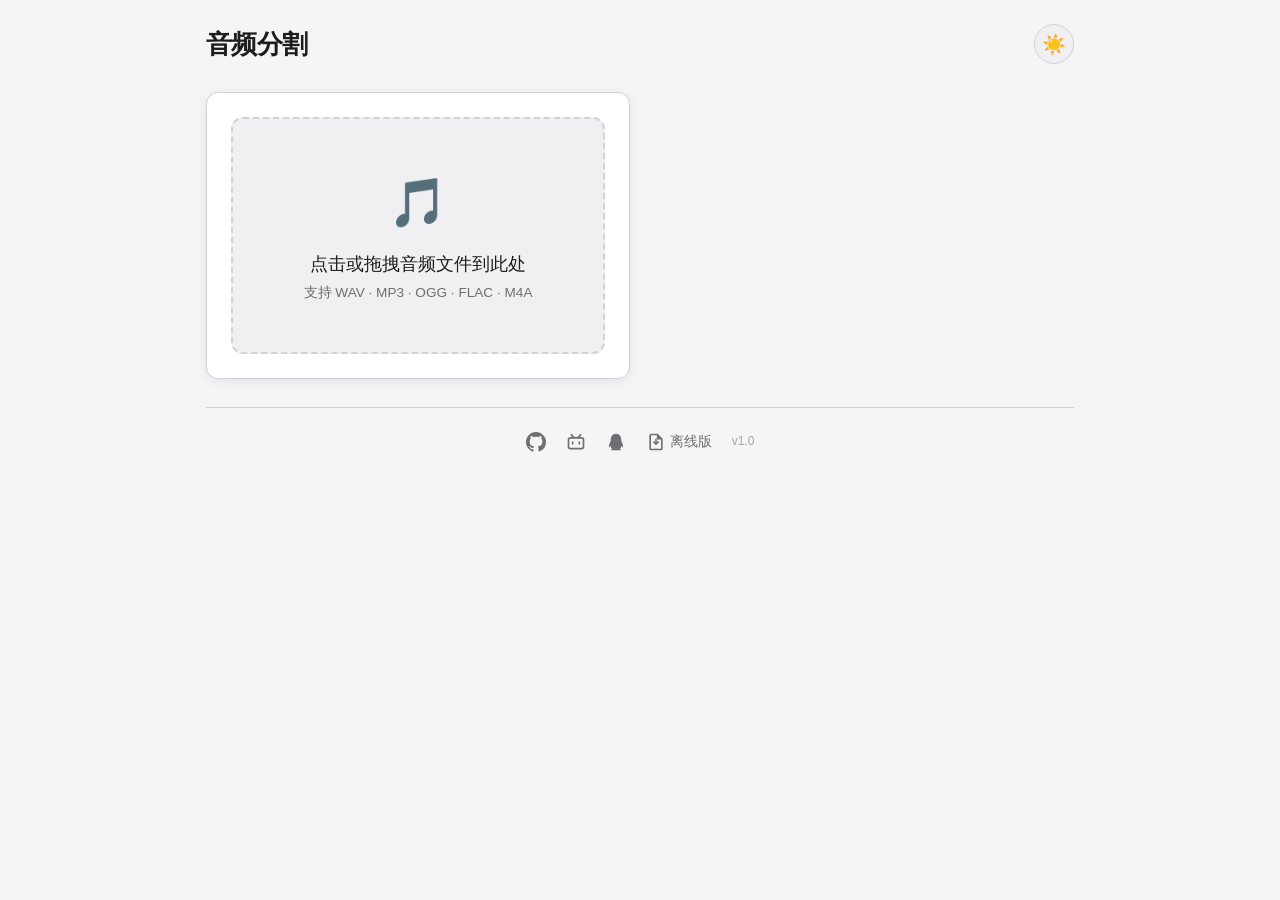
==== index.html @ 104890e9 "Add files via upload" ====
<!DOCTYPE html>
<html lang="zh-CN">
<head>
<meta charset="UTF-8">
<meta name="viewport" content="width=device-width, initial-scale=1.0">
<title>音频分割工具</title>
<link rel="icon" href="data:image/svg+xml,<svg xmlns='http://www.w3.org/2000/svg' viewBox='0 0 100 100'><text y='.9em' font-size='90'>🎧</text></svg>">
<style>
:root {
  --bg: #f5f5f7;
  --surface: #ffffff;
  --surface2: #f0f0f2;
  --text: #1d1d1f;
  --text2: #6e6e73;
  --border: #d2d2d7;
  --primary: #007aff;
  --primary-hover: #0062cc;
  --primary-light: #e8f0fe;
  --success: #34c759;
  --danger: #ff3b30;
  --danger-hover: #d62d20;
  --shadow: 0 2px 12px rgba(0,0,0,0.08);
  --radius: 12px;
  --radius-sm: 8px;
}
[data-theme=dark] {
  --bg: #1c1c1e;
  --surface: #2c2c2e;
  --surface2: #3a3a3c;
  --text: #f5f5f7;
  --text2: #a1a1a6;
  --border: #48484a;
  --primary: #0a84ff;
  --primary-hover: #409cff;
  --primary-light: #1c3a5e;
  --shadow: 0 2px 12px rgba(0,0,0,0.3);
}

*, *::before, *::after { box-sizing: border-box; margin: 0; padding: 0; }
html { font-size: 16px; }
body {
  font-family: -apple-system, BlinkMacSystemFont, "Segoe UI", Roboto, "Helvetica Neue", Arial, "Noto Sans SC", sans-serif;
  background: var(--bg); color: var(--text); min-height: 100vh; line-height: 1.5;
  transition: background .3s, color .3s;
}

.container { max-width: 900px; margin: 0 auto; padding: 24px 16px 60px; }

header { display: flex; align-items: center; justify-content: space-between; margin-bottom: 28px; }
header h1 { font-size: 1.6rem; font-weight: 700; letter-spacing: -.02em; }
.theme-btn {
  background: var(--surface2); border: 1px solid var(--border); border-radius: 50%;
  width: 40px; height: 40px; cursor: pointer; display: flex; align-items: center; justify-content: center;
  font-size: 1.2rem; transition: .2s; color: var(--text);
}
.theme-btn:hover { background: var(--border); }

.card {
  background: var(--surface); border-radius: var(--radius); box-shadow: var(--shadow);
  padding: 24px; margin-bottom: 20px; border: 1px solid var(--border);
  transition: background .3s, border-color .3s;
  animation: fadeUp .35s ease-out both;
}

.upload-zone {
  border: 2px dashed var(--border); border-radius: var(--radius); padding: 48px 24px;
  text-align: center; cursor: pointer; transition: .25s; background: var(--surface2);
}
.upload-zone:hover, .upload-zone.dragover {
  border-color: var(--primary); background: var(--primary-light);
}
.upload-zone .icon { font-size: 3rem; margin-bottom: 12px; }
.upload-zone .text { font-size: 1.1rem; font-weight: 500; margin-bottom: 6px; }
.upload-zone .hint { font-size: .85rem; color: var(--text2); }
.upload-zone input[type=file] { display: none; }

.file-info { display: none; margin-top: 16px; padding: 12px 16px; background: var(--surface2);
  border-radius: var(--radius-sm); align-items: center; gap: 12px; }
.file-info.show { display: flex; animation: fadeUp .3s ease-out both; }
.file-info .name { flex: 1; font-weight: 500; word-break: break-all; }
.file-info .size, .file-info .duration { font-size: .85rem; color: var(--text2); white-space: nowrap; }
.file-info .remove-btn { background: none; border: none; color: var(--danger); cursor: pointer;
  font-size: 1.2rem; padding: 4px; line-height: 1; }

.params-grid { display: grid; gap: 20px; }
.param-header { display: flex; justify-content: space-between; margin-bottom: 8px; }
.param-header label { font-weight: 500; font-size: .9rem; }
.param-header .value { font-size: .85rem; color: var(--primary); font-weight: 600;
  background: var(--primary-light); padding: 2px 10px; border-radius: 20px; }
.param input[type=range] {
  width: 100%; -webkit-appearance: none; appearance: none; height: 6px;
  background: var(--border); border-radius: 3px; outline: none;
  transition: background .2s;
}
.param input[type=range]::-webkit-slider-thumb {
  -webkit-appearance: none; width: 20px; height: 20px; border-radius: 50%;
  background: var(--primary); cursor: pointer; border: 3px solid var(--surface);
  box-shadow: 0 1px 4px rgba(0,0,0,.2); transition: .15s;
}
.param input[type=range]::-webkit-slider-thumb:hover { transform: scale(1.15); }
.param input[type=range]::-moz-range-thumb {
  width: 20px; height: 20px; border-radius: 50%; background: var(--primary);
  cursor: pointer; border: 3px solid var(--surface); box-shadow: 0 1px 4px rgba(0,0,0,.2);
}
.param-desc { font-size: .78rem; color: var(--text2); margin-top: 4px; }

.param select {
  width: 100%; padding: 8px 12px; border-radius: var(--radius-sm);
  border: 1px solid var(--border); background: var(--surface);
  color: var(--text); font-size: .9rem; cursor: pointer;
  transition: border-color .2s; outline: none;
}
.param select:hover, .param select:focus { border-color: var(--primary); }

.controls { display: flex; gap: 12px; flex-wrap: wrap; }
.btn {
  padding: 12px 28px; border: none; border-radius: var(--radius-sm); font-size: 1rem;
  font-weight: 600; cursor: pointer; transition: .2s; display: inline-flex;
  align-items: center; gap: 8px;
}
.btn:disabled { opacity: .4; cursor: not-allowed; }
.btn-primary { background: var(--primary); color: #fff; }
.btn-primary:hover:not(:disabled) { background: var(--primary-hover); transform: translateY(-1px); }
.btn-danger { background: var(--danger); color: #fff; }
.btn-danger:hover:not(:disabled) { background: var(--danger-hover); transform: translateY(-1px); }
.btn-outline { background: transparent; color: var(--text); border: 1px solid var(--border); }
.btn-outline:hover:not(:disabled) { background: var(--surface2); }
.btn-success { background: var(--success); color: #fff; }
.btn-success:hover:not(:disabled) { opacity: .85; transform: translateY(-1px); }

.progress-section { display: none; }
.progress-section.show { display: block; animation: fadeUp .35s ease-out both; }
.progress-bar-wrap {
  width: 100%; height: 8px; background: var(--border); border-radius: 4px;
  overflow: hidden; margin-bottom: 12px;
}
.progress-bar-fill {
  height: 100%; width: 0%; background: linear-gradient(90deg, var(--primary), var(--success));
  border-radius: 4px; transition: width .3s;
  background-size: 200% 100%;
}
.progress-bar-fill.active { animation: shimmer 1.5s linear infinite; }
.status-text { font-size: .9rem; color: var(--text2); margin-bottom: 8px; }
.status-text.pulse { animation: pulse 1.5s ease-in-out infinite; }
.log-box {
  background: var(--surface2); border-radius: var(--radius-sm); padding: 8px 14px;
  max-height: 80px; overflow-y: auto; font-size: .82rem; font-family: "SF Mono", Monaco, "Cascadia Code", monospace;
  line-height: 1.5; color: var(--text2);
}
.log-box .log-entry { animation: fadeIn .3s ease-out forwards; }
@keyframes fadeIn { from { opacity: 0; } to { opacity: 1; } }
@keyframes fadeUp { from { opacity: 0; transform: translateY(12px); } to { opacity: 1; transform: translateY(0); } }
@keyframes shimmer { 0% { background-position: -200% 0; } 100% { background-position: 200% 0; } }
@keyframes pulse { 50% { opacity: .6; } }
.log-box .log-warn { color: #ff9500; }
.log-box .log-error { color: var(--danger); }
.log-box .log-success { color: var(--success); }

.results-section { display: none; }
.results-section.show { display: block; animation: fadeUp .35s ease-out both; }
.results-header { display: flex; justify-content: space-between; align-items: center; margin-bottom: 16px; flex-wrap: wrap; gap: 12px; }
.results-header h2 { font-size: 1.15rem; }
.results-summary { font-size: .85rem; color: var(--text2); }
.result-card {
  display: flex; gap: 8px 16px; padding: 16px; background: var(--surface2);
  border-radius: var(--radius-sm); margin-bottom: 10px; align-items: center;
  transition: .2s; border: 1px solid transparent; flex-wrap: wrap;
  animation: fadeUp .4s ease-out both;
}
.result-card:nth-child(1) { animation-delay: 0s; }
.result-card:nth-child(2) { animation-delay: .05s; }
.result-card:nth-child(3) { animation-delay: .1s; }
.result-card:nth-child(4) { animation-delay: .15s; }
.result-card:nth-child(5) { animation-delay: .2s; }
.result-card:nth-child(6) { animation-delay: .25s; }
.result-card:nth-child(7) { animation-delay: .3s; }
.result-card:nth-child(8) { animation-delay: .35s; }
.result-card:nth-child(9) { animation-delay: .4s; }
.result-card:nth-child(n+10) { animation-delay: .45s; }
.result-card:hover { border-color: var(--border); }
.result-card .index {
  width: 32px; height: 32px; border-radius: 50%; background: var(--primary);
  color: #fff; display: flex; align-items: center; justify-content: center;
  font-weight: 700; font-size: .85rem; flex-shrink: 0;
}
.result-card .info { flex: 1; min-width: 0; }
.result-card .info .name { font-weight: 500; font-size: .9rem; word-break: break-all; }
.result-card .info .duration { font-size: .78rem; color: var(--text2); margin-top: 2px; }
.result-card .actions { display: flex; gap: 6px; flex-shrink: 0; }
.result-card .actions button {
  width: 36px; height: 36px; border: none; border-radius: 50%; cursor: pointer;
  display: flex; align-items: center; justify-content: center; font-size: 1rem;
  transition: .15s; background: var(--surface); border: 1px solid var(--border); color: var(--text);
}
.result-card .actions button:hover { background: var(--primary); color: #fff; border-color: var(--primary); transform: scale(1.08); }
.result-card .actions button:active { transform: scale(.92); }
.result-card .actions button.play-btn.playing { background: var(--danger); color: #fff; border-color: var(--danger); }
.result-card .actions button.play-btn.playing:hover { transform: scale(1.08); }
.result-card .actions button:disabled { opacity: .3; cursor: default; }

.result-card .waveform-wrap { width: 120px; height: 36px; flex-shrink: 0; }
.result-card .waveform-wrap canvas { width: 100%; height: 100%; border-radius: 4px; display: block; }

.prog-row { display: flex; align-items: center; gap: 8px; width: 100%; order: 10; margin-top: 2px; }
.prog-bar {
  flex: 1; height: 8px; background: var(--border); border-radius: 4px;
  position: relative; min-width: 60px; cursor: pointer;
  transition: height .15s, background .15s;
}
.prog-bar:hover { height: 10px; background: var(--text2); }
.prog-bar .prog-fill {
  height: 100%; background: var(--primary); border-radius: 4px; width: 0%;
  pointer-events: none; transition: width .08s ease-out;
}
.prog-time { font-size: .72rem; color: var(--text2); font-variant-numeric: tabular-nums; min-width: 30px; }
.prog-cur { text-align: right; }
.prog-total { text-align: left; }

.download-all-wrap { margin-top: 16px; text-align: center; animation: fadeUp .4s ease-out .5s both; }

.footer { display: flex; justify-content: center; gap: 20px; padding: 24px 0 16px; border-top: 1px solid var(--border); margin-top: 8px; }
.footer a, .footer button { color: var(--text2); transition: color .2s; display: flex; align-items: center; gap: 4px; }
.footer a:hover, .footer button:hover { color: var(--text); }
.footer button { background: none; border: none; cursor: pointer; font-size: .85rem; font-family: inherit; padding: 0; }
.footer .version-badge { font-size: .75rem; color: var(--text2); opacity: .6; }

.main-row { display: flex; flex-direction: column; gap: 20px; }
@media (min-width: 768px) {
  .main-row { flex-direction: row; align-items: flex-start; }
  .main-row > .col-left, .main-row > .col-right { flex: 1; min-width: 0; }
}
.main-row + .progress-section { margin-top: 0; }



::view-transition-old(root) { animation: none; z-index: 1; }
::view-transition-new(root) {
  animation: circle-in .45s ease-out both;
  z-index: 2;
}
@keyframes circle-in {
  from { clip-path: circle(0% at var(--click-x, 50%) var(--click-y, 50%)); }
  to { clip-path: circle(150% at var(--click-x, 50%) var(--click-y, 50%)); }
}

.update-banner {
  display: flex; align-items: center; justify-content: space-between;
  gap: 12px; padding: 10px 16px; margin-bottom: 16px;
  background: var(--primary-light); border: 1px solid var(--primary);
  border-radius: var(--radius-sm); font-size: .85rem;
  animation: fadeUp .35s ease-out both;
}
.update-banner .update-info { flex: 1; }
.update-banner .update-info strong { color: var(--primary); }
.update-banner .update-info .update-date { color: var(--text2); font-size: .78rem; margin-top: 2px; }
.update-banner .update-link { color: var(--primary); text-decoration: none; font-weight: 500; white-space: nowrap; background: none; border: none; cursor: pointer; font-size: .85rem; font-family: inherit; padding: 0; }
.update-banner .update-link:hover { text-decoration: underline; }
.update-banner .close-btn {
  background: none; border: none; color: var(--text2); cursor: pointer;
  font-size: 1.2rem; line-height: 1; padding: 2px 6px; border-radius: 4px;
  transition: .15s;
}
.update-banner .close-btn:hover { background: var(--border); color: var(--text); }
.hidden { display: none !important; }

@media (max-width: 640px) {
  .container { padding: 16px 12px 40px; }
  .card { padding: 16px; }
  .result-card { flex-wrap: wrap; }
  .result-card .waveform-wrap { width: 100%; height: 40px; order: -1; }
  .result-card .actions { width: 100%; justify-content: flex-end; }
  .upload-zone { padding: 32px 16px; }
  .params-grid { gap: 16px; }
}
</style>
</head>
<body>

<div class="container">
<header>
  <h1>音频分割</h1>
  <button class="theme-btn" id="themeBtn" title="切换主题">☀️</button>
</header>
<div id="updateBanner" class="update-banner hidden"></div>

<div class="main-row">
  <div class="col-left">
    <div class="card">
      <div class="upload-zone" id="uploadZone">
        <div class="icon">🎵</div>
        <div class="text">点击或拖拽音频文件到此处</div>
        <div class="hint">支持 WAV · MP3 · OGG · FLAC · M4A</div>
        <input type="file" id="fileInput" accept="audio/*">
      </div>
      <div class="file-info" id="fileInfo">
        <span class="name" id="fileName"></span>
        <span class="size" id="fileSize"></span>
        <span class="duration" id="fileDuration"></span>
        <button class="remove-btn" id="removeBtn" title="移除文件">&times;</button>
      </div>
    </div>
  </div>
  <div class="col-right">
    <div class="card hidden" id="paramsCard">
      <div class="params-grid">
        <div class="param">
          <div class="param-header">
            <label for="minSilence">最小静音长度</label>
            <span class="value" id="minSilenceVal">3000 ms</span>
          </div>
          <input type="range" id="minSilence" min="200" max="5000" value="3000" step="100">
        </div>
        <div class="param">
          <div class="param-header">
            <label for="silenceThresh">静音阈值</label>
            <span class="value" id="silenceThreshVal">-40 dB</span>
          </div>
          <input type="range" id="silenceThresh" min="-70" max="-10" value="-40" step="1">
        </div>
        <div class="param">
          <div class="param-header">
            <label for="keepSilence">保留静音</label>
            <span class="value" id="keepSilenceVal">200 ms</span>
          </div>
          <input type="range" id="keepSilence" min="0" max="500" value="200" step="10">
        </div>

      </div>
    </div>

    <div class="card hidden" id="controlsCard">
      <div class="controls">
        <button class="btn btn-primary" id="startBtn">▶ 开始分割</button>
        <button class="btn btn-danger" id="cancelBtn" disabled>■ 取消</button>
      </div>
    </div>
  </div>
</div>

<div class="card progress-section" id="progressSection">
  <div class="progress-bar-wrap">
    <div class="progress-bar-fill" id="progressFill"></div>
  </div>
  <div style="text-align:right;font-size:.78rem;color:var(--text2);margin-top:4px" id="progressPct">0%</div>
  <div class="status-text" id="statusText">准备就绪</div>
  <div class="log-box" id="logBox"></div>
</div>

<div class="card results-section" id="resultsSection">
  <div class="results-header">
    <div>
      <h2>分割结果</h2>
      <div class="results-summary" id="resultsSummary"></div>
    </div>
    <label style="font-size:.82rem;color:var(--text2);cursor:pointer;display:flex;align-items:center;gap:4px;user-select:none">
      <input type="checkbox" id="waveToggle"> 波形图
    </label>
  </div>
  <div id="resultsList"></div>
  <div class="download-all-wrap" id="downloadAllWrap">
    <button class="btn btn-success" id="downloadAllBtn">📦 下载全部 (ZIP)</button>
  </div>
</div>

<footer class="footer">
  <a href="https://github.com/BCMOJANG/English-segmentation" target="_blank" rel="noopener" title="GitHub 仓库">
    <svg viewBox="0 0 16 16" height="20" width="20" fill="currentColor"><path d="M8 0C3.58 0 0 3.58 0 8c0 3.54 2.29 6.53 5.47 7.59.4.07.55-.17.55-.38 0-.19-.01-.82-.01-1.49-2.01.37-2.53-.49-2.69-.94-.09-.23-.48-.94-.82-1.13-.28-.15-.68-.52-.01-.53.63-.01 1.08.58 1.23.82.72 1.21 1.87.87 2.33.66.07-.52.28-.87.51-1.07-1.78-.2-3.64-.89-3.64-3.95 0-.87.31-1.59.82-2.15-.08-.2-.36-1.02.08-2.12 0 0 .67-.21 2.2.82.64-.18 1.32-.27 2-.27.68 0 1.36.09 2 .27 1.53-1.04 2.2-.82 2.2-.82.44 1.1.16 1.92.08 2.12.51.56.82 1.27.82 2.15 0 3.07-1.87 3.75-3.65 3.95.29.25.54.73.54 1.48 0 1.07-.01 1.93-.01 2.2 0 .21.15.46.55.38A8.013 8.013 0 0016 8c0-4.42-3.58-8-8-8z"/></svg>
  </a>
  <a href="https://space.bilibili.com/1248933612" target="_blank" rel="noopener" title="Bilibili 空间">
    <svg viewBox="0 0 24 24" height="20" width="20" fill="currentColor"><path d="M7.172 2.757 10.414 6h3.171l3.243-3.242a1 1 0 011.415 1.415L16.414 6H18.5A3.5 3.5 0 0122 9.5v8a3.5 3.5 0 01-3.5 3.5h-13A3.5 3.5 0 012 17.5v-8A3.5 3.5 0 015.5 6h2.085L5.757 4.171a1 1 0 011.415-1.415zM18.5 8h-13a1.5 1.5 0 00-1.493 1.356L4 9.5v8a1.5 1.5 0 001.356 1.493L5.5 19h13a1.5 1.5 0 001.493-1.356L20 17.5v-8A1.5 1.5 0 0018.5 8zM8 11a1 1 0 011 1v2a1 1 0 01-2 0v-2a1 1 0 011-1zm8 0a1 1 0 011 1v2a1 1 0 01-2 0v-2a1 1 0 011-1z"/></svg>
  </a>
  <a href="https://qm.qq.com/q/GltIAFD6Am" target="_blank" rel="noopener" title="点击链接加入群聊【听力分割】">
    <svg viewBox="0 0 24 24" height="20" width="20" fill="currentColor"><path d="M19.913 14.529a31.977 31.977 0 00-.675-1.886l-.91-2.246c0-.026.012-.468.012-.696C18.34 5.86 16.507 2 12 2S5.66 5.86 5.66 9.7c0 .229.011.671.012.697l-.91 2.246a32.777 32.777 0 00-.675 1.886c-.86 2.737-.581 3.87-.369 3.895.455.054 1.771-2.06 1.771-2.06 0 1.224.637 2.822 2.016 3.976-.515.157-1.147.399-1.554.695-.365.267-.319.54-.253.65.289.481 4.955.307 6.303.157 1.347.15 6.014.324 6.302-.158.066-.11.112-.382-.253-.649-.407-.296-1.039-.538-1.555-.696 1.379-1.153 2.016-2.751 2.016-3.976 0 0 1.316 2.115 1.771 2.06.212-.025.49-1.157-.37-3.894"/></svg>
  </a>
  <button id="downloadHtmlBtn" title="保存为离线版本">
    <svg viewBox="0 0 24 24" height="20" width="20" fill="currentColor"><path d="M14 2H6a2 2 0 0 0-2 2v16a2 2 0 0 0 2 2h12a2 2 0 0 0 2-2V8l-6-6zM6 20V4h7v5h5v11H6z"/><path d="M8 12l4 4 4-4-1.5-1.5L13 12.5V8h-2v4.5l-1.5-1.5L8 12z"/></svg>
    离线版
  </button>
  <span class="version-badge" id="versionBadge"></span>
</footer>

</div>

<script>
// =========================================================================
//  Inline Web Worker - audio processing engine
// =========================================================================
var WORKER_CODE = [
'var cancelled=false;',
'function pt(t,d){self.postMessage(Object.assign({type:t},d))}',
'var _lp=0;function _sp(p){var n=Date.now();if(n-_lp<80&&p<100)return;_lp=n;pt("progress",{pct:p})}',
'function a2dB(v){return 20*Math.log10(Math.max(v,1e-15))}',
'function encWAV(samples,sampleRate){',
'var len=samples.length,byteLen=len*2,buf=new ArrayBuffer(44+byteLen),v=new DataView(buf);',
'function ws(o,s){for(var i=0;i<s.length;i++)v.setUint8(o+i,s.charCodeAt(i))}',
'ws(0,"RIFF");v.setUint32(4,36+byteLen,true);ws(8,"WAVE");ws(12,"fmt ");',
'v.setUint32(16,16,true);v.setUint16(20,1,true);v.setUint16(22,1,true);',
'v.setUint32(24,sampleRate,true);v.setUint32(28,sampleRate*2,true);',
'v.setUint16(32,2,true);v.setUint16(34,16,true);ws(36,"data");v.setUint32(40,byteLen,true);',
'var i16=new Int16Array(buf,44,len);',
'for(var i=0;i<len;i++){var s=Math.max(-1,Math.min(1,samples[i]));i16[i]=s<0?s*32768:s*32767;if((i&0x3fff)===0&&cancelled)return null}',
'return buf}',

'var crcT;(function(){crcT=new Uint32Array(256);for(var i=0;i<256;i++){var c=i;for(var j=0;j<8;j++)c=c&1?0xedb88320^(c>>>1):c>>>1;crcT[i]=c}})();',
'function crc32(d){var c=0xffffffff;for(var i=0;i<d.length;i++)c=crcT[(c^d[i])&0xff]^(c>>>8);return(c^0xffffffff)>>>0}',
'function mkZIP(files){',
'var parts=[],offset=0,central=[],enc=new TextEncoder();',
'for(var fi=0;fi<files.length;fi++){',
'var f=files[fi],nb=enc.encode(f.name),raw=new Uint8Array(f.data),crc=crc32(raw),sz=raw.length;',
'var h=new ArrayBuffer(30+nb.length),v=new DataView(h);',
'v.setUint32(0,0x04034b50,true);v.setUint16(4,20,true);v.setUint16(6,0x0800,true);',
'v.setUint16(8,0,true);v.setUint16(10,0,true);v.setUint16(12,0,true);',
'v.setUint32(14,crc,true);v.setUint32(18,sz,true);v.setUint32(22,sz,true);',
'v.setUint16(26,nb.length,true);v.setUint16(28,0,true);',
'for(var i=0;i<nb.length;i++)v.setUint8(30+i,nb[i]);',
'parts.push(h,raw);central.push({nb:nb,crc:crc,sz:sz,off:offset});offset+=h.byteLength+sz}',
'var cdS=central.reduce(function(s,e){return s+46+e.nb.length},0),cdB=new ArrayBuffer(cdS),cd=new DataView(cdB),cdP=0;',
'for(var i=0;i<central.length;i++){var e=central[i];',
'cd.setUint32(cdP,0x02014b50,true);cd.setUint16(cdP+4,20,true);cd.setUint16(cdP+6,20,true);',
'cd.setUint16(cdP+8,0x0800,true);cd.setUint16(cdP+10,0,true);cd.setUint16(cdP+12,0,true);',
'cd.setUint16(cdP+14,0,true);cd.setUint32(cdP+16,e.crc,true);',
'cd.setUint32(cdP+20,e.sz,true);cd.setUint32(cdP+24,e.sz,true);',
'cd.setUint16(cdP+28,e.nb.length,true);cd.setUint16(cdP+30,0,true);',
'cd.setUint16(cdP+32,0,true);cd.setUint16(cdP+34,0,true);cd.setUint16(cdP+36,0,true);',
'cd.setUint32(cdP+38,0,true);cd.setUint32(cdP+42,e.off,true);',
'for(var j=0;j<e.nb.length;j++)cd.setUint8(cdP+46+j,e.nb[j]);cdP+=46+e.nb.length}',
'var eocd=new ArrayBuffer(22);var e=new DataView(eocd);',
'e.setUint32(0,0x06054b50,true);e.setUint16(4,0,true);e.setUint16(6,0,true);',
'e.setUint16(8,central.length,true);e.setUint16(10,central.length,true);',
'e.setUint32(12,cdS,true);e.setUint32(16,offset,true);e.setUint16(20,0,true);',
'parts.push(cdB,eocd);',
'var ts=parts.reduce(function(s,p){return s+p.byteLength},0),fb=new Uint8Array(ts),p=0;',
'for(var i=0;i<parts.length;i++){fb.set(new Uint8Array(parts[i]),p);p+=parts[i].byteLength}',
'return fb.buffer}',
'function anaFrames(samples,fs){',
'var frames=[],total=samples.length;',
'for(var i=0;i<total;i+=fs){var end=Math.min(i+fs,total),sum=0;for(var j=i;j<end;j++)sum+=samples[j]*samples[j];',
'frames.push({start:i,end:end,rms:Math.sqrt(sum/(end-i)),dB:a2dB(Math.sqrt(sum/(end-i)))});',
'if((frames.length&0xff)===0&&cancelled)return null}',
'return frames}',
'function findSilence(frames,fs,sr,minMs,thresh,total){',
'var thr=Math.pow(10,thresh/20),minF=Math.ceil((minMs/1000*sr)/fs),runs=[],sil=false,rs=0;',
'for(var i=0;i<frames.length;i++){var isSil=frames[i].rms<=thr;',
'if(isSil){if(!sil){sil=true;rs=i}}else{if(sil){if(i-rs>=minF)runs.push({sf:rs,ef:i,ss:rs*fs,es:Math.min(i*fs,total)});sil=false}}',
'if((i&0xff)===0&&cancelled)return null}',
'if(sil&&frames.length-rs>=minF)runs.push({sf:rs,ef:frames.length,ss:rs*fs,es:total});',
'return runs}',
'function extractSeg(samples,runs,keep){',
'var segs=[],last=0;',
'for(var i=0;i<runs.length;i++){var r=runs[i];if(r.ss>last){var st=Math.max(0,last-keep),en=Math.min(samples.length,r.ss+keep);if(en>st)segs.push(samples.slice(st,en))}last=r.es}',
'if(last<samples.length){var en=Math.min(samples.length,last+keep);segs.push(samples.slice(last,en))}',
'return segs}',
'self.onmessage=function(e){',
'var msg=e.data;',
'if(msg.type==="cancel"){cancelled=true;return}',
'if(msg.type==="zip"){var zip=mkZIP(msg.files);pt("zipdone",{zipData:zip});return}',
'if(msg.type==="process"){',
'cancelled=false;var samples=new Float32Array(msg.audioData);var sr=msg.sampleRate;var ch=msg.channels;var bn=msg.baseName;var p=msg.params;',
'var dur=samples.length/sr;var fs=Math.floor(sr*0.01);',
'pt("log",{msg:"音频: "+dur.toFixed(2)+"秒, 采样率: "+sr+"Hz"});_sp(5);',
'var frames=anaFrames(samples,fs);if(!frames||cancelled){pt("log",{msg:"处理已取消",level:"warn"});pt("complete",{segments:[]});return}',
'_sp(20);',
'var runs=findSilence(frames,fs,sr,p.minSilenceLen,p.silenceThresh,samples.length);',
'if(!runs||cancelled){pt("log",{msg:"处理已取消",level:"warn"});pt("complete",{segments:[]});return}',
'pt("log",{msg:"检测到 "+runs.length+" 个静音段"});_sp(25);',
'if(runs.length===0)pt("log",{msg:"未检测到足够的静音段，请尝试降低阈值或减小最小静音长度",level:"warn"});',
'var keep=Math.floor(sr*p.keepSilence/1000);var raw=extractSeg(samples,runs,keep);',
'pt("log",{msg:"共 "+raw.length+" 个候选片段，正在编码..."});_sp(30);',
'var minSeg=sr,res=[],ext=".wav";',
'for(var i=0;i<raw.length;i++){',
'if(cancelled){pt("log",{msg:"处理已取消",level:"warn"});pt("complete",{segments:[]});return}',
'var seg=raw[i];if(seg.length<minSeg){pt("log",{msg:"跳过短片段 "+(i+1)+" ("+(seg.length/sr).toFixed(2)+"秒)",level:"warn"});continue}',
'var segDur=seg.length/sr;var segName=bn+"-"+String(i+1).padStart(2,"0")+ext;',
'var pct=30+((i+1)/raw.length)*65;var data=encWAV(seg,sr);if(!data){pt("complete",{segments:[]});return}',
'res.push({index:i+1,name:segName,duration:segDur,size:data.byteLength,data:data,samples:seg.buffer});',
'pt("log",{msg:"片段 "+(i+1)+": "+segName+" ("+segDur.toFixed(2)+"秒)"});_sp(Math.min(Math.round(pct),99))}',
'_sp(100);pt("log",{msg:"处理完成，共生成 "+res.length+" 个音频片段",level:"success"});var _tr=[];for(var _i=0;_i<res.length;_i++){_tr.push(res[_i].data);_tr.push(res[_i].samples)}self.postMessage({type:"complete",segments:res},_tr)}}'
].join('\n');

// =========================================================================
//  Main Application
// =========================================================================

var worker = null;
var results = [];
var isProcessing = false;
var baseName = 'audio';
var playbackPositions = {};
var _decTimer = null;
var _showWaveforms = false;
var APP_VERSION_STR = 'v1.0';

var pb = {
  ctx: null, index: -1, source: null, startTime: 0, offset: 0,
  duration: 0, playing: false, paused: false, btn: null,
  progRow: null, progFill: null, progCur: null, progTotal: null, timerId: null
};

var dragState = {
  active: false,
  cardIndex: -1,
  wasPlaying: false,
  playBtn: null,
  offset: 0,
  duration: 0,
  startX: 0,
  startOffset: 0,
  progBar: null,
  progFill: null,
  progCur: null,
  barRect: null
};

function $(id) { return document.getElementById(id); }

function checkUpdate() {
  fetch('https://bcmojang.github.io/English-segmentation/version.txt', { cache: 'no-cache' })
    .then(function(r) {
      if (!r.ok) throw new Error('HTTP ' + r.status);
      return r.text();
    })
    .then(function(text) {
      var remoteVer = text.trim().replace(/^version\s*=\s*/i, '').trim();
      if (remoteVer.replace(/^v/i, '') === APP_VERSION_STR.replace(/^v/i, '')) return;
      var banner = $('updateBanner');
      banner.innerHTML =
        '<div class="update-info"><strong>📢 有新版本可用</strong><div class="update-date">GitHub: ' + escHtml(remoteVer) + ' · 本地: ' + escHtml(APP_VERSION_STR) + '</div></div>' +
        '<button class="update-link" id="updateDownloadBtn">直接下载最新版 →</button>' +
        '<button class="close-btn" id="updateCloseBtn">&times;</button>';
      banner.classList.remove('hidden');
      $('updateDownloadBtn').addEventListener('click', function() {
        fetch('https://raw.githubusercontent.com/BCMOJANG/English-segmentation/main/index.html', { cache: 'no-cache' })
          .then(function(r) { return r.text(); })
          .then(function(html) {
            var blob = new Blob([html], { type: 'text/html;charset=utf-8' });
            var url = URL.createObjectURL(blob);
            var a = document.createElement('a');
            a.href = url;
            a.download = '音频分割工具.html';
            document.body.appendChild(a);
            a.click();
            a.remove();
            setTimeout(function() { URL.revokeObjectURL(url); }, 60000);
          });
      });
      $('updateCloseBtn').addEventListener('click', function() {
        banner.classList.add('hidden');
      });
    })
    .catch(function(err) {
      addLog('检查更新失败: ' + (err && err.message ? err.message : err), 'error');
    });
}

function setProgress(pct) {
  $('progressFill').style.width = pct + '%';
  $('progressPct').textContent = Math.round(pct) + '%';
}

function initWorker() {
  if (worker) { try { worker.terminate(); } catch(e) {} worker = null; }
  try {
    var blob = new Blob([WORKER_CODE], { type: 'application/javascript' });
    worker = new Worker(URL.createObjectURL(blob));
    worker.onerror = function(e) {
      addLog('Worker 内部错误: ' + (e.message || '未知错误'), 'error');
      e.preventDefault();
      isProcessing = false;
      $('startBtn').disabled = false;
      $('cancelBtn').disabled = true;
      $('progressFill').classList.remove('active');
      $('statusText').classList.remove('pulse');
    };
    worker.onmessageerror = function() {
      addLog('Worker 消息传输失败（文件可能过大）', 'error');
    };
  } catch (e) {
    addLog('无法创建 Web Worker，请使用更新版本的浏览器', 'error');
  }
}

function getPreferredTheme() {
  var saved = localStorage.getItem('theme');
  if (saved) return saved;
  try {
    var mq = window.matchMedia('(prefers-color-scheme: dark)');
    if (mq && mq.matches) return 'dark';
  } catch(e) {}
  return 'light';
}

function applyTheme(theme) {
  document.documentElement.setAttribute('data-theme', theme);
  $('themeBtn').textContent = theme === 'dark' ? '🌙' : '☀️';
  redrawWaveforms();
}

function setupTheme() {
  applyTheme(getPreferredTheme());

  // 监听系统主题变化（兼容 addListener / addEventListener）
  try {
    var mq = window.matchMedia('(prefers-color-scheme: dark)');
    var mqHandler = function(e) {
      if (!localStorage.getItem('theme')) {
        applyTheme(e.matches ? 'dark' : 'light');
      }
    };
    if (mq.addEventListener) {
      mq.addEventListener('change', mqHandler);
    } else if (mq.addListener) {
      mq.addListener(mqHandler);
    }
  } catch(e) {}
}

document.addEventListener('DOMContentLoaded', function() {
  setupTheme();
  checkUpdate();
  $('versionBadge').textContent = APP_VERSION_STR;

  setupUpload();
  setupParams();
  $('themeBtn').addEventListener('click', function(e) { toggleTheme(e); });
  $('startBtn').addEventListener('click', startProcessing);
  $('cancelBtn').addEventListener('click', cancelProcessing);
  $('downloadAllBtn').addEventListener('click', downloadAll);
  $('downloadHtmlBtn').addEventListener('click', downloadHtmlPage);

  // 全局指针事件：用于进度条拖动
  document.addEventListener('pointermove', onPointerMove);
  document.addEventListener('pointerup', onPointerUp);
  document.addEventListener('pointercancel', onPointerUp);

  document.addEventListener('keydown', function(e) {
    if (e.target.tagName === 'INPUT' || e.target.tagName === 'SELECT') return;
    if (e.key === ' ' || e.code === 'Space') {
      e.preventDefault();
      if (results.length > 0) {
        var firstCard = document.querySelector('.result-card');
        if (firstCard) {
          var playBtn = firstCard.querySelector('.play-btn');
          if (playBtn) togglePlay(parseInt(playBtn.dataset.index), playBtn);
        }
      }
    }
    if (e.key === 'Escape') stopPlay();
    if (e.key === 'Enter' && !isProcessing && !$('startBtn').disabled) {
      startProcessing();
    }
  });
});

function toggleTheme(e) {
  var x = e.clientX, y = e.clientY;
  document.documentElement.style.setProperty('--click-x', x + 'px');
  document.documentElement.style.setProperty('--click-y', y + 'px');
  var current = document.documentElement.getAttribute('data-theme');
  var next = current === 'dark' ? 'light' : 'dark';
  localStorage.setItem('theme', next);
  try {
    if (document.startViewTransition) {
      document.startViewTransition(function() { applyTheme(next); });
    } else {
      applyTheme(next);
    }
  } catch(e) {
    applyTheme(next);
  }
}

function setupUpload() {
  var zone = $('uploadZone');
  var input = $('fileInput');

  zone.addEventListener('click', function() { input.click(); });

  zone.addEventListener('dragover', function(e) {
    e.preventDefault();
    zone.classList.add('dragover');
  });
  zone.addEventListener('dragleave', function() { zone.classList.remove('dragover'); });
  zone.addEventListener('drop', function(e) {
    e.preventDefault();
    zone.classList.remove('dragover');
    if (e.dataTransfer.files.length) handleFile(e.dataTransfer.files[0]);
  });

  input.addEventListener('change', function() {
    if (input.files.length) handleFile(input.files[0]);
  });

  $('removeBtn').addEventListener('click', removeFile);
}

function setupParams() {
  ['minSilence', 'silenceThresh', 'keepSilence'].forEach(function(id) {
    $(id).addEventListener('input', function() { updateParam(id); });
  });
}

function updateParam(id) {
  var el = $(id);
  var valEl = $(id + 'Val');
  if (id === 'minSilence') valEl.textContent = el.value + ' ms';
  else if (id === 'silenceThresh') valEl.textContent = el.value + ' dB';
  else if (id === 'keepSilence') valEl.textContent = el.value + ' ms';
}

function handleFile(file) {
  if (!file.type.startsWith('audio/') && !file.name.match(/\.(mp3|wav|ogg|flac|m4a|aac|wma)$/i)) {
    addLog('不支持的文件格式', 'error');
    return;
  }

  if (file.size > 500 * 1024 * 1024) {
    addLog('文件超过500MB，建议使用桌面版处理', 'error');
    return;
  }

  stopPlay();
  cleanupPrevious();

  $('fileInfo').classList.add('show');
  $('fileName').textContent = file.name;
  $('fileSize').textContent = formatSize(file.size);
  $('fileDuration').textContent = formatSize(file.size);

  $('paramsCard').classList.remove('hidden');
  $('controlsCard').classList.remove('hidden');
  $('startBtn').disabled = false;

  window.__pendingFile = file;
  addLog('已选择: ' + file.name + ' (' + formatSize(file.size) + ')', 'success');
}

function mixToMono(buf) {
  var ch = buf.numberOfChannels;
  var len = buf.length;
  var mono = new Float32Array(len);
  if (ch === 1) {
    mono.set(buf.getChannelData(0));
  } else {
    var chData = [];
    for (var i = 0; i < ch; i++) chData.push(buf.getChannelData(i));
    var invCh = 1 / ch;
    for (var j = 0; j < len; j++) {
      var s = 0;
      for (var i = 0; i < ch; i++) s += chData[i][j];
      mono[j] = s * invCh;
    }
  }
  return mono;
}

function cleanupPrevious() {
  window.__pendingFile = null;
  results.forEach(function(r) { if (r.url) URL.revokeObjectURL(r.url); });
  results = [];
  playbackPositions = {};
  if (worker) { worker.terminate(); worker = null; }
  isProcessing = false;
  _waveformCanvases = [];
  $('progressFill').classList.remove('active');
  $('statusText').classList.remove('pulse');
  $('resultsList').innerHTML = '';
  $('resultsSection').classList.remove('show');
  $('progressSection').classList.remove('show');
  $('fileInput').value = '';
}

function removeFile() {
  stopPlay();
  cleanupPrevious();
  $('fileInfo').classList.remove('show');
  $('paramsCard').classList.add('hidden');
  $('controlsCard').classList.add('hidden');
  clearLog();
}

function startProcessing() {
  if (isProcessing) return;
  var file = window.__pendingFile;
  if (!file) {
    addLog('请先选择音频文件', 'error');
    return;
  }

  isProcessing = true;
  $('startBtn').disabled = true;
  $('cancelBtn').disabled = false;

  cleanupResults();

  $('progressSection').classList.add('show');
  $('resultsSection').classList.remove('show');
  setProgress(0);
  $('progressFill').classList.add('active');
  $('statusText').textContent = '正在读取文件...';
  $('statusText').classList.add('pulse');
  clearLog();
  window.scrollTo({ top: document.body.scrollHeight, behavior: 'smooth' });

  var params = {
    minSilenceLen: parseInt($('minSilence').value),
    silenceThresh: parseInt($('silenceThresh').value),
    keepSilence: parseInt($('keepSilence').value)
  };

  var startTime = Date.now();
  addLog('参数: 静音长度=' + params.minSilenceLen + 'ms, 阈值=' + params.silenceThresh + 'dB, 保留=' + params.keepSilence + 'ms');

  if (!worker) { initWorker(); if (!worker) { addLog('Worker 初始化失败', 'error'); resetProcessing(); return; } }

  var readPromise = typeof file.arrayBuffer === 'function'
    ? file.arrayBuffer()
    : new Promise(function(resolve, reject) {
        var r = new FileReader();
        r.onload = function(e) { resolve(e.target.result); };
        r.onerror = function(e) { reject(e.target.error || '读取失败'); };
        r.readAsArrayBuffer(file);
      });

  readPromise.then(function(buf) {
    $('statusText').textContent = '正在解码音频 (' + formatSize(buf.byteLength) + ')...';
    setProgress(2);

    // 解码模拟 2% → 65%，解码完成后再从当前位置平滑到 70%（混音）
    var _estSec = Math.max(0.5, buf.byteLength / (1024 * 1024) * 2.25);
    var _decT0 = Date.now();
    _decTimer = setInterval(function() {
      var pct = (Date.now() - _decT0) / 1000 / _estSec;
      if (pct >= 1) { setProgress(65); clearInterval(_decTimer); _decTimer = null; }
      else { setProgress(2 + pct * 63); }
    }, 100);

    if (!pb.ctx) pb.ctx = new (window.AudioContext || window.webkitAudioContext)();
    var ctx = pb.ctx;
    if (ctx.state === 'suspended') ctx.resume();

    try {
      ctx.decodeAudioData(buf, function(audioBuffer) {
        clearInterval(_decTimer);
        // 从当前进度平滑过渡到 70%（混音完成）
        var _mixFrom = parseFloat($('progressFill').style.width) || 2;

        var sampleRate = audioBuffer.sampleRate;
        baseName = file.name.replace(/\.[^/.]+$/, '');

        $('statusText').textContent = '正在混合声道...';

        // 分块混音：每块处理后让浏览器重绘，进度条同步跟进
        setTimeout(function() {
          var __ch = audioBuffer.numberOfChannels;
          var __len = audioBuffer.length;
          var __mono = new Float32Array(__len);
          var __cd = [];
          for (var __i = 0; __i < __ch; __i++) __cd.push(audioBuffer.getChannelData(__i));
          var __inv = 1 / __ch;
          var __pos = 0;
          var __step = Math.ceil(__len / 20); // 分 20 块

          function __mix() {
            var end = Math.min(__pos + __step, __len);
            for (var j = __pos; j < end; j++) {
              var s = 0;
              for (var i = 0; i < __ch; i++) s += __cd[i][j];
              __mono[j] = s * __inv;
            }
            __pos = end;
            setProgress(_mixFrom + (__pos / __len) * (70 - _mixFrom));

            if (__pos < __len) {
              setTimeout(__mix, 0);
            } else {
              // 混音完成，继续后续处理
              addLog('已加载: ' + file.name + ' (' + formatDuration(audioBuffer.length / sampleRate) + ')', 'success');

              var handler = function(e) {
                var msg = e.data;
                switch (msg.type) {
                  case 'progress':
                    setProgress(70 + (msg.pct || 0) * 0.3);
                    break;
                  case 'log':
                    addLog(msg.msg, msg.level);
                    break;
                  case 'complete':
                    worker.removeEventListener('message', handler);
                    setProgress(100);
                    var elapsed = ((Date.now() - startTime) / 1000).toFixed(1);
                    isProcessing = false;
                    $('startBtn').disabled = false;
                    $('cancelBtn').disabled = true;
                    $('progressFill').classList.remove('active');
                    $('statusText').classList.remove('pulse');

                    var segs = msg.segments || [];
                    if (segs.length === 0) {
                      $('statusText').textContent = '未生成片段';
                      return;
                    }

                    results = segs.map(function(seg) {
                      var url = URL.createObjectURL(new Blob([seg.data], { type: 'audio/wav' }));
                      return {
                        index: seg.index, name: seg.name, duration: seg.duration, size: seg.size,
                        samples: new Float32Array(seg.samples), sampleRate: sampleRate,
                        data: seg.data, url: url, offset: 0
                      };
                    });

                    showResults(results);
                    $('statusText').textContent = '完成！共 ' + results.length + ' 个片段（耗时 ' + elapsed + ' 秒）';
                    addLog('实际耗时 ' + elapsed + ' 秒', 'success');
                    break;
                }
              };
              worker.addEventListener('message', handler);

              $('statusText').textContent = '正在处理...';
              worker.postMessage({ type: 'process', audioData: __mono.buffer, sampleRate: sampleRate, channels: 1, baseName: baseName, params: params }, [__mono.buffer]);
            }
          }
          __mix();
        }, 0);

      }, function(err) {
        clearInterval(_decTimer);
        resetProcessing();
        var msg = '解码失败，浏览器不支持此音频格式';
        if (err) { msg += ' (' + (err.message || err) + ')'; console.error('decodeAudioData error:', err); }
        msg += '。可尝试转换为 WAV 格式后重试';
        addLog(msg, 'error');
      });
    } catch (err) {
      clearInterval(_decTimer);
      resetProcessing();
      addLog('解码异常：' + (err.message || err), 'error');
    }
  }).catch(function(err) {
    resetProcessing();
    addLog('文件读取失败: ' + (err && err.message ? err.message : err), 'error');
  });
}

function resetProcessing() {
  if (_decTimer) { clearInterval(_decTimer); _decTimer = null; }
  isProcessing = false;
  $('startBtn').disabled = false;
  $('cancelBtn').disabled = true;
  $('progressFill').classList.remove('active');
  $('statusText').classList.remove('pulse');
}

function cancelProcessing() {
  if (worker) {
    worker.postMessage({ type: 'cancel' });
  }
  addLog('已取消', 'warn');
  resetProcessing();
}

function addLog(msg, level) {
  var box = $('logBox');
  var entry = document.createElement('div');
  entry.className = 'log-entry' + (level ? ' log-' + level : '');
  var time = new Date().toLocaleTimeString();
  entry.textContent = '[' + time + '] ' + msg;
  box.appendChild(entry);
  box.scrollTop = box.scrollHeight;
}

function clearLog() {
  $('logBox').innerHTML = '';
}

function showResults(segments) {
  if (!segments.length) {
    addLog('没有生成任何片段，请调整参数后重试', 'error');
    return;
  }

  var rs = $('resultsSection');
  rs.classList.add('show');

  var totalDuration = 0;
  for (var i = 0; i < segments.length; i++) totalDuration += segments[i].duration;
  $('resultsSummary').textContent = '共 ' + segments.length + ' 个片段，总时长 ' + formatDuration(totalDuration);

  var list = $('resultsList');
  list.innerHTML = '';

  for (var i = 0; i < segments.length; i++) {
    var seg = segments[i];
    var card = document.createElement('div');
    card.className = 'result-card';
    card.id = 'result-' + i;

    var idxDiv = document.createElement('div');
    idxDiv.className = 'index';
    idxDiv.textContent = i + 1;

    var waveWrap = document.createElement('div');
    waveWrap.className = 'waveform-wrap';
    if (!_showWaveforms) waveWrap.style.display = 'none';
    var canvas = document.createElement('canvas');
    canvas.width = 240;
    canvas.height = 72;
    canvas._samples = seg.samples;
    waveWrap.appendChild(canvas);

    var info = document.createElement('div');
    info.className = 'info';
    info.innerHTML = '<div class="name">' + escHtml(seg.name) + '</div><div class="duration">' + formatDurShort(seg.duration) + ' · ' + formatSize(seg.size) + '</div>';

    var actions = document.createElement('div');
    actions.className = 'actions';

    var playBtn = document.createElement('button');
    playBtn.className = 'play-btn';
    playBtn.innerHTML = '▶';
    playBtn.dataset.index = i;
    playBtn.addEventListener('click', makePlayHandler(i, playBtn));

    var dlBtn = document.createElement('button');
    dlBtn.innerHTML = '⬇';
    dlBtn.addEventListener('click', makeDownloadHandler(i));

    actions.appendChild(playBtn);
    actions.appendChild(dlBtn);

    var progRow = document.createElement('div');
    progRow.className = 'prog-row';
    progRow.style.display = 'none';
    var timeCur = document.createElement('span');
    timeCur.className = 'prog-time prog-cur';
    timeCur.textContent = '0:00';
    var progBar = document.createElement('div');
    progBar.className = 'prog-bar';
    var progFill = document.createElement('div');
    progFill.className = 'prog-fill';
    progBar.appendChild(progFill);
    var timeTotal = document.createElement('span');
    timeTotal.className = 'prog-time prog-total';
    timeTotal.textContent = formatPlayTime(seg.duration);
    progRow.appendChild(timeCur);
    progRow.appendChild(progBar);
    progRow.appendChild(timeTotal);

    // 绑定进度条拖动事件
    (function(idx, bar, fill, cur) {
      bar.addEventListener('pointerdown', function(e) {
        e.preventDefault();
        startDrag(idx, e, bar, fill, cur);
      });
    })(i, progBar, progFill, timeCur);

    card.appendChild(idxDiv);
    card.appendChild(waveWrap);
    card.appendChild(info);
    card.appendChild(actions);
    card.appendChild(progRow);
    list.appendChild(card);

    // 波形开关打开时才渲染
    if (_showWaveforms) {
      drawWaveform(canvas, seg.samples);
      registerWaveform(canvas, seg.samples);
    }
  }

  // 波形图开关
  var toggle = $('waveToggle');
  toggle.checked = _showWaveforms;
  toggle.onchange = function() {
    _showWaveforms = this.checked;
    var wraps = document.querySelectorAll('.waveform-wrap');
    if (_showWaveforms) {
      wraps.forEach(function(w) {
        w.style.display = '';
        var c = w.querySelector('canvas');
        if (c && c._samples) {
          drawWaveform(c, c._samples);
          registerWaveform(c, c._samples);
        }
      });
    } else {
      wraps.forEach(function(w) { w.style.display = 'none'; });
      _waveformCanvases = [];
    }
  };

  setTimeout(function() {
    var first = $('result-0');
    if (first) first.scrollIntoView({ block: 'center', behavior: 'smooth' });
  }, 200);
}

function escHtml(s) {
  var d = document.createElement('div');
  d.textContent = s;
  return d.innerHTML;
}

function makePlayHandler(i, btn) {
  return function() { togglePlay(i, btn); };
}

function makeDownloadHandler(i) {
  return function() { downloadSegment(i); };
}

// ============================================================
//  进度条拖动核心逻辑
// ============================================================

function startDrag(index, e, progBar, progFill, progCur) {
  var seg = results[index];
  if (!seg) return;

  var rect = progBar.getBoundingClientRect();
  var x = (e.clientX - rect.left) / rect.width;
  x = Math.max(0, Math.min(1, x));
  var newOffset = x * seg.duration;

  // 如果当前正在播放同一卡片，暂停播放
  if (pb.playing && pb.index === index) {
    dragState.wasPlaying = true;
    dragState.playBtn = pb.btn;
    if (pb.timerId) { clearInterval(pb.timerId); pb.timerId = null; }
    if (pb.source) { try { pb.source.stop(); } catch(e) {} pb.source = null; }
    pb.playing = false;
    pb.paused = true;
    if (pb.btn) {
      pb.btn.innerHTML = '▶';
      pb.btn.classList.remove('playing');
    }
  } else if (pb.playing) {
    stopPlay();
    dragState.wasPlaying = false;
  } else {
    dragState.wasPlaying = false;
  }

  // 更新进度显示
  progFill.style.width = (x * 100) + '%';
  progCur.textContent = formatPlayTime(newOffset);

  // 显示进度条行
  var progRow = progBar.parentElement;
  if (progRow) progRow.style.display = 'flex';

  // 缓存 DOM 引用和 rect，避免 onPointerMove 中重复查询
  dragState.progBar = progBar;
  dragState.progFill = progFill;
  dragState.progCur = progCur;
  dragState.barRect = rect;

  // 设置拖动状态
  dragState.active = true;
  dragState.cardIndex = index;
  dragState.offset = newOffset;
  dragState.duration = seg.duration;
  dragState.startX = e.clientX;
  dragState.startOffset = newOffset;

  playbackPositions[index] = newOffset;

  if (dragState.wasPlaying) {
    pb.offset = newOffset;
  }
}

function onPointerMove(e) {
  if (!dragState.active) return;
  var rect = dragState.barRect;
  var progFill = dragState.progFill;
  var progCur = dragState.progCur;
  if (!rect || !progFill || !progCur) return;

  var x = (e.clientX - rect.left) / rect.width;
  x = Math.max(0, Math.min(1, x));
  var newOffset = x * dragState.duration;

  progFill.style.width = (x * 100) + '%';
  progCur.textContent = formatPlayTime(newOffset);
  dragState.offset = newOffset;

  var index = dragState.cardIndex;
  playbackPositions[index] = newOffset;
  if (pb.index === index) {
    pb.offset = newOffset;
  }
}

function onPointerUp(e) {
  if (!dragState.active) return;

  var index = dragState.cardIndex;
  var newOffset = dragState.offset;
  dragState.progBar = dragState.progFill = dragState.progCur = null;
  dragState.barRect = null;

  // 如果之前正在播放，从新位置继续播放
  if (dragState.wasPlaying) {
    // 确保 pb.offset 是最新位置
    pb.offset = newOffset;
    // 如果播放按钮还存在，重新播放
    if (dragState.playBtn) {
      doPlay(index, dragState.playBtn);
    } else {
      // 降级：尝试找到播放按钮
      var card = document.getElementById('result-' + index);
      if (card) {
        var btn = card.querySelector('.play-btn');
        if (btn) doPlay(index, btn);
      }
    }
  }

  dragState.active = false;
  dragState.wasPlaying = false;
  dragState.playBtn = null;
}

// ============================================================
//  播放控制
// ============================================================

function doPlay(index, btn) {
  var seg = results[index];
  if (!seg) return false;
  try {
    if (!pb.ctx) pb.ctx = new (window.AudioContext || window.webkitAudioContext)();
    var ctx = pb.ctx;
    if (ctx.state === 'suspended') ctx.resume();

    var card = document.getElementById('result-' + index);
    if (!card) return false;

    // 从 playbackPositions 读取起始位置
    var offset = playbackPositions[index] || 0;
    if (offset >= seg.duration) {
      offset = 0;
      playbackPositions[index] = 0;
    }

    var buffer = ctx.createBuffer(1, seg.samples.length, seg.sampleRate);
    buffer.getChannelData(0).set(seg.samples);
    var source = ctx.createBufferSource();
    source.buffer = buffer;
    source.connect(ctx.destination);

    pb.source = source;
    pb.startTime = ctx.currentTime;
    pb.offset = offset;
    pb.duration = seg.duration;
    pb.playing = true;
    pb.paused = false;
    pb.index = index;
    pb.btn = btn;

    // 进度条 UI
    pb.progRow = card.querySelector('.prog-row');
    pb.progFill = card.querySelector('.prog-fill');
    pb.progCur = card.querySelector('.prog-cur');
    pb.progTotal = card.querySelector('.prog-total');
    if (pb.progRow) pb.progRow.style.display = 'flex';
    if (pb.progCur) pb.progCur.textContent = formatPlayTime(offset);
    if (pb.progTotal) pb.progTotal.textContent = formatPlayTime(seg.duration);

    btn.innerHTML = '⏸';
    btn.classList.add('playing');

    source.start(0, offset);

    if (pb.timerId) clearInterval(pb.timerId);
    pb.timerId = setInterval(function() {
      if (!pb.playing || pb.paused || !pb.source) return;
      var now = pb.offset + (ctx.currentTime - pb.startTime);
      if (now >= pb.duration) {
        clearInterval(pb.timerId); pb.timerId = null;
        // 播放结束，重置状态
        if (pb.progFill) pb.progFill.style.width = '100%';
        if (pb.progCur) pb.progCur.textContent = formatPlayTime(pb.duration);
        playbackPositions[pb.index] = pb.duration;
        pbReset();
        return;
      }
      if (pb.progFill) pb.progFill.style.width = ((now / pb.duration) * 100) + '%';
      if (pb.progCur) pb.progCur.textContent = formatPlayTime(now);
      playbackPositions[pb.index] = now;
    }, 100);

    source.onended = function() {
      if (pb.source === source) {
        clearInterval(pb.timerId); pb.timerId = null;
        if (pb.progFill) pb.progFill.style.width = '100%';
        if (pb.progCur) pb.progCur.textContent = formatPlayTime(pb.duration);
        playbackPositions[pb.index] = pb.duration;
        pbReset();
      }
    };

    return true;
  } catch (err) {
    addLog('播放失败: ' + err.message, 'error');
    return false;
  }
}

function togglePlay(index, btn) {
  var seg = results[index];
  if (!seg) return;

  if (pb.index === index && pb.btn === btn) {
    if (pb.playing && !pb.paused) {
      // 暂停
      if (pb.source) { try { pb.source.stop(); } catch(e) {} pb.source = null; }
      pb.offset += pb.ctx.currentTime - pb.startTime;
      pb.paused = true;
      if (pb.timerId) { clearInterval(pb.timerId); pb.timerId = null; }
      // 保存当前位置
      playbackPositions[index] = pb.offset;
      btn.innerHTML = '▶';
      btn.classList.remove('playing');
      return;
    } else if (pb.paused) {
      // 恢复播放
      doPlay(index, btn);
      return;
    }
  }

  stopPlay();
  doPlay(index, btn);
}

function stopPlay() {
  if (pb.timerId) { clearInterval(pb.timerId); pb.timerId = null; }
  if (pb.source) { try { pb.source.stop(); } catch(e) {} pb.source = null; }
  // 保存当前播放位置
  if (pb.index >= 0 && results[pb.index]) {
    playbackPositions[pb.index] = pb.offset;
  }
  if (pb.progRow) { pb.progRow.style.display = 'none'; pb.progRow = null; }
  if (pb.btn) { pb.btn.innerHTML = '▶'; pb.btn.classList.remove('playing'); pb.btn = null; }
  pb.playing = false;
  pb.paused = false;
  pb.offset = 0;
  pb.index = -1;
  pb.source = null;
  pb.progFill = null;
  pb.progCur = null;
  pb.progTotal = null;
}

function pbReset() {
  if (pb.timerId) { clearInterval(pb.timerId); pb.timerId = null; }
  if (pb.source) { try { pb.source.stop(); } catch(e) {} pb.source = null; }
  if (pb.progRow) { pb.progRow.style.display = 'none'; pb.progRow = null; }
  if (pb.btn) { pb.btn.innerHTML = '▶'; pb.btn.classList.remove('playing'); pb.btn = null; }
  pb.source = null;
  pb.btn = null;
  pb.progRow = null;
  pb.progFill = null;
  pb.progCur = null;
  pb.progTotal = null;
  pb.index = -1;
  pb.playing = false;
  pb.paused = false;
  pb.offset = 0;
}

function drawWaveform(canvas, samples) {
  var ctx = canvas.getContext('2d');
  var w = canvas.width, h = canvas.height;
  var mid = h / 2;

  var isDark = document.documentElement.getAttribute('data-theme') === 'dark';
  var waveColor = isDark ? '#0a84ff' : '#007aff';
  var bgColor = isDark ? '#3a3a3c' : '#e8e8ea';
  var centerColor = isDark ? '#48484a' : '#d2d2d7';

  var imageData = ctx.createImageData(w, h);
  var pixels = imageData.data;

  var bgR = parseInt(bgColor.slice(1,3), 16);
  var bgG = parseInt(bgColor.slice(3,5), 16);
  var bgB = parseInt(bgColor.slice(5,7), 16);

  for (var y = 0; y < h; y++) {
    for (var x = 0; x < w; x++) {
      var idx = (y * w + x) * 4;
      pixels[idx] = bgR;
      pixels[idx+1] = bgG;
      pixels[idx+2] = bgB;
      pixels[idx+3] = 255;
    }
  }

  var waveR = parseInt(waveColor.slice(1,3), 16);
  var waveG = parseInt(waveColor.slice(3,5), 16);
  var waveB = parseInt(waveColor.slice(5,7), 16);

  var spp = samples.length / w;
  for (var x = 0; x < w; x++) {
    var start = Math.floor(x * spp);
    var end = Math.min(Math.floor((x + 1) * spp), samples.length);
    var min = 0, max = 0;
    for (var j = start; j < end; j++) {
      var v = samples[j];
      if (v < min) min = v;
      if (v > max) max = v;
    }
    var top = Math.round(mid + min * (mid - 4));
    var bottom = Math.round(mid + max * (mid - 4));
    for (var y = top; y <= bottom; y++) {
      var idx = (y * w + x) * 4;
      pixels[idx] = waveR;
      pixels[idx+1] = waveG;
      pixels[idx+2] = waveB;
      pixels[idx+3] = 255;
    }
  }

  ctx.putImageData(imageData, 0, 0);

  ctx.strokeStyle = centerColor;
  ctx.lineWidth = 0.5;
  ctx.beginPath();
  ctx.moveTo(0, mid);
  ctx.lineTo(w, mid);
  ctx.stroke();
}

var _waveformCanvases = [];

function registerWaveform(canvas, samples) {
  _waveformCanvases.push({ canvas: canvas, samples: samples });
}

function redrawWaveforms() {
  for (var i = 0; i < _waveformCanvases.length; i++) {
    drawWaveform(_waveformCanvases[i].canvas, _waveformCanvases[i].samples);
  }
}

function formatSize(bytes) {
  if (bytes < 1024) return bytes + ' B';
  if (bytes < 1048576) return (bytes / 1024).toFixed(1) + ' KB';
  return (bytes / 1048576).toFixed(1) + ' MB';
}

function formatDuration(sec) {
  var m = Math.floor(sec / 60);
  var s = Math.floor(sec % 60);
  return m > 0 ? m + '分' + s + '秒' : s + '秒';
}

function formatDurShort(sec) {
  var m = Math.floor(sec / 60);
  var s = Math.floor(sec % 60);
  return m > 0 ? m + ':' + String(s).padStart(2, '0') : '0:' + String(s).padStart(2, '0');
}

function formatPlayTime(sec) {
  var m = Math.floor(sec / 60);
  var s = Math.floor(sec % 60);
  return m + ':' + String(s).padStart(2, '0');
}

function cleanupResults() {
  for (var i = 0; i < results.length; i++) {
    if (results[i].url) URL.revokeObjectURL(results[i].url);
  }
  _waveformCanvases = [];
  $('resultsList').innerHTML = '';
  $('resultsSection').classList.remove('show');
  stopPlay();
}

function downloadSegment(index) {
  var seg = results[index];
  if (!seg) return;
  var a = document.createElement('a');
  a.href = seg.url;
  a.download = seg.name;
  document.body.appendChild(a);
  a.click();
  a.remove();
}

function downloadAll() {
  if (!results.length) return;

  try {
    var files = [];
    for (var i = 0; i < results.length; i++) {
      files.push({ name: results[i].name, data: results[i].data });
    }

    if (worker) {
      var handler = function(e) {
        if (e.data.type === 'zipdone') {
          var zipData = e.data.zipData;
          downloadBlob(zipData, baseName + '_segments.zip');
          worker.removeEventListener('message', handler);
        }
      };
      worker.addEventListener('message', handler);
      worker.postMessage({ type: 'zip', files: files });
    }
  } catch (err) {
    addLog('下载失败: ' + err.message, 'error');
    console.error(err);
  }
}

function downloadHtmlPage() {
  var doctype = '<!DOCTYPE html>\n';
  var html = doctype + document.documentElement.outerHTML;
  var blob = new Blob([html], { type: 'text/html;charset=utf-8' });
  var url = URL.createObjectURL(blob);
  var a = document.createElement('a');
  a.href = url;
  a.download = '音频分割工具.html';
  document.body.appendChild(a);
  a.click();
  a.remove();
  setTimeout(function() { URL.revokeObjectURL(url); }, 60000);
  addLog('离线版已下载', 'success');
}

function downloadBlob(data, filename) {
  var blob = new Blob([data], { type: 'application/zip' });
  var a = document.createElement('a');
  a.href = URL.createObjectURL(blob);
  a.download = filename;
  document.body.appendChild(a);
  a.click();
  a.remove();
  setTimeout(function() { URL.revokeObjectURL(a.href); }, 60000);
  addLog('ZIP 包已下载: ' + filename + ' (' + formatSize(blob.size) + ')', 'success');
}
</script>
</body>
</html>
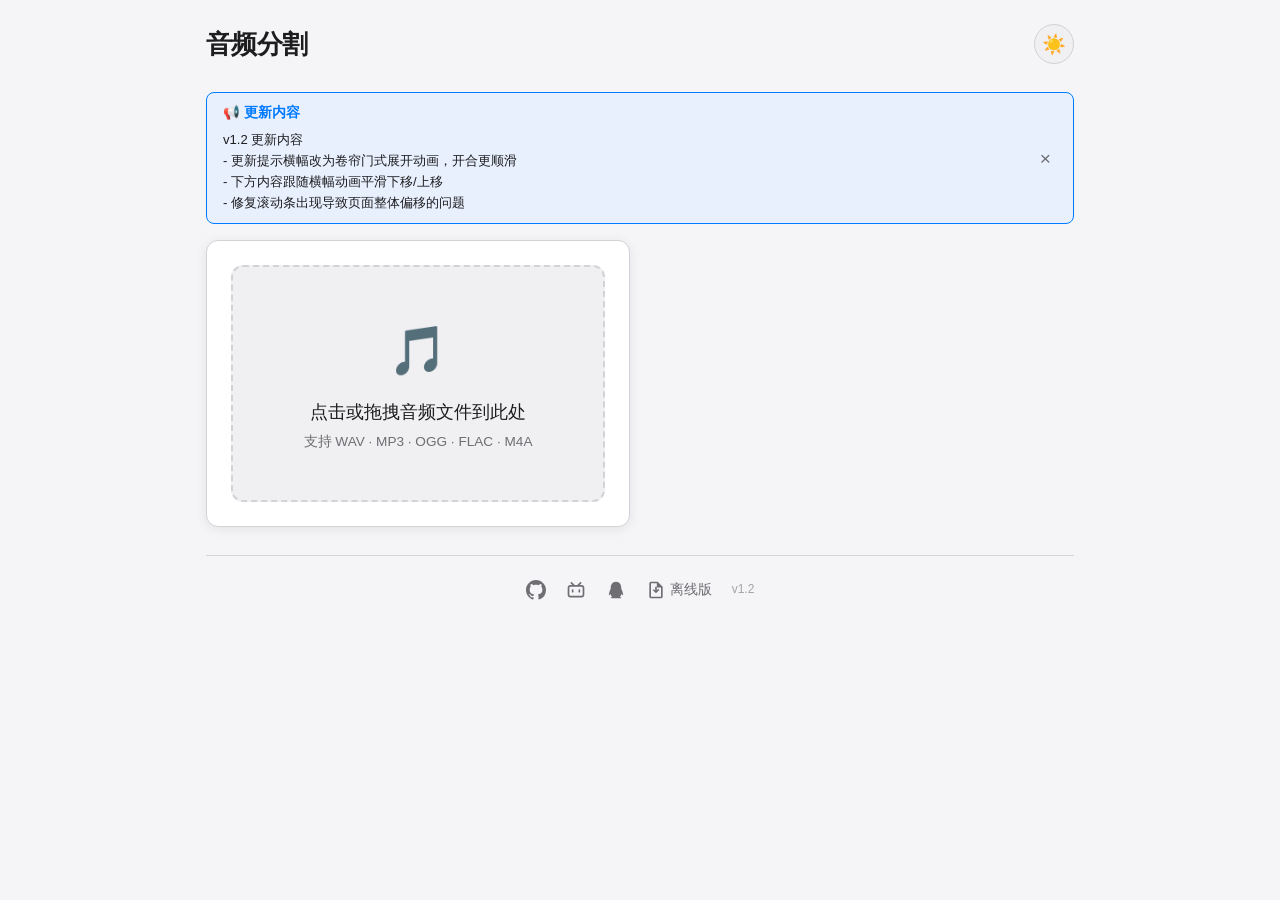
==== commit 4747917f: "Add files via upload" ====
--- a/index.html
+++ b/index.html
@@ -41,7 +41,9 @@
 body {
   font-family: -apple-system, BlinkMacSystemFont, "Segoe UI", Roboto, "Helvetica Neue", Arial, "Noto Sans SC", sans-serif;
   background: var(--bg); color: var(--text); min-height: 100vh; line-height: 1.5;
+  scrollbar-gutter: stable;
   transition: background .3s, color .3s;
+  -webkit-user-select: none; user-select: none;
 }
 
 .container { max-width: 900px; margin: 0 auto; padding: 24px 16px 60px; }
@@ -152,6 +154,10 @@
 @keyframes fadeUp { from { opacity: 0; transform: translateY(12px); } to { opacity: 1; transform: translateY(0); } }
 @keyframes shimmer { 0% { background-position: -200% 0; } 100% { background-position: 200% 0; } }
 @keyframes pulse { 50% { opacity: .6; } }
+@keyframes curtainDown {
+  from { clip-path: inset(0 0 100% 0); opacity: 0; transform: translateY(-8px); }
+  to   { clip-path: inset(0);          opacity: 1; transform: translateY(0);    }
+}
 .log-box .log-warn { color: #ff9500; }
 .log-box .log-error { color: var(--danger); }
 .log-box .log-success { color: var(--success); }
@@ -184,6 +190,7 @@
   font-weight: 700; font-size: .85rem; flex-shrink: 0;
 }
 .result-card .info { flex: 1; min-width: 0; }
+.result-card .info { -webkit-user-select: text; user-select: text; }
 .result-card .info .name { font-weight: 500; font-size: .9rem; word-break: break-all; }
 .result-card .info .duration { font-size: .78rem; color: var(--text2); margin-top: 2px; }
 .result-card .actions { display: flex; gap: 6px; flex-shrink: 0; }
@@ -244,11 +251,20 @@
 }
 
 .update-banner {
-  display: flex; align-items: center; justify-content: space-between;
-  gap: 12px; padding: 10px 16px; margin-bottom: 16px;
-  background: var(--primary-light); border: 1px solid var(--primary);
-  border-radius: var(--radius-sm); font-size: .85rem;
-  animation: fadeUp .35s ease-out both;
+  display: grid; grid-template-rows: 0fr; overflow: hidden; opacity: 0;
+  margin-bottom: 0; border: 1px solid var(--primary); border-width: 0;
+  background: var(--primary-light); border-radius: var(--radius-sm); font-size: .85rem;
+  transition: grid-template-rows .5s ease-out, opacity .45s ease-out, margin-bottom .5s ease-out, border-width .45s ease-out;
+}
+.update-banner-inner {
+  min-height: 0; overflow: hidden; display: flex; align-items: center;
+  justify-content: space-between; flex-wrap: wrap; gap: 12px; padding: 0 16px;
+}
+.update-banner.show {
+  grid-template-rows: 1fr; opacity: 1; margin-bottom: 16px; border-width: 1px;
+}
+.update-banner.show .update-banner-inner {
+  padding: 10px 16px; animation: curtainDown .45s ease-out both;
 }
 .update-banner .update-info { flex: 1; }
 .update-banner .update-info strong { color: var(--primary); }
@@ -262,7 +278,6 @@
 }
 .update-banner .close-btn:hover { background: var(--border); color: var(--text); }
 .hidden { display: none !important; }
-
 @media (max-width: 640px) {
   .container { padding: 16px 12px 40px; }
   .card { padding: 16px; }
@@ -281,7 +296,7 @@
   <h1>音频分割</h1>
   <button class="theme-btn" id="themeBtn" title="切换主题">☀️</button>
 </header>
-<div id="updateBanner" class="update-banner hidden"></div>
+<div id="updateBanner" class="update-banner"><div class="update-banner-inner"></div></div>
 
 <div class="main-row">
   <div class="col-left">
@@ -376,7 +391,7 @@
     <svg viewBox="0 0 24 24" height="20" width="20" fill="currentColor"><path d="M14 2H6a2 2 0 0 0-2 2v16a2 2 0 0 0 2 2h12a2 2 0 0 0 2-2V8l-6-6zM6 20V4h7v5h5v11H6z"/><path d="M8 12l4 4 4-4-1.5-1.5L13 12.5V8h-2v4.5l-1.5-1.5L8 12z"/></svg>
     离线版
   </button>
-  <span class="version-badge" id="versionBadge"></span>
+   <span class="version-badge" id="versionBadge"></span>
 </footer>
 
 </div>
@@ -488,7 +503,7 @@
 var playbackPositions = {};
 var _decTimer = null;
 var _showWaveforms = false;
-var APP_VERSION_STR = 'v1.0';
+var APP_VERSION_STR = 'v1.2';
 
 var pb = {
   ctx: null, index: -1, source: null, startTime: 0, offset: 0,
@@ -513,22 +528,61 @@
 
 function $(id) { return document.getElementById(id); }
 
+function cmpVer(a, b) {
+  var pa = a.replace(/^v/i, '').split('.');
+  var pb = b.replace(/^v/i, '').split('.');
+  for (var i = 0; i < Math.max(pa.length, pb.length); i++) {
+    var na = parseInt(pa[i] || '0');
+    var nb = parseInt(pb[i] || '0');
+    if (na > nb) return 1;
+    if (na < nb) return -1;
+  }
+  return 0;
+}
+
+function showUpdat(text) {
+  if (!text) return;
+  var banner = $('updateBanner');
+  var inner = banner.querySelector('.update-banner-inner');
+  inner.innerHTML =
+    '<div class="update-info"><strong>📢 更新内容</strong>' +
+    '<div style="margin-top:6px;font-size:.82rem;line-height:1.6;white-space:pre-wrap">' + escHtml(text) + '</div></div>' +
+    '<button class="close-btn" id="updateCloseBtn">&times;</button>';
+  banner.classList.add('show');
+  $('updateCloseBtn').addEventListener('click', function() {
+    banner.classList.remove('show');
+  });
+}
+
 function checkUpdate() {
-  fetch('https://bcmojang.github.io/English-segmentation/version.txt', { cache: 'no-cache' })
-    .then(function(r) {
-      if (!r.ok) throw new Error('HTTP ' + r.status);
-      return r.text();
-    })
-    .then(function(text) {
+  Promise.all([
+    fetch('https://bcmojang.github.io/English-segmentation/update.txt', { cache: 'no-cache' })
+      .then(function(r) { if (!r.ok) throw new Error(); return r.text(); })
+      .catch(function() { return ''; }),
+    fetch('https://bcmojang.github.io/English-segmentation/version.txt', { cache: 'no-cache' })
+      .then(function(r) { if (!r.ok) throw new Error('HTTP ' + r.status); return r.text(); })
+  ])
+    .then(function(results) {
+      var updatText = results[0];
+      var text = results[1];
       var remoteVer = text.trim().replace(/^version\s*=\s*/i, '').trim();
-      if (remoteVer.replace(/^v/i, '') === APP_VERSION_STR.replace(/^v/i, '')) return;
+      if (cmpVer(remoteVer, APP_VERSION_STR) <= 0) {
+        if (updatText) showUpdat(updatText);
+        return;
+      }
       var banner = $('updateBanner');
-      banner.innerHTML =
-        '<div class="update-info"><strong>📢 有新版本可用</strong><div class="update-date">GitHub: ' + escHtml(remoteVer) + ' · 本地: ' + escHtml(APP_VERSION_STR) + '</div></div>' +
+      var inner = banner.querySelector('.update-banner-inner');
+      var updatHtml = updatText ? '<div style="margin-top:8px;padding-top:8px;border-top:1px solid var(--border);font-size:.82rem;line-height:1.6;white-space:pre-wrap">' + escHtml(updatText) + '</div>' : '';
+      inner.innerHTML =
+        '<div class="update-info"><strong>📢 有新版本可用 (' + escHtml(remoteVer) + ')</strong>' +
+        '<div style="margin-top:4px;font-size:.82rem;line-height:1.6;white-space:pre-wrap">本地版本: ' + escHtml(APP_VERSION_STR) + '</div>' + updatHtml + '</div>' +
         '<button class="update-link" id="updateDownloadBtn">直接下载最新版 →</button>' +
         '<button class="close-btn" id="updateCloseBtn">&times;</button>';
-      banner.classList.remove('hidden');
+      banner.classList.add('show');
       $('updateDownloadBtn').addEventListener('click', function() {
+        var btn = this;
+        btn.textContent = '⏳ 下载中...';
+        btn.disabled = true;
         fetch('https://raw.githubusercontent.com/BCMOJANG/English-segmentation/main/index.html', { cache: 'no-cache' })
           .then(function(r) { return r.text(); })
           .then(function(html) {
@@ -541,10 +595,17 @@
             a.click();
             a.remove();
             setTimeout(function() { URL.revokeObjectURL(url); }, 60000);
+            btn.textContent = '直接下载最新版 →';
+            btn.disabled = false;
+          })
+          .catch(function() {
+            btn.textContent = '直接下载最新版 →';
+            btn.disabled = false;
+            addLog('下载失败，请稍后重试', 'error');
           });
       });
       $('updateCloseBtn').addEventListener('click', function() {
-        banner.classList.add('hidden');
+        banner.classList.remove('show');
       });
     })
     .catch(function(err) {
@@ -618,6 +679,7 @@
   setupTheme();
   checkUpdate();
   $('versionBadge').textContent = APP_VERSION_STR;
+  document.addEventListener('contextmenu', function(e) { e.preventDefault(); });
 
   setupUpload();
   setupParams();
@@ -626,7 +688,6 @@
   $('cancelBtn').addEventListener('click', cancelProcessing);
   $('downloadAllBtn').addEventListener('click', downloadAll);
   $('downloadHtmlBtn').addEventListener('click', downloadHtmlPage);
-
   // 全局指针事件：用于进度条拖动
   document.addEventListener('pointermove', onPointerMove);
   document.addEventListener('pointerup', onPointerUp);
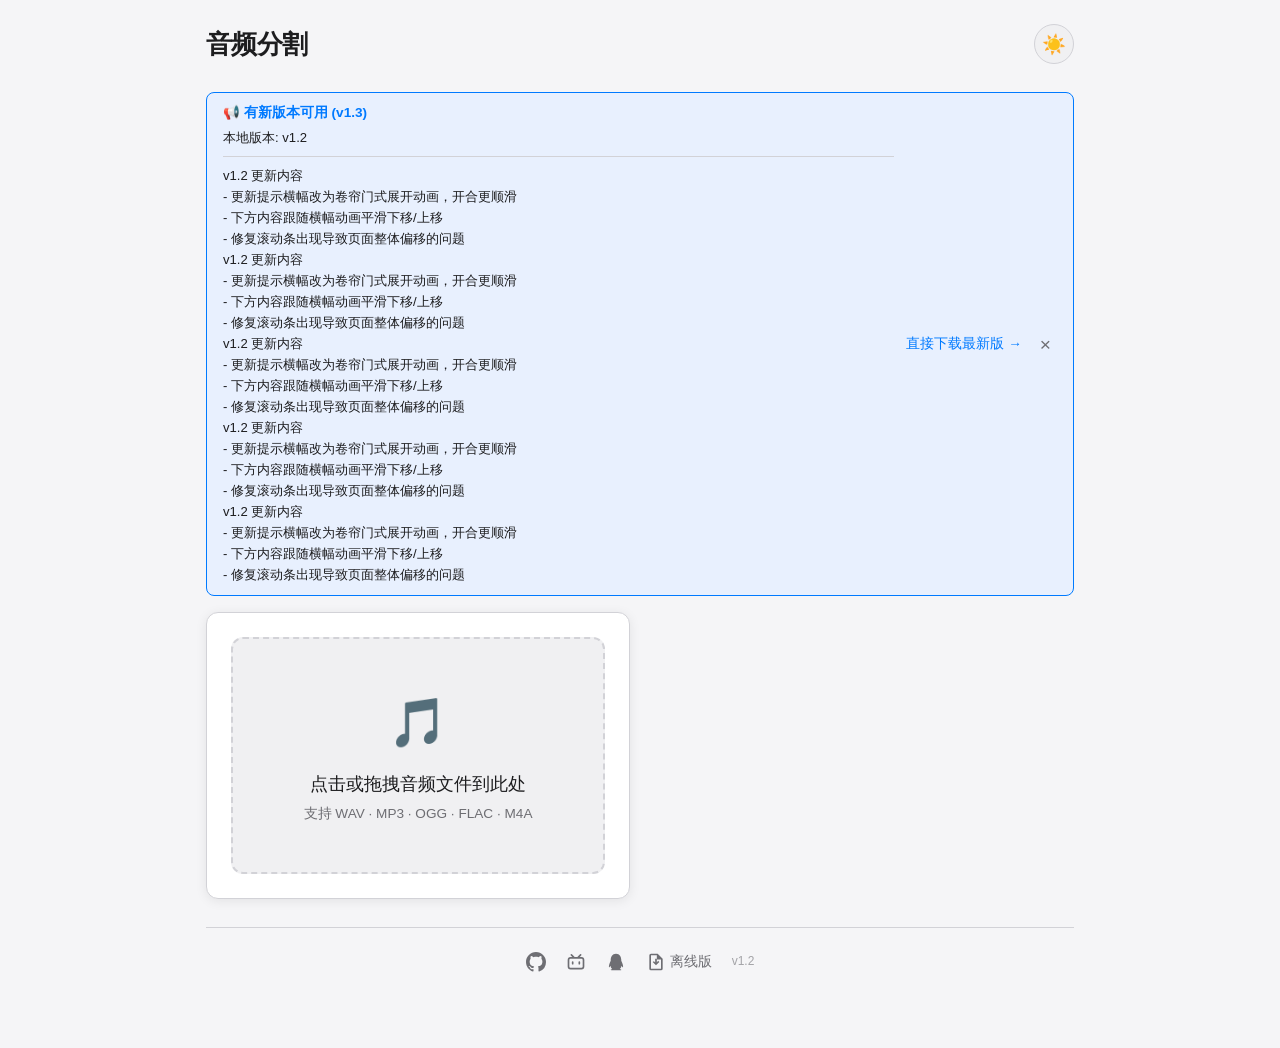
==== commit 91a8aed5: "Add files via upload" ====
--- a/index.html
+++ b/index.html
@@ -540,7 +540,7 @@
   return 0;
 }
 
-function showUpdat(text) {
+function showUpdat(text, ver) {
   if (!text) return;
   var banner = $('updateBanner');
   var inner = banner.querySelector('.update-banner-inner');
@@ -551,6 +551,7 @@
   banner.classList.add('show');
   $('updateCloseBtn').addEventListener('click', function() {
     banner.classList.remove('show');
+    if (ver) localStorage.setItem('dismissedVersion', ver);
   });
 }
 
@@ -566,8 +567,9 @@
       var updatText = results[0];
       var text = results[1];
       var remoteVer = text.trim().replace(/^version\s*=\s*/i, '').trim();
+      if (localStorage.getItem('dismissedVersion') === remoteVer) return;
       if (cmpVer(remoteVer, APP_VERSION_STR) <= 0) {
-        if (updatText) showUpdat(updatText);
+        if (updatText) showUpdat(updatText, remoteVer);
         return;
       }
       var banner = $('updateBanner');
@@ -606,6 +608,7 @@
       });
       $('updateCloseBtn').addEventListener('click', function() {
         banner.classList.remove('show');
+        localStorage.setItem('dismissedVersion', remoteVer);
       });
     })
     .catch(function(err) {
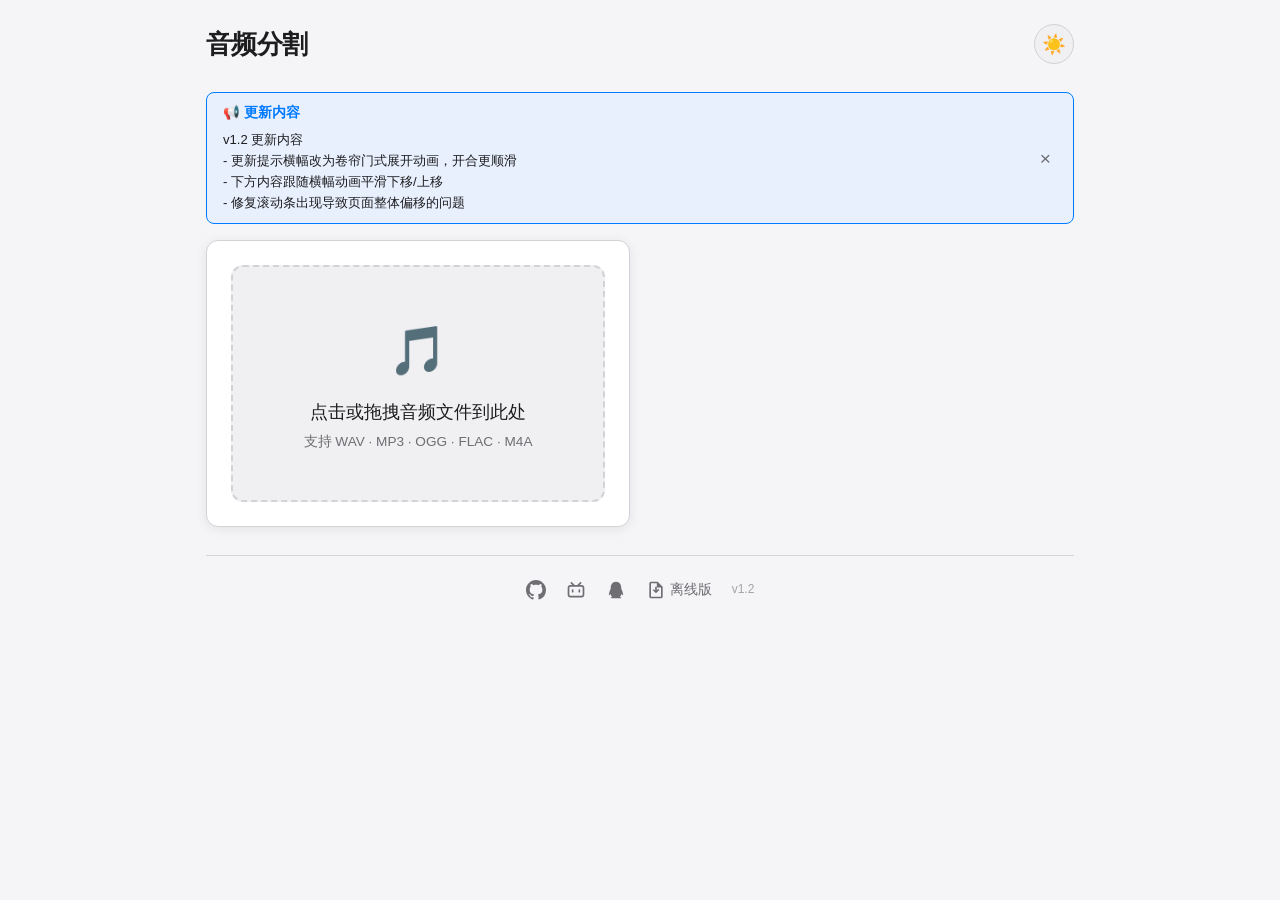
==== commit 4f345aae: "Add files via upload" ====
--- a/index.html
+++ b/index.html
@@ -242,7 +242,7 @@
 
 ::view-transition-old(root) { animation: none; z-index: 1; }
 ::view-transition-new(root) {
-  animation: circle-in .45s ease-out both;
+  animation: circle-in .8s ease-out both;
   z-index: 2;
 }
 @keyframes circle-in {
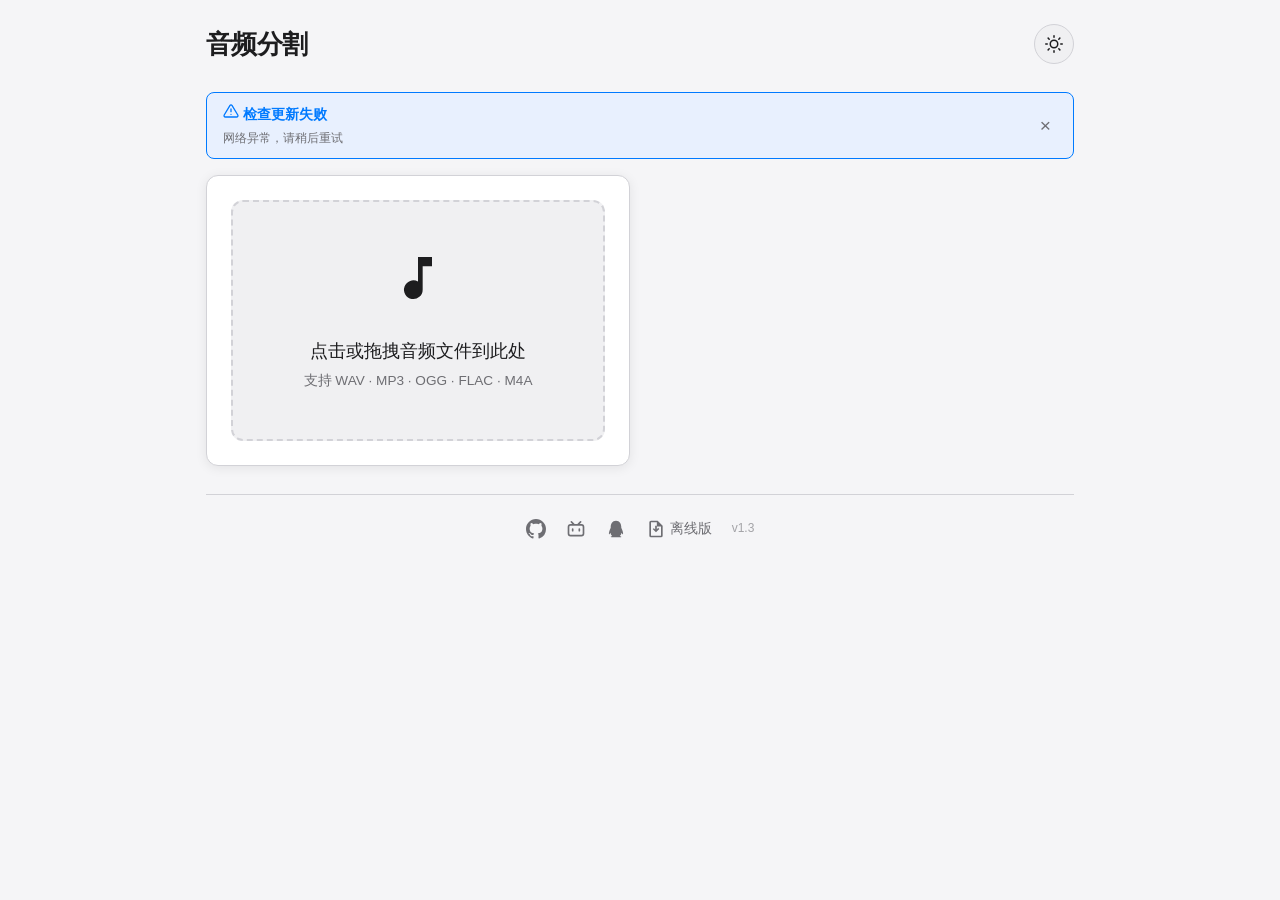
==== commit b1295627: "Add files via upload" ====
--- a/index.html
+++ b/index.html
@@ -2,9 +2,9 @@
 <html lang="zh-CN">
 <head>
 <meta charset="UTF-8">
-<meta name="viewport" content="width=device-width, initial-scale=1.0">
+<meta name="viewport" content="width=device-width, initial-scale=1.0, maximum-scale=1, user-scalable=no, viewport-fit=cover">
 <title>音频分割工具</title>
-<link rel="icon" href="data:image/svg+xml,<svg xmlns='http://www.w3.org/2000/svg' viewBox='0 0 100 100'><text y='.9em' font-size='90'>🎧</text></svg>">
+<link rel="icon" href="data:image/svg+xml,<svg xmlns='http://www.w3.org/2000/svg' viewBox='0 0 24 24'><path fill='%23007bff' d='M4 12a8 8 0 1 1 16 0h-1a2 2 0 0 0-2 2v3a2 2 0 0 0 2 2h1a2 2 0 0 0 2-2v-5a10 10 0 0 0-20 0v5a2 2 0 0 0 2 2h1a2 2 0 0 0 2-2v-3a2 2 0 0 0-2-2z'/></svg>">
 <style>
 :root {
   --bg: #f5f5f7;
@@ -38,6 +38,7 @@
 
 *, *::before, *::after { box-sizing: border-box; margin: 0; padding: 0; }
 html { font-size: 16px; }
+html, body { touch-action: pan-y; overscroll-behavior: none; -webkit-text-size-adjust: 100%; }
 body {
   font-family: -apple-system, BlinkMacSystemFont, "Segoe UI", Roboto, "Helvetica Neue", Arial, "Noto Sans SC", sans-serif;
   background: var(--bg); color: var(--text); min-height: 100vh; line-height: 1.5;
@@ -294,7 +295,7 @@
 <div class="container">
 <header>
   <h1>音频分割</h1>
-  <button class="theme-btn" id="themeBtn" title="切换主题">☀️</button>
+  <button class="theme-btn" id="themeBtn" title="切换主题"><svg viewBox="0 0 24 24" width="18" height="18" fill="none" stroke="currentColor" stroke-width="2" stroke-linecap="round" stroke-linejoin="round" aria-hidden="true"><circle cx="12" cy="12" r="5"/><path d="M12 1v2M12 21v2M4.2 4.2l1.4 1.4M18.4 18.4l1.4 1.4M1 12h2M21 12h2M4.2 19.8l1.4-1.4M18.4 5.6l1.4-1.4"/></svg></button>
 </header>
 <div id="updateBanner" class="update-banner"><div class="update-banner-inner"></div></div>
 
@@ -302,7 +303,7 @@
   <div class="col-left">
     <div class="card">
       <div class="upload-zone" id="uploadZone">
-        <div class="icon">🎵</div>
+        <div class="icon"><svg viewBox="0 0 24 24" width="56" height="56" fill="currentColor" aria-hidden="true"><path d="M12 3v10.55A4 4 0 1 0 14 17V7h4V3z"/></svg></div>
         <div class="text">点击或拖拽音频文件到此处</div>
         <div class="hint">支持 WAV · MP3 · OGG · FLAC · M4A</div>
         <input type="file" id="fileInput" accept="audio/*">
@@ -345,8 +346,8 @@
 
     <div class="card hidden" id="controlsCard">
       <div class="controls">
-        <button class="btn btn-primary" id="startBtn">▶ 开始分割</button>
-        <button class="btn btn-danger" id="cancelBtn" disabled>■ 取消</button>
+        <button class="btn btn-primary" id="startBtn"><svg viewBox="0 0 24 24" width="16" height="16" fill="currentColor" aria-hidden="true"><path d="M8 5v14l11-7z"/></svg> 开始分割</button>
+        <button class="btn btn-danger" id="cancelBtn" disabled><svg viewBox="0 0 24 24" width="16" height="16" fill="currentColor" aria-hidden="true"><path d="M6 6h12v12H6z"/></svg> 取消</button>
       </div>
     </div>
   </div>
@@ -373,7 +374,7 @@
   </div>
   <div id="resultsList"></div>
   <div class="download-all-wrap" id="downloadAllWrap">
-    <button class="btn btn-success" id="downloadAllBtn">📦 下载全部 (ZIP)</button>
+    <button class="btn btn-success" id="downloadAllBtn"><svg viewBox="0 0 24 24" width="16" height="16" fill="none" stroke="currentColor" stroke-width="2" stroke-linecap="round" stroke-linejoin="round" aria-hidden="true"><path d="M21 8l-9-5-9 5v8l9 5 9-5z"/><path d="M3 8l9 5 9-5"/><path d="M12 13v8"/></svg> 下载全部 (ZIP)</button>
   </div>
 </div>
 
@@ -496,6 +497,16 @@
 //  Main Application
 // =========================================================================
 
+(function() {
+  function block(e) { e.preventDefault(); }
+  document.addEventListener('gesturestart', block);
+  document.addEventListener('gesturechange', block);
+  document.addEventListener('gestureend', block);
+  document.addEventListener('touchmove', function(e) {
+    if (e.touches.length > 1) e.preventDefault();
+  }, { passive: false });
+})();
+
 var worker = null;
 var results = [];
 var isProcessing = false;
@@ -503,7 +514,21 @@
 var playbackPositions = {};
 var _decTimer = null;
 var _showWaveforms = false;
-var APP_VERSION_STR = 'v1.2';
+var APP_VERSION_STR = 'v1.3';
+
+var ICONS = {
+  play: '<svg viewBox="0 0 24 24" width="16" height="16" fill="currentColor" aria-hidden="true"><path d="M8 5v14l11-7z"/></svg>',
+  pause: '<svg viewBox="0 0 24 24" width="16" height="16" fill="currentColor" aria-hidden="true"><path d="M6 5h4v14H6zM14 5h4v14h-4z"/></svg>',
+  stop: '<svg viewBox="0 0 24 24" width="16" height="16" fill="currentColor" aria-hidden="true"><path d="M6 6h12v12H6z"/></svg>',
+  dl: '<svg viewBox="0 0 24 24" width="16" height="16" fill="none" stroke="currentColor" stroke-width="2" stroke-linecap="round" stroke-linejoin="round" aria-hidden="true"><path d="M12 3v12"/><path d="M7 10l5 5 5-5"/><path d="M4 21h16"/></svg>',
+  sun: '<svg viewBox="0 0 24 24" width="18" height="18" fill="none" stroke="currentColor" stroke-width="2" stroke-linecap="round" stroke-linejoin="round" aria-hidden="true"><circle cx="12" cy="12" r="5"/><path d="M12 1v2M12 21v2M4.2 4.2l1.4 1.4M18.4 18.4l1.4 1.4M1 12h2M21 12h2M4.2 19.8l1.4-1.4M18.4 5.6l1.4-1.4"/></svg>',
+  moon: '<svg viewBox="0 0 24 24" width="18" height="18" fill="none" stroke="currentColor" stroke-width="2" stroke-linecap="round" stroke-linejoin="round" aria-hidden="true"><path d="M21 12.8A9 9 0 1 1 11.2 3a7 7 0 0 0 9.8 9.8z"/></svg>',
+  note: '<svg viewBox="0 0 24 24" width="56" height="56" fill="currentColor" aria-hidden="true"><path d="M12 3v10.55A4 4 0 1 0 14 17V7h4V3z"/></svg>',
+  zip: '<svg viewBox="0 0 24 24" width="16" height="16" fill="none" stroke="currentColor" stroke-width="2" stroke-linecap="round" stroke-linejoin="round" aria-hidden="true"><path d="M21 8l-9-5-9 5v8l9 5 9-5z"/><path d="M3 8l9 5 9-5"/><path d="M12 13v8"/></svg>',
+  mega: '<svg viewBox="0 0 24 24" width="16" height="16" fill="none" stroke="currentColor" stroke-width="2" stroke-linecap="round" stroke-linejoin="round" aria-hidden="true"><path d="M3 10v4a1 1 0 0 0 1 1h3l4 5V4L7 9H4a1 1 0 0 0-1 1z"/><path d="M15 9a4 4 0 0 1 0 6"/></svg>',
+  spin: '<svg viewBox="0 0 24 24" width="16" height="16" fill="none" stroke="currentColor" stroke-width="2.5" stroke-linecap="round" stroke-linejoin="round" aria-hidden="true"><path d="M21 12a9 9 0 1 1-6.22-8.56"/></svg>',
+  warn: '<svg viewBox="0 0 24 24" width="16" height="16" fill="none" stroke="currentColor" stroke-width="2" stroke-linecap="round" stroke-linejoin="round" aria-hidden="true"><path d="M10.29 3.86 1.82 18a2 2 0 0 0 1.71 3h16.94a2 2 0 0 0 1.71-3L13.71 3.86a2 2 0 0 0-3.42 0z"/><path d="M12 9v4"/><path d="M12 17h.01"/></svg>'
+};
 
 var pb = {
   ctx: null, index: -1, source: null, startTime: 0, offset: 0,
@@ -545,7 +570,7 @@
   var banner = $('updateBanner');
   var inner = banner.querySelector('.update-banner-inner');
   inner.innerHTML =
-    '<div class="update-info"><strong>📢 更新内容</strong>' +
+    '<div class="update-info"><strong>' + ICONS.mega + ' 更新内容</strong>' +
     '<div style="margin-top:6px;font-size:.82rem;line-height:1.6;white-space:pre-wrap">' + escHtml(text) + '</div></div>' +
     '<button class="close-btn" id="updateCloseBtn">&times;</button>';
   banner.classList.add('show');
@@ -576,14 +601,14 @@
       var inner = banner.querySelector('.update-banner-inner');
       var updatHtml = updatText ? '<div style="margin-top:8px;padding-top:8px;border-top:1px solid var(--border);font-size:.82rem;line-height:1.6;white-space:pre-wrap">' + escHtml(updatText) + '</div>' : '';
       inner.innerHTML =
-        '<div class="update-info"><strong>📢 有新版本可用 (' + escHtml(remoteVer) + ')</strong>' +
+        '<div class="update-info"><strong>' + ICONS.mega + ' 有新版本可用 (' + escHtml(remoteVer) + ')</strong>' +
         '<div style="margin-top:4px;font-size:.82rem;line-height:1.6;white-space:pre-wrap">本地版本: ' + escHtml(APP_VERSION_STR) + '</div>' + updatHtml + '</div>' +
         '<button class="update-link" id="updateDownloadBtn">直接下载最新版 →</button>' +
         '<button class="close-btn" id="updateCloseBtn">&times;</button>';
       banner.classList.add('show');
       $('updateDownloadBtn').addEventListener('click', function() {
         var btn = this;
-        btn.textContent = '⏳ 下载中...';
+        btn.innerHTML = ICONS.spin + ' 下载中...';
         btn.disabled = true;
         fetch('https://raw.githubusercontent.com/BCMOJANG/English-segmentation/main/index.html', { cache: 'no-cache' })
           .then(function(r) { return r.text(); })
@@ -613,6 +638,16 @@
     })
     .catch(function(err) {
       addLog('检查更新失败: ' + (err && err.message ? err.message : err), 'error');
+      var banner = $('updateBanner');
+      var inner = banner.querySelector('.update-banner-inner');
+      inner.innerHTML =
+        '<div class="update-info"><strong>' + ICONS.warn + ' 检查更新失败</strong>' +
+        '<div style="margin-top:4px;font-size:.78rem;color:var(--text2)">网络异常，请稍后重试</div></div>' +
+        '<button class="close-btn" id="updateCloseBtn">&times;</button>';
+      banner.classList.add('show');
+      $('updateCloseBtn').addEventListener('click', function() {
+        banner.classList.remove('show');
+      });
     });
 }
 
@@ -655,7 +690,7 @@
 
 function applyTheme(theme) {
   document.documentElement.setAttribute('data-theme', theme);
-  $('themeBtn').textContent = theme === 'dark' ? '🌙' : '☀️';
+  $('themeBtn').innerHTML = theme === 'dark' ? ICONS.moon : ICONS.sun;
   redrawWaveforms();
 }
 
@@ -1083,12 +1118,12 @@
 
     var playBtn = document.createElement('button');
     playBtn.className = 'play-btn';
-    playBtn.innerHTML = '▶';
+    playBtn.innerHTML = ICONS.play;
     playBtn.dataset.index = i;
     playBtn.addEventListener('click', makePlayHandler(i, playBtn));
 
     var dlBtn = document.createElement('button');
-    dlBtn.innerHTML = '⬇';
+    dlBtn.innerHTML = ICONS.dl;
     dlBtn.addEventListener('click', makeDownloadHandler(i));
 
     actions.appendChild(playBtn);
@@ -1197,7 +1232,7 @@
     pb.playing = false;
     pb.paused = true;
     if (pb.btn) {
-      pb.btn.innerHTML = '▶';
+      pb.btn.innerHTML = ICONS.play;
       pb.btn.classList.remove('playing');
     }
   } else if (pb.playing) {
@@ -1334,10 +1369,14 @@
     if (pb.progCur) pb.progCur.textContent = formatPlayTime(offset);
     if (pb.progTotal) pb.progTotal.textContent = formatPlayTime(seg.duration);
 
-    btn.innerHTML = '⏸';
+    btn.innerHTML = ICONS.pause;
     btn.classList.add('playing');
 
     source.start(0, offset);
+
+    var cardRect = card.getBoundingClientRect();
+    var targetY = cardRect.top + window.scrollY - window.innerHeight * 0.4;
+    window.scrollTo({ top: targetY, behavior: 'smooth' });
 
     if (pb.timerId) clearInterval(pb.timerId);
     pb.timerId = setInterval(function() {
@@ -1387,7 +1426,7 @@
       if (pb.timerId) { clearInterval(pb.timerId); pb.timerId = null; }
       // 保存当前位置
       playbackPositions[index] = pb.offset;
-      btn.innerHTML = '▶';
+      btn.innerHTML = ICONS.play;
       btn.classList.remove('playing');
       return;
     } else if (pb.paused) {
@@ -1409,7 +1448,7 @@
     playbackPositions[pb.index] = pb.offset;
   }
   if (pb.progRow) { pb.progRow.style.display = 'none'; pb.progRow = null; }
-  if (pb.btn) { pb.btn.innerHTML = '▶'; pb.btn.classList.remove('playing'); pb.btn = null; }
+  if (pb.btn) { pb.btn.innerHTML = ICONS.play; pb.btn.classList.remove('playing'); pb.btn = null; }
   pb.playing = false;
   pb.paused = false;
   pb.offset = 0;
@@ -1424,7 +1463,7 @@
   if (pb.timerId) { clearInterval(pb.timerId); pb.timerId = null; }
   if (pb.source) { try { pb.source.stop(); } catch(e) {} pb.source = null; }
   if (pb.progRow) { pb.progRow.style.display = 'none'; pb.progRow = null; }
-  if (pb.btn) { pb.btn.innerHTML = '▶'; pb.btn.classList.remove('playing'); pb.btn = null; }
+  if (pb.btn) { pb.btn.innerHTML = ICONS.play; pb.btn.classList.remove('playing'); pb.btn = null; }
   pb.source = null;
   pb.btn = null;
   pb.progRow = null;
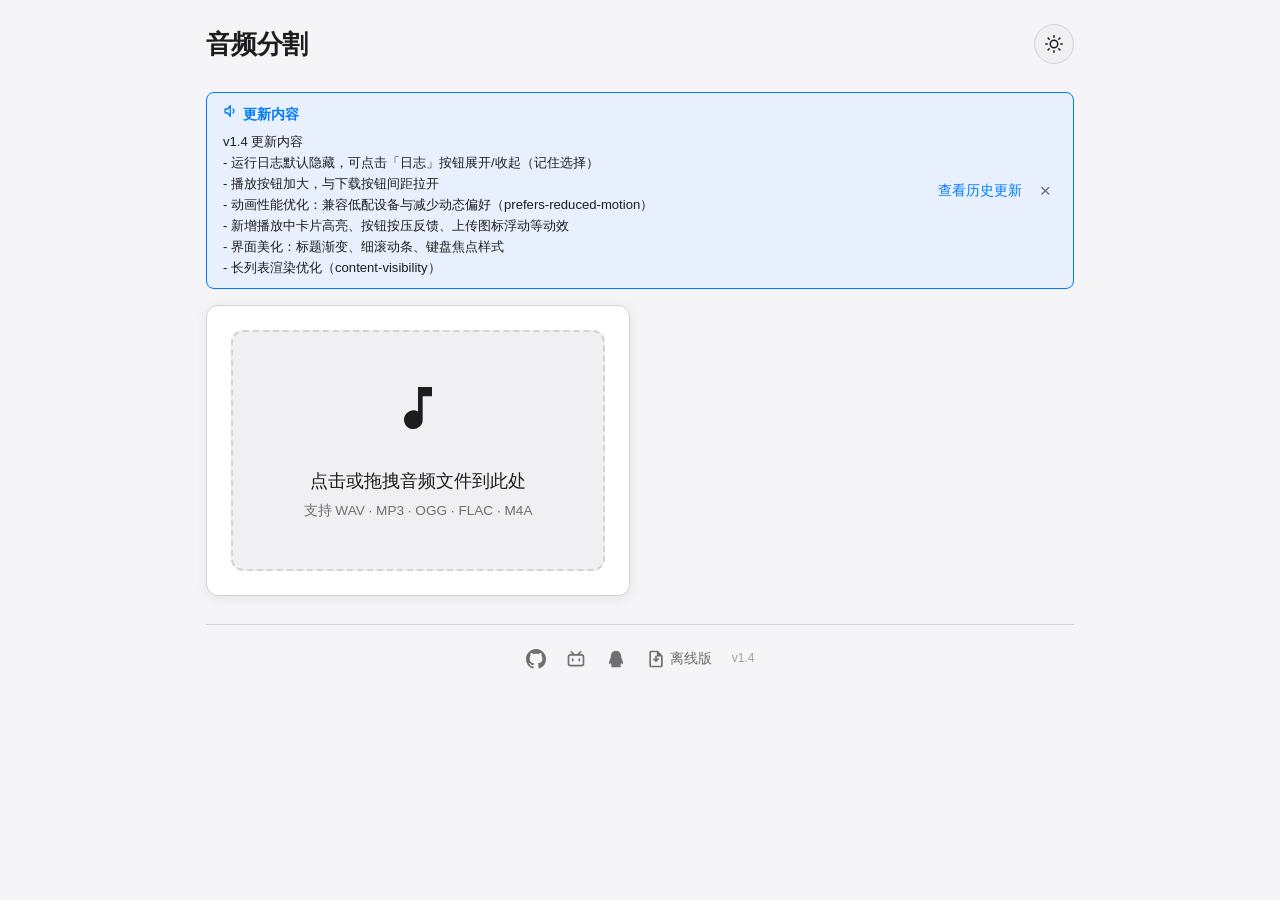
==== commit 3575a450: "Add files via upload" ====
--- a/index.html
+++ b/index.html
@@ -50,19 +50,20 @@
 .container { max-width: 900px; margin: 0 auto; padding: 24px 16px 60px; }
 
 header { display: flex; align-items: center; justify-content: space-between; margin-bottom: 28px; }
-header h1 { font-size: 1.6rem; font-weight: 700; letter-spacing: -.02em; }
+header h1 { font-size: 1.6rem; font-weight: 700; letter-spacing: -.02em; color: var(--text); }
 .theme-btn {
   background: var(--surface2); border: 1px solid var(--border); border-radius: 50%;
   width: 40px; height: 40px; cursor: pointer; display: flex; align-items: center; justify-content: center;
-  font-size: 1.2rem; transition: .2s; color: var(--text);
-}
-.theme-btn:hover { background: var(--border); }
+  font-size: 1.2rem; transition: background .25s, transform .25s; color: var(--text);
+}
+.theme-btn:hover { background: var(--border); transform: rotate(20deg) scale(1.05); }
+.theme-btn:active { transform: rotate(20deg) scale(.95); }
 
 .card {
   background: var(--surface); border-radius: var(--radius); box-shadow: var(--shadow);
   padding: 24px; margin-bottom: 20px; border: 1px solid var(--border);
-  transition: background .3s, border-color .3s;
-  animation: fadeUp .35s ease-out both;
+  transition: background .3s, border-color .3s, box-shadow .3s;
+  animation: fadeUp .4s cubic-bezier(.2,.8,.2,1) backwards;
 }
 
 .upload-zone {
@@ -71,8 +72,9 @@
 }
 .upload-zone:hover, .upload-zone.dragover {
   border-color: var(--primary); background: var(--primary-light);
-}
-.upload-zone .icon { font-size: 3rem; margin-bottom: 12px; }
+  transform: translateY(-2px);
+}
+.upload-zone .icon { font-size: 3rem; margin-bottom: 12px; animation: floatUp 3.2s ease-in-out infinite; }
 .upload-zone .text { font-size: 1.1rem; font-weight: 500; margin-bottom: 6px; }
 .upload-zone .hint { font-size: .85rem; color: var(--text2); }
 .upload-zone input[type=file] { display: none; }
@@ -122,6 +124,7 @@
   align-items: center; gap: 8px;
 }
 .btn:disabled { opacity: .4; cursor: not-allowed; }
+.btn:active:not(:disabled) { transform: translateY(0) scale(.97); }
 .btn-primary { background: var(--primary); color: #fff; }
 .btn-primary:hover:not(:disabled) { background: var(--primary-hover); transform: translateY(-1px); }
 .btn-danger { background: var(--danger); color: #fff; }
@@ -133,9 +136,15 @@
 
 .progress-section { display: none; }
 .progress-section.show { display: block; animation: fadeUp .35s ease-out both; }
+.card.progress-section { padding-top: 14px; padding-bottom: 14px; }
+.progress-top {
+  display: flex; align-items: center; justify-content: space-between;
+  margin-bottom: 8px;
+}
+.progress-top .pct { font-size: .78rem; color: var(--text2); font-variant-numeric: tabular-nums; }
 .progress-bar-wrap {
   width: 100%; height: 8px; background: var(--border); border-radius: 4px;
-  overflow: hidden; margin-bottom: 12px;
+  overflow: hidden; margin-bottom: 8px;
 }
 .progress-bar-fill {
   height: 100%; width: 0%; background: linear-gradient(90deg, var(--primary), var(--success));
@@ -143,16 +152,32 @@
   background-size: 200% 100%;
 }
 .progress-bar-fill.active { animation: shimmer 1.5s linear infinite; }
-.status-text { font-size: .9rem; color: var(--text2); margin-bottom: 8px; }
+.status-text { font-size: .9rem; color: var(--text2); margin-bottom: 6px; }
 .status-text.pulse { animation: pulse 1.5s ease-in-out infinite; }
+.log-toggle {
+  background: none; border: 1px solid var(--border); border-radius: 20px;
+  color: var(--text2); font-size: .78rem; padding: 2px 12px; cursor: pointer;
+  transition: .2s; font-family: inherit; line-height: 1.5;
+}
+.log-toggle:hover { color: var(--primary); border-color: var(--primary); }
+.log-toggle.on { color: var(--primary); border-color: var(--primary); background: var(--primary-light); }
+.log-copy {
+  background: none; border: 1px solid var(--border); border-radius: 20px;
+  color: var(--text2); font-size: .78rem; padding: 2px 12px; cursor: pointer;
+  transition: .2s; font-family: inherit; line-height: 1.5;
+}
+.log-copy:hover { color: var(--primary); border-color: var(--primary); }
 .log-box {
   background: var(--surface2); border-radius: var(--radius-sm); padding: 8px 14px;
-  max-height: 80px; overflow-y: auto; font-size: .82rem; font-family: "SF Mono", Monaco, "Cascadia Code", monospace;
-  line-height: 1.5; color: var(--text2);
-}
+  max-height: 160px; overflow-y: auto; font-size: .82rem; font-family: "SF Mono", Monaco, "Cascadia Code", monospace;
+  line-height: 1.5; color: var(--text2); display: none;
+  -webkit-user-select: text; user-select: text;
+}
+.log-box.show { display: block; animation: fadeUp .25s ease-out both; }
 .log-box .log-entry { animation: fadeIn .3s ease-out forwards; }
 @keyframes fadeIn { from { opacity: 0; } to { opacity: 1; } }
-@keyframes fadeUp { from { opacity: 0; transform: translateY(12px); } to { opacity: 1; transform: translateY(0); } }
+@keyframes fadeUp { from { opacity: 0; transform: translateY(8px); } to { opacity: 1; transform: translateY(0); } }
+@keyframes floatUp { 0%, 100% { transform: translateY(0); } 50% { transform: translateY(-6px); } }
 @keyframes shimmer { 0% { background-position: -200% 0; } 100% { background-position: 200% 0; } }
 @keyframes pulse { 50% { opacity: .6; } }
 @keyframes curtainDown {
@@ -171,20 +196,22 @@
 .result-card {
   display: flex; gap: 8px 16px; padding: 16px; background: var(--surface2);
   border-radius: var(--radius-sm); margin-bottom: 10px; align-items: center;
-  transition: .2s; border: 1px solid transparent; flex-wrap: wrap;
-  animation: fadeUp .4s ease-out both;
+  transition: box-shadow .25s, transform .25s, border-color .25s; border: 1px solid transparent; flex-wrap: wrap;
+  animation: fadeUp .35s cubic-bezier(.2,.8,.2,1) backwards;
+  content-visibility: auto; contain-intrinsic-size: auto 80px;
 }
 .result-card:nth-child(1) { animation-delay: 0s; }
-.result-card:nth-child(2) { animation-delay: .05s; }
-.result-card:nth-child(3) { animation-delay: .1s; }
-.result-card:nth-child(4) { animation-delay: .15s; }
-.result-card:nth-child(5) { animation-delay: .2s; }
-.result-card:nth-child(6) { animation-delay: .25s; }
-.result-card:nth-child(7) { animation-delay: .3s; }
-.result-card:nth-child(8) { animation-delay: .35s; }
-.result-card:nth-child(9) { animation-delay: .4s; }
-.result-card:nth-child(n+10) { animation-delay: .45s; }
-.result-card:hover { border-color: var(--border); }
+.result-card:nth-child(2) { animation-delay: .04s; }
+.result-card:nth-child(3) { animation-delay: .08s; }
+.result-card:nth-child(4) { animation-delay: .12s; }
+.result-card:nth-child(5) { animation-delay: .16s; }
+.result-card:nth-child(6) { animation-delay: .2s; }
+.result-card:nth-child(7) { animation-delay: .24s; }
+.result-card:nth-child(8) { animation-delay: .28s; }
+.result-card:nth-child(9) { animation-delay: .32s; }
+.result-card:nth-child(n+10) { animation-delay: .36s; }
+.result-card:hover { border-color: var(--primary-light); box-shadow: 0 4px 14px rgba(0,0,0,.12); transform: translateY(-2px); }
+.result-card.playing-card { border-color: var(--primary); box-shadow: 0 0 0 1px var(--primary), 0 4px 14px rgba(10,132,255,.18); }
 .result-card .index {
   width: 32px; height: 32px; border-radius: 50%; background: var(--primary);
   color: #fff; display: flex; align-items: center; justify-content: center;
@@ -200,6 +227,10 @@
   display: flex; align-items: center; justify-content: center; font-size: 1rem;
   transition: .15s; background: var(--surface); border: 1px solid var(--border); color: var(--text);
 }
+.result-card .actions button.play-btn {
+  width: 44px; height: 44px; margin-right: 10px;
+}
+.result-card .actions button.play-btn svg { width: 22px; height: 22px; }
 .result-card .actions button:hover { background: var(--primary); color: #fff; border-color: var(--primary); transform: scale(1.08); }
 .result-card .actions button:active { transform: scale(.92); }
 .result-card .actions button.play-btn.playing { background: var(--danger); color: #fff; border-color: var(--danger); }
@@ -216,6 +247,7 @@
   transition: height .15s, background .15s;
 }
 .prog-bar:hover { height: 10px; background: var(--text2); }
+.prog-bar:active { height: 12px; background: var(--text2); }
 .prog-bar .prog-fill {
   height: 100%; background: var(--primary); border-radius: 4px; width: 0%;
   pointer-events: none; transition: width .08s ease-out;
@@ -279,6 +311,22 @@
 }
 .update-banner .close-btn:hover { background: var(--border); color: var(--text); }
 .hidden { display: none !important; }
+
+:focus-visible { outline: 2px solid var(--primary); outline-offset: 2px; border-radius: 4px; }
+::-webkit-scrollbar { width: 10px; height: 10px; }
+::-webkit-scrollbar-track { background: transparent; }
+::-webkit-scrollbar-thumb { background: var(--border); border-radius: 8px; border: 2px solid var(--bg); }
+::-webkit-scrollbar-thumb:hover { background: var(--text2); }
+* { scrollbar-width: thin; scrollbar-color: var(--border) transparent; }
+
+@media (prefers-reduced-motion: reduce) {
+  *, *::before, *::after {
+    animation-duration: .01ms !important;
+    animation-iteration-count: 1 !important;
+    transition-duration: .01ms !important;
+    scroll-behavior: auto !important;
+  }
+}
 @media (max-width: 640px) {
   .container { padding: 16px 12px 40px; }
   .card { padding: 16px; }
@@ -354,10 +402,16 @@
 </div>
 
 <div class="card progress-section" id="progressSection">
+  <div class="progress-top">
+    <div style="display:flex;align-items:center;gap:6px">
+      <button type="button" class="log-toggle" id="logToggle" title="显示/隐藏运行日志">▶ 日志</button>
+      <button type="button" class="log-copy" id="logCopy" title="复制全部日志">复制</button>
+    </div>
+    <span class="pct" id="progressPct">0%</span>
+  </div>
   <div class="progress-bar-wrap">
     <div class="progress-bar-fill" id="progressFill"></div>
   </div>
-  <div style="text-align:right;font-size:.78rem;color:var(--text2);margin-top:4px" id="progressPct">0%</div>
   <div class="status-text" id="statusText">准备就绪</div>
   <div class="log-box" id="logBox"></div>
 </div>
@@ -473,24 +527,32 @@
 'if(msg.type==="process"){',
 'cancelled=false;var samples=new Float32Array(msg.audioData);var sr=msg.sampleRate;var ch=msg.channels;var bn=msg.baseName;var p=msg.params;',
 'var dur=samples.length/sr;var fs=Math.floor(sr*0.01);',
-'pt("log",{msg:"音频: "+dur.toFixed(2)+"秒, 采样率: "+sr+"Hz"});_sp(5);',
+'pt("log",{msg:"音频信息: 时长 "+dur.toFixed(2)+"秒, 采样率 "+sr+"Hz, 采样数 "+samples.length+", 帧长 10ms"});_sp(5);',
 'var frames=anaFrames(samples,fs);if(!frames||cancelled){pt("log",{msg:"处理已取消",level:"warn"});pt("complete",{segments:[]});return}',
+'var _mn=99,_mx=-99;for(var _fi=0;_fi<frames.length;_fi++){var _db=frames[_fi].dB;if(_db<_mn)_mn=_db;if(_db>_mx)_mx=_db}',
+'pt("log",{msg:"帧统计: 共 "+frames.length+" 帧, 电平范围 "+_mx.toFixed(1)+"dB ~ "+_mn.toFixed(1)+"dB"});',
 '_sp(20);',
+'var thr=Math.pow(10,p.silenceThresh/20),minF=Math.ceil((p.minSilenceLen/1000*sr)/fs);',
+'pt("log",{msg:"静音参数: 阈值 "+p.silenceThresh+"dB (线性 "+thr.toFixed(4)+"), 需连续静音 "+p.minSilenceLen+"ms ("+minF+"帧), 保留静音 "+p.keepSilence+"ms"});',
 'var runs=findSilence(frames,fs,sr,p.minSilenceLen,p.silenceThresh,samples.length);',
 'if(!runs||cancelled){pt("log",{msg:"处理已取消",level:"warn"});pt("complete",{segments:[]});return}',
-'pt("log",{msg:"检测到 "+runs.length+" 个静音段"});_sp(25);',
+'var _silTot=0;for(var _ri=0;_ri<runs.length;_ri++)_silTot+=runs[_ri].es-runs[_ri].ss;',
+'pt("log",{msg:"检测到 "+runs.length+" 个静音段, 覆盖 "+(_silTot/sr).toFixed(2)+"秒 ("+Math.round(_silTot/samples.length*1000)/10+"% 时长)"});_sp(25);',
 'if(runs.length===0)pt("log",{msg:"未检测到足够的静音段，请尝试降低阈值或减小最小静音长度",level:"warn"});',
 'var keep=Math.floor(sr*p.keepSilence/1000);var raw=extractSeg(samples,runs,keep);',
 'pt("log",{msg:"共 "+raw.length+" 个候选片段，正在编码..."});_sp(30);',
-'var minSeg=sr,res=[],ext=".wav";',
+'var minSeg=sr,res=[],ext=".wav",_skip=0,_totDur=0;',
 'for(var i=0;i<raw.length;i++){',
 'if(cancelled){pt("log",{msg:"处理已取消",level:"warn"});pt("complete",{segments:[]});return}',
-'var seg=raw[i];if(seg.length<minSeg){pt("log",{msg:"跳过短片段 "+(i+1)+" ("+(seg.length/sr).toFixed(2)+"秒)",level:"warn"});continue}',
+'var seg=raw[i];if(seg.length<minSeg){_skip++;pt("log",{msg:"跳过短片段 "+(i+1)+" ("+(seg.length/sr).toFixed(2)+"秒 < 1秒)",level:"warn"});continue}',
 'var segDur=seg.length/sr;var segName=bn+"-"+String(i+1).padStart(2,"0")+ext;',
+'var segStart=Math.max(0,(i===0?0:runs[i-1].es-keep)/sr);',
 'var pct=30+((i+1)/raw.length)*65;var data=encWAV(seg,sr);if(!data){pt("complete",{segments:[]});return}',
 'res.push({index:i+1,name:segName,duration:segDur,size:data.byteLength,data:data,samples:seg.buffer});',
-'pt("log",{msg:"片段 "+(i+1)+": "+segName+" ("+segDur.toFixed(2)+"秒)"});_sp(Math.min(Math.round(pct),99))}',
-'_sp(100);pt("log",{msg:"处理完成，共生成 "+res.length+" 个音频片段",level:"success"});var _tr=[];for(var _i=0;_i<res.length;_i++){_tr.push(res[_i].data);_tr.push(res[_i].samples)}self.postMessage({type:"complete",segments:res},_tr)}}'
+'_totDur+=segDur;',
+'pt("log",{msg:"片段 "+(i+1)+"/"+raw.length+": "+segName+" ("+segDur.toFixed(2)+"秒, 源位置 "+segStart.toFixed(2)+"s~"+(segStart+segDur).toFixed(2)+"s, "+(data.byteLength/1024).toFixed(1)+"KB)"});_sp(Math.min(Math.round(pct),99))}',
+'if(_skip>0)pt("log",{msg:"已丢弃 "+_skip+" 个短片段（小于 1 秒）",level:"warn"});',
+'_sp(100);pt("log",{msg:"处理完成，共生成 "+res.length+" 个音频片段，合计 "+_totDur.toFixed(2)+"秒",level:"success"});var _tr=[];for(var _i=0;_i<res.length;_i++){_tr.push(res[_i].data);_tr.push(res[_i].samples)}self.postMessage({type:"complete",segments:res},_tr)}}'
 ].join('\n');
 
 // =========================================================================
@@ -507,6 +569,16 @@
   }, { passive: false });
 })();
 
+window.addEventListener('error', function(e) {
+  var loc = (e.filename ? ' (' + e.filename.split('/').pop() + ':' + e.lineno + ':' + e.colno + ')' : '');
+  if (typeof addLog === 'function') addLog('全局错误: ' + (e.message || '未知错误') + loc, 'error');
+});
+window.addEventListener('unhandledrejection', function(e) {
+  var r = e.reason;
+  var msg = (r && (r.message || r)) || '未处理的 Promise 异常';
+  if (typeof addLog === 'function') addLog('异步异常: ' + msg, 'error');
+});
+
 var worker = null;
 var results = [];
 var isProcessing = false;
@@ -514,7 +586,7 @@
 var playbackPositions = {};
 var _decTimer = null;
 var _showWaveforms = false;
-var APP_VERSION_STR = 'v1.3';
+var APP_VERSION_STR = 'v1.4';
 
 var ICONS = {
   play: '<svg viewBox="0 0 24 24" width="16" height="16" fill="currentColor" aria-hidden="true"><path d="M8 5v14l11-7z"/></svg>',
@@ -529,6 +601,8 @@
   spin: '<svg viewBox="0 0 24 24" width="16" height="16" fill="none" stroke="currentColor" stroke-width="2.5" stroke-linecap="round" stroke-linejoin="round" aria-hidden="true"><path d="M21 12a9 9 0 1 1-6.22-8.56"/></svg>',
   warn: '<svg viewBox="0 0 24 24" width="16" height="16" fill="none" stroke="currentColor" stroke-width="2" stroke-linecap="round" stroke-linejoin="round" aria-hidden="true"><path d="M10.29 3.86 1.82 18a2 2 0 0 0 1.71 3h16.94a2 2 0 0 0 1.71-3L13.71 3.86a2 2 0 0 0-3.42 0z"/><path d="M12 9v4"/><path d="M12 17h.01"/></svg>'
 };
+
+var HISTORY_LINK = '<a class="update-link" href="update.html" target="_blank" rel="noopener" title="查看历史更新">查看历史更新</a>';
 
 var pb = {
   ctx: null, index: -1, source: null, startTime: 0, offset: 0,
@@ -572,6 +646,7 @@
   inner.innerHTML =
     '<div class="update-info"><strong>' + ICONS.mega + ' 更新内容</strong>' +
     '<div style="margin-top:6px;font-size:.82rem;line-height:1.6;white-space:pre-wrap">' + escHtml(text) + '</div></div>' +
+    HISTORY_LINK +
     '<button class="close-btn" id="updateCloseBtn">&times;</button>';
   banner.classList.add('show');
   $('updateCloseBtn').addEventListener('click', function() {
@@ -604,6 +679,7 @@
         '<div class="update-info"><strong>' + ICONS.mega + ' 有新版本可用 (' + escHtml(remoteVer) + ')</strong>' +
         '<div style="margin-top:4px;font-size:.82rem;line-height:1.6;white-space:pre-wrap">本地版本: ' + escHtml(APP_VERSION_STR) + '</div>' + updatHtml + '</div>' +
         '<button class="update-link" id="updateDownloadBtn">直接下载最新版 →</button>' +
+        HISTORY_LINK +
         '<button class="close-btn" id="updateCloseBtn">&times;</button>';
       banner.classList.add('show');
       $('updateDownloadBtn').addEventListener('click', function() {
@@ -643,6 +719,7 @@
       inner.innerHTML =
         '<div class="update-info"><strong>' + ICONS.warn + ' 检查更新失败</strong>' +
         '<div style="margin-top:4px;font-size:.78rem;color:var(--text2)">网络异常，请稍后重试</div></div>' +
+        HISTORY_LINK +
         '<button class="close-btn" id="updateCloseBtn">&times;</button>';
       banner.classList.add('show');
       $('updateCloseBtn').addEventListener('click', function() {
@@ -662,7 +739,9 @@
     var blob = new Blob([WORKER_CODE], { type: 'application/javascript' });
     worker = new Worker(URL.createObjectURL(blob));
     worker.onerror = function(e) {
-      addLog('Worker 内部错误: ' + (e.message || '未知错误'), 'error');
+      var loc = '';
+      if (e.filename) loc = ' (' + e.filename.split('/').pop() + ':' + (e.lineno || '?') + ':' + (e.colno || '?') + ')';
+      addLog('Worker 内部错误: ' + (e.message || '未知错误') + loc, 'error');
       e.preventDefault();
       isProcessing = false;
       $('startBtn').disabled = false;
@@ -721,6 +800,7 @@
 
   setupUpload();
   setupParams();
+  setupLogToggle();
   $('themeBtn').addEventListener('click', function(e) { toggleTheme(e); });
   $('startBtn').addEventListener('click', startProcessing);
   $('cancelBtn').addEventListener('click', cancelProcessing);
@@ -798,6 +878,61 @@
   });
 }
 
+function setupLogToggle() {
+  var box = $('logBox');
+  var btn = $('logToggle');
+  var saved = null;
+  try { saved = localStorage.getItem('logOpen'); } catch(e) {}
+  var open = saved === '1';
+  function apply() {
+    box.classList.toggle('show', open);
+    btn.classList.toggle('on', open);
+    btn.innerHTML = (open ? '▼' : '▶') + ' 日志';
+    try { localStorage.setItem('logOpen', open ? '1' : '0'); } catch(e) {}
+  }
+  apply();
+  btn.addEventListener('click', function() {
+    open = !open;
+    apply();
+    if (open) box.scrollTop = box.scrollHeight;
+  });
+
+  var copyBtn = $('logCopy');
+  if (copyBtn) {
+    copyBtn.addEventListener('click', function() {
+      var text = box.textContent;
+      if (!text) { addLog('日志为空，无可复制内容', 'warn'); return; }
+      function done(ok) {
+        copyBtn.textContent = ok ? '已复制' : '复制失败';
+        copyBtn.style.color = ok ? 'var(--success)' : 'var(--danger)';
+        setTimeout(function() {
+          copyBtn.textContent = '复制';
+          copyBtn.style.color = '';
+        }, 1500);
+      }
+      if (navigator.clipboard && navigator.clipboard.writeText) {
+        navigator.clipboard.writeText(text).then(function() { done(true); })
+          .catch(function() { legacyCopy(text, done); });
+      } else {
+        legacyCopy(text, done);
+      }
+    });
+  }
+}
+
+function legacyCopy(text, done) {
+  var ta = document.createElement('textarea');
+  ta.value = text;
+  ta.style.position = 'fixed';
+  ta.style.opacity = '0';
+  document.body.appendChild(ta);
+  ta.select();
+  var ok = false;
+  try { ok = document.execCommand('copy'); } catch(e) { ok = false; }
+  ta.remove();
+  done(ok);
+}
+
 function updateParam(id) {
   var el = $(id);
   var valEl = $(id + 'Val');
@@ -907,7 +1042,10 @@
   };
 
   var startTime = Date.now();
-  addLog('参数: 静音长度=' + params.minSilenceLen + 'ms, 阈值=' + params.silenceThresh + 'dB, 保留=' + params.keepSilence + 'ms');
+  logSystemInfo();
+  addLog('========== 本次处理 ==========');
+  addLog('文件: ' + file.name + ' (' + formatSize(file.size) + ')');
+  addLog('参数: 最小静音长度=' + params.minSilenceLen + 'ms, 静音阈值=' + params.silenceThresh + 'dB, 保留静音=' + params.keepSilence + 'ms');
 
   if (!worker) { initWorker(); if (!worker) { addLog('Worker 初始化失败', 'error'); resetProcessing(); return; } }
 
@@ -923,6 +1061,7 @@
   readPromise.then(function(buf) {
     $('statusText').textContent = '正在解码音频 (' + formatSize(buf.byteLength) + ')...';
     setProgress(2);
+    addLog('读取完成: ' + formatSize(buf.byteLength) + ', 耗时 ' + ((Date.now() - startTime) / 1000).toFixed(1) + 's');
 
     // 解码模拟 2% → 65%，解码完成后再从当前位置平滑到 70%（混音）
     var _estSec = Math.max(0.5, buf.byteLength / (1024 * 1024) * 2.25);
@@ -940,6 +1079,8 @@
     try {
       ctx.decodeAudioData(buf, function(audioBuffer) {
         clearInterval(_decTimer);
+        var _decDoneT = Date.now();
+        addLog('解码完成: ' + audioBuffer.numberOfChannels + ' 声道, 采样率 ' + audioBuffer.sampleRate + 'Hz, 解码耗时 ' + ((_decDoneT - startTime) / 1000).toFixed(1) + 's');
         // 从当前进度平滑过渡到 70%（混音完成）
         var _mixFrom = parseFloat($('progressFill').style.width) || 2;
 
@@ -973,7 +1114,8 @@
               setTimeout(__mix, 0);
             } else {
               // 混音完成，继续后续处理
-              addLog('已加载: ' + file.name + ' (' + formatDuration(audioBuffer.length / sampleRate) + ')', 'success');
+              var _mixDoneT = Date.now();
+              addLog('已加载: ' + file.name + ' (' + formatDuration(audioBuffer.length / sampleRate) + ', ' + audioBuffer.numberOfChannels + ' 声道, ' + sampleRate + 'Hz, ' + formatSize(buf.byteLength) + '), 混音耗时 ' + ((_mixDoneT - _decDoneT) / 1000).toFixed(1) + 's', 'success');
 
               var handler = function(e) {
                 var msg = e.data;
@@ -1068,10 +1210,68 @@
   entry.textContent = '[' + time + '] ' + msg;
   box.appendChild(entry);
   box.scrollTop = box.scrollHeight;
+  if (level === 'error') {
+    box.classList.add('show');
+    var btn = $('logToggle');
+    if (btn) { btn.classList.add('on'); btn.innerHTML = '▼ 日志'; }
+    try { localStorage.setItem('logOpen', '1'); } catch(e) {}
+  }
 }
 
 function clearLog() {
   $('logBox').innerHTML = '';
+}
+
+function detectBrowser() {
+  var ua = navigator.userAgent;
+  var m;
+  if ((m = ua.match(/Edg\/([\d.]+)/))) return 'Edge ' + m[1];
+  if ((m = ua.match(/OPR\/([\d.]+)/))) return 'Opera ' + m[1];
+  if ((m = ua.match(/Chrome\/([\d.]+)/))) return 'Chrome ' + m[1];
+  if ((m = ua.match(/Firefox\/([\d.]+)/))) return 'Firefox ' + m[1];
+  if ((m = ua.match(/Version\/([\d.]+).*Safari/))) return 'Safari ' + m[1];
+  if (/Safari/.test(ua)) return 'Safari';
+  if ((m = ua.match(/MicroMessenger\/([\d.]+)/))) return '微信内置浏览器 ' + m[1];
+  return '未知浏览器';
+}
+
+function detectOS() {
+  var ua = navigator.userAgent;
+  if (/Windows NT 10/.test(ua)) return 'Windows 10/11';
+  if (/Windows NT 6\.1/.test(ua)) return 'Windows 7';
+  if (/Windows NT 6\.3/.test(ua)) return 'Windows 8.1';
+  if (/Mac OS X/.test(ua)) return 'macOS';
+  if (/Android/.test(ua)) return 'Android';
+  if (/iPhone|iPad|iPod/.test(ua)) return 'iOS';
+  if (/Linux/.test(ua)) return 'Linux';
+  return '未知系统';
+}
+
+function logSystemInfo() {
+  var lines = [];
+  lines.push('========== 系统信息 ==========');
+  lines.push('应用版本: ' + APP_VERSION_STR);
+  lines.push('浏览器: ' + detectBrowser());
+  lines.push('操作系统: ' + detectOS());
+  lines.push('屏幕: ' + window.screen.width + 'x' + window.screen.height + ', 像素比 ' + (window.devicePixelRatio || 1));
+  lines.push('语言: ' + (navigator.language || '未知') + ', 在线: ' + (navigator.onLine ? '是' : '否'));
+  lines.push('当前时间: ' + new Date().toLocaleString());
+  lines.push('Web Worker: ' + (typeof Worker !== 'undefined' ? '支持' : '不支持（将使用主线程处理，大文件可能卡顿）'));
+  lines.push('AudioContext: ' + ((window.AudioContext || window.webkitAudioContext) ? '支持' : '不支持'));
+  try {
+    var tctx = new (window.AudioContext || window.webkitAudioContext)();
+    lines.push('AudioContext 默认采样率: ' + tctx.sampleRate + 'Hz');
+    tctx.close();
+  } catch(e) {}
+  try {
+    var _t = '__lt'; localStorage.setItem(_t, _t); localStorage.removeItem(_t);
+    lines.push('localStorage: 可用');
+  } catch(e) {
+    lines.push('localStorage: 不可用（隐私模式或存储已满）');
+  }
+  lines.push('UA: ' + navigator.userAgent);
+  for (var i = 0; i < lines.length; i++) addLog(lines[i]);
+  addLog('=============================');
 }
 
 function showResults(segments) {
@@ -1369,6 +1569,10 @@
     if (pb.progCur) pb.progCur.textContent = formatPlayTime(offset);
     if (pb.progTotal) pb.progTotal.textContent = formatPlayTime(seg.duration);
 
+    var cards = document.querySelectorAll('.result-card.playing-card');
+    for (var _ci = 0; _ci < cards.length; _ci++) cards[_ci].classList.remove('playing-card');
+    card.classList.add('playing-card');
+
     btn.innerHTML = ICONS.pause;
     btn.classList.add('playing');
 
@@ -1449,6 +1653,8 @@
   }
   if (pb.progRow) { pb.progRow.style.display = 'none'; pb.progRow = null; }
   if (pb.btn) { pb.btn.innerHTML = ICONS.play; pb.btn.classList.remove('playing'); pb.btn = null; }
+  var _pc = document.querySelectorAll('.result-card.playing-card');
+  for (var _i = 0; _i < _pc.length; _i++) _pc[_i].classList.remove('playing-card');
   pb.playing = false;
   pb.paused = false;
   pb.offset = 0;
@@ -1464,6 +1670,8 @@
   if (pb.source) { try { pb.source.stop(); } catch(e) {} pb.source = null; }
   if (pb.progRow) { pb.progRow.style.display = 'none'; pb.progRow = null; }
   if (pb.btn) { pb.btn.innerHTML = ICONS.play; pb.btn.classList.remove('playing'); pb.btn = null; }
+  var _pc = document.querySelectorAll('.result-card.playing-card');
+  for (var _i = 0; _i < _pc.length; _i++) _pc[_i].classList.remove('playing-card');
   pb.source = null;
   pb.btn = null;
   pb.progRow = null;
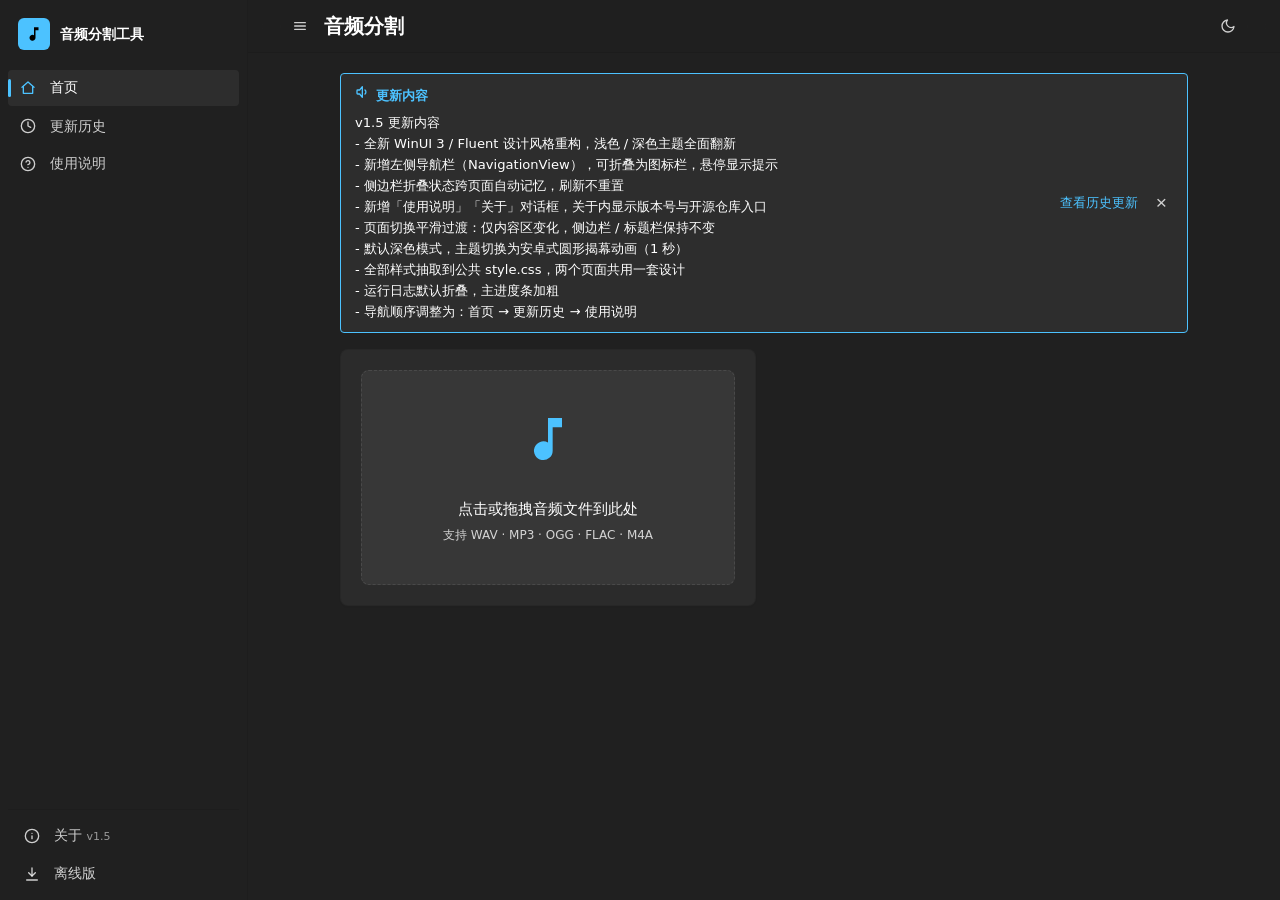
==== commit c4bc80a5: "1.5" ====
--- a/index.html
+++ b/index.html
@@ -4,348 +4,58 @@
 <meta charset="UTF-8">
 <meta name="viewport" content="width=device-width, initial-scale=1.0, maximum-scale=1, user-scalable=no, viewport-fit=cover">
 <title>音频分割工具</title>
-<link rel="icon" href="data:image/svg+xml,<svg xmlns='http://www.w3.org/2000/svg' viewBox='0 0 24 24'><path fill='%23007bff' d='M4 12a8 8 0 1 1 16 0h-1a2 2 0 0 0-2 2v3a2 2 0 0 0 2 2h1a2 2 0 0 0 2-2v-5a10 10 0 0 0-20 0v5a2 2 0 0 0 2 2h1a2 2 0 0 0 2-2v-3a2 2 0 0 0-2-2z'/></svg>">
-<style>
-:root {
-  --bg: #f5f5f7;
-  --surface: #ffffff;
-  --surface2: #f0f0f2;
-  --text: #1d1d1f;
-  --text2: #6e6e73;
-  --border: #d2d2d7;
-  --primary: #007aff;
-  --primary-hover: #0062cc;
-  --primary-light: #e8f0fe;
-  --success: #34c759;
-  --danger: #ff3b30;
-  --danger-hover: #d62d20;
-  --shadow: 0 2px 12px rgba(0,0,0,0.08);
-  --radius: 12px;
-  --radius-sm: 8px;
-}
-[data-theme=dark] {
-  --bg: #1c1c1e;
-  --surface: #2c2c2e;
-  --surface2: #3a3a3c;
-  --text: #f5f5f7;
-  --text2: #a1a1a6;
-  --border: #48484a;
-  --primary: #0a84ff;
-  --primary-hover: #409cff;
-  --primary-light: #1c3a5e;
-  --shadow: 0 2px 12px rgba(0,0,0,0.3);
-}
-
-*, *::before, *::after { box-sizing: border-box; margin: 0; padding: 0; }
-html { font-size: 16px; }
-html, body { touch-action: pan-y; overscroll-behavior: none; -webkit-text-size-adjust: 100%; }
-body {
-  font-family: -apple-system, BlinkMacSystemFont, "Segoe UI", Roboto, "Helvetica Neue", Arial, "Noto Sans SC", sans-serif;
-  background: var(--bg); color: var(--text); min-height: 100vh; line-height: 1.5;
-  scrollbar-gutter: stable;
-  transition: background .3s, color .3s;
-  -webkit-user-select: none; user-select: none;
-}
-
-.container { max-width: 900px; margin: 0 auto; padding: 24px 16px 60px; }
-
-header { display: flex; align-items: center; justify-content: space-between; margin-bottom: 28px; }
-header h1 { font-size: 1.6rem; font-weight: 700; letter-spacing: -.02em; color: var(--text); }
-.theme-btn {
-  background: var(--surface2); border: 1px solid var(--border); border-radius: 50%;
-  width: 40px; height: 40px; cursor: pointer; display: flex; align-items: center; justify-content: center;
-  font-size: 1.2rem; transition: background .25s, transform .25s; color: var(--text);
-}
-.theme-btn:hover { background: var(--border); transform: rotate(20deg) scale(1.05); }
-.theme-btn:active { transform: rotate(20deg) scale(.95); }
-
-.card {
-  background: var(--surface); border-radius: var(--radius); box-shadow: var(--shadow);
-  padding: 24px; margin-bottom: 20px; border: 1px solid var(--border);
-  transition: background .3s, border-color .3s, box-shadow .3s;
-  animation: fadeUp .4s cubic-bezier(.2,.8,.2,1) backwards;
-}
-
-.upload-zone {
-  border: 2px dashed var(--border); border-radius: var(--radius); padding: 48px 24px;
-  text-align: center; cursor: pointer; transition: .25s; background: var(--surface2);
-}
-.upload-zone:hover, .upload-zone.dragover {
-  border-color: var(--primary); background: var(--primary-light);
-  transform: translateY(-2px);
-}
-.upload-zone .icon { font-size: 3rem; margin-bottom: 12px; animation: floatUp 3.2s ease-in-out infinite; }
-.upload-zone .text { font-size: 1.1rem; font-weight: 500; margin-bottom: 6px; }
-.upload-zone .hint { font-size: .85rem; color: var(--text2); }
-.upload-zone input[type=file] { display: none; }
-
-.file-info { display: none; margin-top: 16px; padding: 12px 16px; background: var(--surface2);
-  border-radius: var(--radius-sm); align-items: center; gap: 12px; }
-.file-info.show { display: flex; animation: fadeUp .3s ease-out both; }
-.file-info .name { flex: 1; font-weight: 500; word-break: break-all; }
-.file-info .size, .file-info .duration { font-size: .85rem; color: var(--text2); white-space: nowrap; }
-.file-info .remove-btn { background: none; border: none; color: var(--danger); cursor: pointer;
-  font-size: 1.2rem; padding: 4px; line-height: 1; }
-
-.params-grid { display: grid; gap: 20px; }
-.param-header { display: flex; justify-content: space-between; margin-bottom: 8px; }
-.param-header label { font-weight: 500; font-size: .9rem; }
-.param-header .value { font-size: .85rem; color: var(--primary); font-weight: 600;
-  background: var(--primary-light); padding: 2px 10px; border-radius: 20px; }
-.param input[type=range] {
-  width: 100%; -webkit-appearance: none; appearance: none; height: 6px;
-  background: var(--border); border-radius: 3px; outline: none;
-  transition: background .2s;
-}
-.param input[type=range]::-webkit-slider-thumb {
-  -webkit-appearance: none; width: 20px; height: 20px; border-radius: 50%;
-  background: var(--primary); cursor: pointer; border: 3px solid var(--surface);
-  box-shadow: 0 1px 4px rgba(0,0,0,.2); transition: .15s;
-}
-.param input[type=range]::-webkit-slider-thumb:hover { transform: scale(1.15); }
-.param input[type=range]::-moz-range-thumb {
-  width: 20px; height: 20px; border-radius: 50%; background: var(--primary);
-  cursor: pointer; border: 3px solid var(--surface); box-shadow: 0 1px 4px rgba(0,0,0,.2);
-}
-.param-desc { font-size: .78rem; color: var(--text2); margin-top: 4px; }
-
-.param select {
-  width: 100%; padding: 8px 12px; border-radius: var(--radius-sm);
-  border: 1px solid var(--border); background: var(--surface);
-  color: var(--text); font-size: .9rem; cursor: pointer;
-  transition: border-color .2s; outline: none;
-}
-.param select:hover, .param select:focus { border-color: var(--primary); }
-
-.controls { display: flex; gap: 12px; flex-wrap: wrap; }
-.btn {
-  padding: 12px 28px; border: none; border-radius: var(--radius-sm); font-size: 1rem;
-  font-weight: 600; cursor: pointer; transition: .2s; display: inline-flex;
-  align-items: center; gap: 8px;
-}
-.btn:disabled { opacity: .4; cursor: not-allowed; }
-.btn:active:not(:disabled) { transform: translateY(0) scale(.97); }
-.btn-primary { background: var(--primary); color: #fff; }
-.btn-primary:hover:not(:disabled) { background: var(--primary-hover); transform: translateY(-1px); }
-.btn-danger { background: var(--danger); color: #fff; }
-.btn-danger:hover:not(:disabled) { background: var(--danger-hover); transform: translateY(-1px); }
-.btn-outline { background: transparent; color: var(--text); border: 1px solid var(--border); }
-.btn-outline:hover:not(:disabled) { background: var(--surface2); }
-.btn-success { background: var(--success); color: #fff; }
-.btn-success:hover:not(:disabled) { opacity: .85; transform: translateY(-1px); }
-
-.progress-section { display: none; }
-.progress-section.show { display: block; animation: fadeUp .35s ease-out both; }
-.card.progress-section { padding-top: 14px; padding-bottom: 14px; }
-.progress-top {
-  display: flex; align-items: center; justify-content: space-between;
-  margin-bottom: 8px;
-}
-.progress-top .pct { font-size: .78rem; color: var(--text2); font-variant-numeric: tabular-nums; }
-.progress-bar-wrap {
-  width: 100%; height: 8px; background: var(--border); border-radius: 4px;
-  overflow: hidden; margin-bottom: 8px;
-}
-.progress-bar-fill {
-  height: 100%; width: 0%; background: linear-gradient(90deg, var(--primary), var(--success));
-  border-radius: 4px; transition: width .3s;
-  background-size: 200% 100%;
-}
-.progress-bar-fill.active { animation: shimmer 1.5s linear infinite; }
-.status-text { font-size: .9rem; color: var(--text2); margin-bottom: 6px; }
-.status-text.pulse { animation: pulse 1.5s ease-in-out infinite; }
-.log-toggle {
-  background: none; border: 1px solid var(--border); border-radius: 20px;
-  color: var(--text2); font-size: .78rem; padding: 2px 12px; cursor: pointer;
-  transition: .2s; font-family: inherit; line-height: 1.5;
-}
-.log-toggle:hover { color: var(--primary); border-color: var(--primary); }
-.log-toggle.on { color: var(--primary); border-color: var(--primary); background: var(--primary-light); }
-.log-copy {
-  background: none; border: 1px solid var(--border); border-radius: 20px;
-  color: var(--text2); font-size: .78rem; padding: 2px 12px; cursor: pointer;
-  transition: .2s; font-family: inherit; line-height: 1.5;
-}
-.log-copy:hover { color: var(--primary); border-color: var(--primary); }
-.log-box {
-  background: var(--surface2); border-radius: var(--radius-sm); padding: 8px 14px;
-  max-height: 160px; overflow-y: auto; font-size: .82rem; font-family: "SF Mono", Monaco, "Cascadia Code", monospace;
-  line-height: 1.5; color: var(--text2); display: none;
-  -webkit-user-select: text; user-select: text;
-}
-.log-box.show { display: block; animation: fadeUp .25s ease-out both; }
-.log-box .log-entry { animation: fadeIn .3s ease-out forwards; }
-@keyframes fadeIn { from { opacity: 0; } to { opacity: 1; } }
-@keyframes fadeUp { from { opacity: 0; transform: translateY(8px); } to { opacity: 1; transform: translateY(0); } }
-@keyframes floatUp { 0%, 100% { transform: translateY(0); } 50% { transform: translateY(-6px); } }
-@keyframes shimmer { 0% { background-position: -200% 0; } 100% { background-position: 200% 0; } }
-@keyframes pulse { 50% { opacity: .6; } }
-@keyframes curtainDown {
-  from { clip-path: inset(0 0 100% 0); opacity: 0; transform: translateY(-8px); }
-  to   { clip-path: inset(0);          opacity: 1; transform: translateY(0);    }
-}
-.log-box .log-warn { color: #ff9500; }
-.log-box .log-error { color: var(--danger); }
-.log-box .log-success { color: var(--success); }
-
-.results-section { display: none; }
-.results-section.show { display: block; animation: fadeUp .35s ease-out both; }
-.results-header { display: flex; justify-content: space-between; align-items: center; margin-bottom: 16px; flex-wrap: wrap; gap: 12px; }
-.results-header h2 { font-size: 1.15rem; }
-.results-summary { font-size: .85rem; color: var(--text2); }
-.result-card {
-  display: flex; gap: 8px 16px; padding: 16px; background: var(--surface2);
-  border-radius: var(--radius-sm); margin-bottom: 10px; align-items: center;
-  transition: box-shadow .25s, transform .25s, border-color .25s; border: 1px solid transparent; flex-wrap: wrap;
-  animation: fadeUp .35s cubic-bezier(.2,.8,.2,1) backwards;
-  content-visibility: auto; contain-intrinsic-size: auto 80px;
-}
-.result-card:nth-child(1) { animation-delay: 0s; }
-.result-card:nth-child(2) { animation-delay: .04s; }
-.result-card:nth-child(3) { animation-delay: .08s; }
-.result-card:nth-child(4) { animation-delay: .12s; }
-.result-card:nth-child(5) { animation-delay: .16s; }
-.result-card:nth-child(6) { animation-delay: .2s; }
-.result-card:nth-child(7) { animation-delay: .24s; }
-.result-card:nth-child(8) { animation-delay: .28s; }
-.result-card:nth-child(9) { animation-delay: .32s; }
-.result-card:nth-child(n+10) { animation-delay: .36s; }
-.result-card:hover { border-color: var(--primary-light); box-shadow: 0 4px 14px rgba(0,0,0,.12); transform: translateY(-2px); }
-.result-card.playing-card { border-color: var(--primary); box-shadow: 0 0 0 1px var(--primary), 0 4px 14px rgba(10,132,255,.18); }
-.result-card .index {
-  width: 32px; height: 32px; border-radius: 50%; background: var(--primary);
-  color: #fff; display: flex; align-items: center; justify-content: center;
-  font-weight: 700; font-size: .85rem; flex-shrink: 0;
-}
-.result-card .info { flex: 1; min-width: 0; }
-.result-card .info { -webkit-user-select: text; user-select: text; }
-.result-card .info .name { font-weight: 500; font-size: .9rem; word-break: break-all; }
-.result-card .info .duration { font-size: .78rem; color: var(--text2); margin-top: 2px; }
-.result-card .actions { display: flex; gap: 6px; flex-shrink: 0; }
-.result-card .actions button {
-  width: 36px; height: 36px; border: none; border-radius: 50%; cursor: pointer;
-  display: flex; align-items: center; justify-content: center; font-size: 1rem;
-  transition: .15s; background: var(--surface); border: 1px solid var(--border); color: var(--text);
-}
-.result-card .actions button.play-btn {
-  width: 44px; height: 44px; margin-right: 10px;
-}
-.result-card .actions button.play-btn svg { width: 22px; height: 22px; }
-.result-card .actions button:hover { background: var(--primary); color: #fff; border-color: var(--primary); transform: scale(1.08); }
-.result-card .actions button:active { transform: scale(.92); }
-.result-card .actions button.play-btn.playing { background: var(--danger); color: #fff; border-color: var(--danger); }
-.result-card .actions button.play-btn.playing:hover { transform: scale(1.08); }
-.result-card .actions button:disabled { opacity: .3; cursor: default; }
-
-.result-card .waveform-wrap { width: 120px; height: 36px; flex-shrink: 0; }
-.result-card .waveform-wrap canvas { width: 100%; height: 100%; border-radius: 4px; display: block; }
-
-.prog-row { display: flex; align-items: center; gap: 8px; width: 100%; order: 10; margin-top: 2px; }
-.prog-bar {
-  flex: 1; height: 8px; background: var(--border); border-radius: 4px;
-  position: relative; min-width: 60px; cursor: pointer;
-  transition: height .15s, background .15s;
-}
-.prog-bar:hover { height: 10px; background: var(--text2); }
-.prog-bar:active { height: 12px; background: var(--text2); }
-.prog-bar .prog-fill {
-  height: 100%; background: var(--primary); border-radius: 4px; width: 0%;
-  pointer-events: none; transition: width .08s ease-out;
-}
-.prog-time { font-size: .72rem; color: var(--text2); font-variant-numeric: tabular-nums; min-width: 30px; }
-.prog-cur { text-align: right; }
-.prog-total { text-align: left; }
-
-.download-all-wrap { margin-top: 16px; text-align: center; animation: fadeUp .4s ease-out .5s both; }
-
-.footer { display: flex; justify-content: center; gap: 20px; padding: 24px 0 16px; border-top: 1px solid var(--border); margin-top: 8px; }
-.footer a, .footer button { color: var(--text2); transition: color .2s; display: flex; align-items: center; gap: 4px; }
-.footer a:hover, .footer button:hover { color: var(--text); }
-.footer button { background: none; border: none; cursor: pointer; font-size: .85rem; font-family: inherit; padding: 0; }
-.footer .version-badge { font-size: .75rem; color: var(--text2); opacity: .6; }
-
-.main-row { display: flex; flex-direction: column; gap: 20px; }
-@media (min-width: 768px) {
-  .main-row { flex-direction: row; align-items: flex-start; }
-  .main-row > .col-left, .main-row > .col-right { flex: 1; min-width: 0; }
-}
-.main-row + .progress-section { margin-top: 0; }
-
-
-
-::view-transition-old(root) { animation: none; z-index: 1; }
-::view-transition-new(root) {
-  animation: circle-in .8s ease-out both;
-  z-index: 2;
-}
-@keyframes circle-in {
-  from { clip-path: circle(0% at var(--click-x, 50%) var(--click-y, 50%)); }
-  to { clip-path: circle(150% at var(--click-x, 50%) var(--click-y, 50%)); }
-}
-
-.update-banner {
-  display: grid; grid-template-rows: 0fr; overflow: hidden; opacity: 0;
-  margin-bottom: 0; border: 1px solid var(--primary); border-width: 0;
-  background: var(--primary-light); border-radius: var(--radius-sm); font-size: .85rem;
-  transition: grid-template-rows .5s ease-out, opacity .45s ease-out, margin-bottom .5s ease-out, border-width .45s ease-out;
-}
-.update-banner-inner {
-  min-height: 0; overflow: hidden; display: flex; align-items: center;
-  justify-content: space-between; flex-wrap: wrap; gap: 12px; padding: 0 16px;
-}
-.update-banner.show {
-  grid-template-rows: 1fr; opacity: 1; margin-bottom: 16px; border-width: 1px;
-}
-.update-banner.show .update-banner-inner {
-  padding: 10px 16px; animation: curtainDown .45s ease-out both;
-}
-.update-banner .update-info { flex: 1; }
-.update-banner .update-info strong { color: var(--primary); }
-.update-banner .update-info .update-date { color: var(--text2); font-size: .78rem; margin-top: 2px; }
-.update-banner .update-link { color: var(--primary); text-decoration: none; font-weight: 500; white-space: nowrap; background: none; border: none; cursor: pointer; font-size: .85rem; font-family: inherit; padding: 0; }
-.update-banner .update-link:hover { text-decoration: underline; }
-.update-banner .close-btn {
-  background: none; border: none; color: var(--text2); cursor: pointer;
-  font-size: 1.2rem; line-height: 1; padding: 2px 6px; border-radius: 4px;
-  transition: .15s;
-}
-.update-banner .close-btn:hover { background: var(--border); color: var(--text); }
-.hidden { display: none !important; }
-
-:focus-visible { outline: 2px solid var(--primary); outline-offset: 2px; border-radius: 4px; }
-::-webkit-scrollbar { width: 10px; height: 10px; }
-::-webkit-scrollbar-track { background: transparent; }
-::-webkit-scrollbar-thumb { background: var(--border); border-radius: 8px; border: 2px solid var(--bg); }
-::-webkit-scrollbar-thumb:hover { background: var(--text2); }
-* { scrollbar-width: thin; scrollbar-color: var(--border) transparent; }
-
-@media (prefers-reduced-motion: reduce) {
-  *, *::before, *::after {
-    animation-duration: .01ms !important;
-    animation-iteration-count: 1 !important;
-    transition-duration: .01ms !important;
-    scroll-behavior: auto !important;
-  }
-}
-@media (max-width: 640px) {
-  .container { padding: 16px 12px 40px; }
-  .card { padding: 16px; }
-  .result-card { flex-wrap: wrap; }
-  .result-card .waveform-wrap { width: 100%; height: 40px; order: -1; }
-  .result-card .actions { width: 100%; justify-content: flex-end; }
-  .upload-zone { padding: 32px 16px; }
-  .params-grid { gap: 16px; }
-}
-</style>
+<link rel="icon" href="data:image/svg+xml,<svg xmlns='http://www.w3.org/2000/svg' viewBox='0 0 24 24'><path fill='%230067c0' d='M4 12a8 8 0 1 1 16 0h-1a2 2 0 0 0-2 2v3a2 2 0 0 0 2 2h1a2 2 0 0 0 2-2v-5a10 10 0 0 0-20 0v5a2 2 0 0 0 2 2h1a2 2 0 0 0 2-2v-3a2 2 0 0 0-2-2z'/></svg>">
+<script>
+(function(){ try { if (sessionStorage.getItem('navAnimate') === '1') { sessionStorage.removeItem('navAnimate'); document.documentElement.className += ' page-in'; } } catch(e){} })();
+</script>
+<link rel="stylesheet" href="style.css">
 </head>
-<body>
-
-<div class="container">
-<header>
-  <h1>音频分割</h1>
-  <button class="theme-btn" id="themeBtn" title="切换主题"><svg viewBox="0 0 24 24" width="18" height="18" fill="none" stroke="currentColor" stroke-width="2" stroke-linecap="round" stroke-linejoin="round" aria-hidden="true"><circle cx="12" cy="12" r="5"/><path d="M12 1v2M12 21v2M4.2 4.2l1.4 1.4M18.4 18.4l1.4 1.4M1 12h2M21 12h2M4.2 19.8l1.4-1.4M18.4 5.6l1.4-1.4"/></svg></button>
-</header>
-<div id="updateBanner" class="update-banner"><div class="update-banner-inner"></div></div>
+<body class="page-app">
+
+<div class="nav-scrim" id="navScrim"></div>
+<div class="nav-view">
+<nav class="nav-pane" id="navPane">
+  <div class="nav-app">
+    <div class="app-icon"><svg viewBox="0 0 24 24" width="18" height="18" fill="currentColor" aria-hidden="true"><path d="M12 3v10.55A4 4 0 1 0 14 17V7h4V3z"/></svg></div>
+    <div class="nav-title">音频分割工具</div>
+  </div>
+  <div class="nav-items">
+    <button type="button" class="nav-item active" data-nav="home" data-action="home" data-tip="首页">
+      <span class="nav-ic"><svg viewBox="0 0 24 24" fill="none" stroke="currentColor" stroke-width="2" stroke-linecap="round" stroke-linejoin="round" aria-hidden="true"><path d="M3 11l9-8 9 8"/><path d="M5 10v10h14V10"/></svg></span>
+      <span class="nav-label">首页</span>
+    </button>
+    <a class="nav-item" href="update.html" data-tip="更新历史">
+      <span class="nav-ic"><svg viewBox="0 0 24 24" fill="none" stroke="currentColor" stroke-width="2" stroke-linecap="round" stroke-linejoin="round" aria-hidden="true"><circle cx="12" cy="12" r="10"/><path d="M12 6v6l4 2"/></svg></span>
+      <span class="nav-label">更新历史</span>
+    </a>
+    <button type="button" class="nav-item" data-nav="help" data-action="help" data-tip="使用说明">
+      <span class="nav-ic"><svg viewBox="0 0 24 24" fill="none" stroke="currentColor" stroke-width="2" stroke-linecap="round" stroke-linejoin="round" aria-hidden="true"><circle cx="12" cy="12" r="10"/><path d="M9.09 9a3 3 0 0 1 5.83 1c0 2-3 3-3 3"/><path d="M12 17h.01"/></svg></span>
+      <span class="nav-label">使用说明</span>
+    </button>
+  </div>
+  <div class="nav-footer">
+    <button type="button" class="nav-item" data-nav="about" data-action="about" data-tip="关于">
+      <span class="nav-ic"><svg viewBox="0 0 24 24" fill="none" stroke="currentColor" stroke-width="2" stroke-linecap="round" stroke-linejoin="round" aria-hidden="true"><circle cx="12" cy="12" r="10"/><path d="M12 16v-4"/><path d="M12 8h.01"/></svg></span>
+      <span class="nav-label">关于 <span class="nav-version" id="navAboutVer"></span></span>
+    </button>
+    <button type="button" class="nav-item" data-action="download" data-tip="离线版">
+      <span class="nav-ic"><svg viewBox="0 0 24 24" fill="none" stroke="currentColor" stroke-width="2" stroke-linecap="round" stroke-linejoin="round" aria-hidden="true"><path d="M12 3v12"/><path d="M7 10l5 5 5-5"/><path d="M4 21h16"/></svg></span>
+      <span class="nav-label">离线版</span>
+    </button>
+  </div>
+</nav>
+<div class="nav-content">
+  <div class="title-bar">
+    <button type="button" class="icon-btn" id="paneToggle" title="展开 / 收起导航">
+      <svg viewBox="0 0 24 24" width="18" height="18" fill="none" stroke="currentColor" stroke-width="2" stroke-linecap="round" stroke-linejoin="round" aria-hidden="true"><path d="M4 7h16M4 12h16M4 17h16"/></svg>
+    </button>
+    <h2 class="page-title">音频分割</h2>
+    <button class="icon-btn theme-btn" id="themeBtn" title="切换主题">
+      <svg viewBox="0 0 24 24" width="18" height="18" fill="none" stroke="currentColor" stroke-width="2" stroke-linecap="round" stroke-linejoin="round" aria-hidden="true"><circle cx="12" cy="12" r="5"/><path d="M12 1v2M12 21v2M4.2 4.2l1.4 1.4M18.4 18.4l1.4 1.4M1 12h2M21 12h2M4.2 19.8l1.4-1.4M18.4 5.6l1.4-1.4"/></svg>
+    </button>
+  </div>
+  <div class="container">
+  <div id="updateBanner" class="update-banner"><div class="update-banner-inner"></div></div>
 
 <div class="main-row">
   <div class="col-left">
@@ -422,7 +132,7 @@
       <h2>分割结果</h2>
       <div class="results-summary" id="resultsSummary"></div>
     </div>
-    <label style="font-size:.82rem;color:var(--text2);cursor:pointer;display:flex;align-items:center;gap:4px;user-select:none">
+    <label class="wave-toggle">
       <input type="checkbox" id="waveToggle"> 波形图
     </label>
   </div>
@@ -432,23 +142,53 @@
   </div>
 </div>
 
-<footer class="footer">
-  <a href="https://github.com/BCMOJANG/English-segmentation" target="_blank" rel="noopener" title="GitHub 仓库">
-    <svg viewBox="0 0 16 16" height="20" width="20" fill="currentColor"><path d="M8 0C3.58 0 0 3.58 0 8c0 3.54 2.29 6.53 5.47 7.59.4.07.55-.17.55-.38 0-.19-.01-.82-.01-1.49-2.01.37-2.53-.49-2.69-.94-.09-.23-.48-.94-.82-1.13-.28-.15-.68-.52-.01-.53.63-.01 1.08.58 1.23.82.72 1.21 1.87.87 2.33.66.07-.52.28-.87.51-1.07-1.78-.2-3.64-.89-3.64-3.95 0-.87.31-1.59.82-2.15-.08-.2-.36-1.02.08-2.12 0 0 .67-.21 2.2.82.64-.18 1.32-.27 2-.27.68 0 1.36.09 2 .27 1.53-1.04 2.2-.82 2.2-.82.44 1.1.16 1.92.08 2.12.51.56.82 1.27.82 2.15 0 3.07-1.87 3.75-3.65 3.95.29.25.54.73.54 1.48 0 1.07-.01 1.93-.01 2.2 0 .21.15.46.55.38A8.013 8.013 0 0016 8c0-4.42-3.58-8-8-8z"/></svg>
-  </a>
-  <a href="https://space.bilibili.com/1248933612" target="_blank" rel="noopener" title="Bilibili 空间">
-    <svg viewBox="0 0 24 24" height="20" width="20" fill="currentColor"><path d="M7.172 2.757 10.414 6h3.171l3.243-3.242a1 1 0 011.415 1.415L16.414 6H18.5A3.5 3.5 0 0122 9.5v8a3.5 3.5 0 01-3.5 3.5h-13A3.5 3.5 0 012 17.5v-8A3.5 3.5 0 015.5 6h2.085L5.757 4.171a1 1 0 011.415-1.415zM18.5 8h-13a1.5 1.5 0 00-1.493 1.356L4 9.5v8a1.5 1.5 0 001.356 1.493L5.5 19h13a1.5 1.5 0 001.493-1.356L20 17.5v-8A1.5 1.5 0 0018.5 8zM8 11a1 1 0 011 1v2a1 1 0 01-2 0v-2a1 1 0 011-1zm8 0a1 1 0 011 1v2a1 1 0 01-2 0v-2a1 1 0 011-1z"/></svg>
-  </a>
-  <a href="https://qm.qq.com/q/GltIAFD6Am" target="_blank" rel="noopener" title="点击链接加入群聊【听力分割】">
-    <svg viewBox="0 0 24 24" height="20" width="20" fill="currentColor"><path d="M19.913 14.529a31.977 31.977 0 00-.675-1.886l-.91-2.246c0-.026.012-.468.012-.696C18.34 5.86 16.507 2 12 2S5.66 5.86 5.66 9.7c0 .229.011.671.012.697l-.91 2.246a32.777 32.777 0 00-.675 1.886c-.86 2.737-.581 3.87-.369 3.895.455.054 1.771-2.06 1.771-2.06 0 1.224.637 2.822 2.016 3.976-.515.157-1.147.399-1.554.695-.365.267-.319.54-.253.65.289.481 4.955.307 6.303.157 1.347.15 6.014.324 6.302-.158.066-.11.112-.382-.253-.649-.407-.296-1.039-.538-1.555-.696 1.379-1.153 2.016-2.751 2.016-3.976 0 0 1.316 2.115 1.771 2.06.212-.025.49-1.157-.37-3.894"/></svg>
-  </a>
-  <button id="downloadHtmlBtn" title="保存为离线版本">
-    <svg viewBox="0 0 24 24" height="20" width="20" fill="currentColor"><path d="M14 2H6a2 2 0 0 0-2 2v16a2 2 0 0 0 2 2h12a2 2 0 0 0 2-2V8l-6-6zM6 20V4h7v5h5v11H6z"/><path d="M8 12l4 4 4-4-1.5-1.5L13 12.5V8h-2v4.5l-1.5-1.5L8 12z"/></svg>
-    离线版
-  </button>
-   <span class="version-badge" id="versionBadge"></span>
-</footer>
-
+  </div>
+</div>
+</div>
+
+<div class="dialog-overlay" id="helpDialog" role="dialog" aria-modal="true" aria-label="使用说明">
+  <div class="dialog">
+    <div class="dialog-title">使用说明</div>
+    <div class="dialog-content">
+      <p>纯前端音频分割工具，基于静音检测自动切割，音频文件不会上传到服务器。</p>
+      <ul>
+        <li>拖拽或点击上传音频，支持 MP3、WAV、OGG、FLAC、M4A</li>
+        <li>调整静音参数：最小静音长度、静音阈值、保留静音</li>
+        <li>点击「开始分割」，实时查看处理进度与日志</li>
+        <li>在线试听每个片段，或单独下载 / 一键打包 ZIP</li>
+        <li>「波形图」开关可预览片段波形；右上角切换深色 / 浅色主题</li>
+        <li>空格键快速播放 / 暂停第一段，Esc 停止播放</li>
+      </ul>
+    </div>
+    <div class="dialog-actions">
+      <button class="btn btn-accent" id="helpCloseBtn">关闭</button>
+    </div>
+  </div>
+</div>
+
+<div class="dialog-overlay" id="aboutDialog" role="dialog" aria-modal="true" aria-label="关于">
+  <div class="dialog">
+    <div class="dialog-title">关于</div>
+    <div class="dialog-content">
+      <div class="about-app">
+        <div class="about-icon"><svg viewBox="0 0 24 24" width="24" height="24" fill="currentColor" aria-hidden="true"><path d="M12 3v10.55A4 4 0 1 0 14 17V7h4V3z"/></svg></div>
+        <div>
+          <div class="about-name">音频分割工具</div>
+          <div class="about-desc">纯前端音频分割工具，基于静音检测自动切割，音频文件不会上传到服务器。</div>
+          <div class="about-version" id="aboutVer"></div>
+        </div>
+      </div>
+      <div class="about-contact">
+        <span>开源仓库</span>
+        <a class="about-github" href="https://github.com/BCMOJANG/English-segmentation" target="_blank" rel="noopener" title="GitHub">
+          <svg viewBox="0 0 16 16" width="20" height="20" fill="currentColor" aria-hidden="true"><path d="M8 0C3.58 0 0 3.58 0 8c0 3.54 2.29 6.53 5.47 7.59.4.07.55-.17.55-.38 0-.19-.01-.82-.01-1.49-2.01.37-2.53-.49-2.69-.94-.09-.23-.48-.94-.82-1.13-.28-.15-.68-.52-.01-.53.63-.01 1.08.58 1.23.82.72 1.21 1.87.87 2.33.66.07-.52.28-.87.51-1.07-1.78-.2-3.64-.89-3.64-3.95 0-.87.31-1.59.82-2.15-.08-.2-.36-1.02.08-2.12 0 0 .67-.21 2.2.82.64-.18 1.32-.27 2-.27.68 0 1.36.09 2 .27 1.53-1.04 2.2-.82 2.2-.82.44 1.1.16 1.92.08 2.12.51.56.82 1.27.82 2.15 0 3.07-1.87 3.75-3.65 3.95.29.25.54.73.54 1.48 0 1.07-.01 1.93-.01 2.2 0 .21.15.46.55.38A8.013 8.013 0 0016 8c0-4.42-3.58-8-8-8z"/></svg>
+        </a>
+      </div>
+    </div>
+    <div class="dialog-actions">
+      <button class="btn btn-accent" id="aboutCloseBtn">关闭</button>
+    </div>
+  </div>
 </div>
 
 <script>
@@ -575,6 +315,10 @@
 });
 window.addEventListener('unhandledrejection', function(e) {
   var r = e.reason;
+  if (r && /transition/i.test(r.message || '')) {
+    if (e.preventDefault) e.preventDefault();
+    return;
+  }
   var msg = (r && (r.message || r)) || '未处理的 Promise 异常';
   if (typeof addLog === 'function') addLog('异步异常: ' + msg, 'error');
 });
@@ -586,7 +330,7 @@
 var playbackPositions = {};
 var _decTimer = null;
 var _showWaveforms = false;
-var APP_VERSION_STR = 'v1.4';
+var APP_VERSION_STR = 'v1.5';
 
 var ICONS = {
   play: '<svg viewBox="0 0 24 24" width="16" height="16" fill="currentColor" aria-hidden="true"><path d="M8 5v14l11-7z"/></svg>',
@@ -678,8 +422,8 @@
       inner.innerHTML =
         '<div class="update-info"><strong>' + ICONS.mega + ' 有新版本可用 (' + escHtml(remoteVer) + ')</strong>' +
         '<div style="margin-top:4px;font-size:.82rem;line-height:1.6;white-space:pre-wrap">本地版本: ' + escHtml(APP_VERSION_STR) + '</div>' + updatHtml + '</div>' +
-        '<button class="update-link" id="updateDownloadBtn">直接下载最新版 →</button>' +
         HISTORY_LINK +
+        '<button class="update-link" id="updateDownloadBtn">点击下载最新版</button>' +
         '<button class="close-btn" id="updateCloseBtn">&times;</button>';
       banner.classList.add('show');
       $('updateDownloadBtn').addEventListener('click', function() {
@@ -698,11 +442,11 @@
             a.click();
             a.remove();
             setTimeout(function() { URL.revokeObjectURL(url); }, 60000);
-            btn.textContent = '直接下载最新版 →';
+            btn.textContent = '点击下载最新版';
             btn.disabled = false;
           })
           .catch(function() {
-            btn.textContent = '直接下载最新版 →';
+            btn.textContent = '点击下载最新版';
             btn.disabled = false;
             addLog('下载失败，请稍后重试', 'error');
           });
@@ -764,7 +508,7 @@
     var mq = window.matchMedia('(prefers-color-scheme: dark)');
     if (mq && mq.matches) return 'dark';
   } catch(e) {}
-  return 'light';
+  return 'dark';
 }
 
 function applyTheme(theme) {
@@ -795,7 +539,7 @@
 document.addEventListener('DOMContentLoaded', function() {
   setupTheme();
   checkUpdate();
-  $('versionBadge').textContent = APP_VERSION_STR;
+  var _vb = $('versionBadge'); if (_vb) _vb.textContent = APP_VERSION_STR;
   document.addEventListener('contextmenu', function(e) { e.preventDefault(); });
 
   setupUpload();
@@ -805,7 +549,7 @@
   $('startBtn').addEventListener('click', startProcessing);
   $('cancelBtn').addEventListener('click', cancelProcessing);
   $('downloadAllBtn').addEventListener('click', downloadAll);
-  $('downloadHtmlBtn').addEventListener('click', downloadHtmlPage);
+  var _dh = $('downloadHtmlBtn'); if (_dh) _dh.addEventListener('click', downloadHtmlPage);
   // 全局指针事件：用于进度条拖动
   document.addEventListener('pointermove', onPointerMove);
   document.addEventListener('pointerup', onPointerUp);
@@ -837,14 +581,17 @@
   var current = document.documentElement.getAttribute('data-theme');
   var next = current === 'dark' ? 'light' : 'dark';
   localStorage.setItem('theme', next);
-  try {
-    if (document.startViewTransition) {
-      document.startViewTransition(function() { applyTheme(next); });
-    } else {
-      applyTheme(next);
-    }
-  } catch(e) {
-    applyTheme(next);
+  var applied = false;
+  function doApply() { if (!applied) { applied = true; applyTheme(next); } }
+  if (document.startViewTransition) {
+    try {
+      var tr = document.startViewTransition(doApply);
+      if (tr && tr.finished && tr.finished.catch) tr.finished.catch(function() {});
+    } catch(err) {
+      doApply();
+    }
+  } else {
+    doApply();
   }
 }
 
@@ -881,9 +628,7 @@
 function setupLogToggle() {
   var box = $('logBox');
   var btn = $('logToggle');
-  var saved = null;
-  try { saved = localStorage.getItem('logOpen'); } catch(e) {}
-  var open = saved === '1';
+  var open = false;
   function apply() {
     box.classList.toggle('show', open);
     btn.classList.toggle('on', open);
@@ -939,6 +684,7 @@
   if (id === 'minSilence') valEl.textContent = el.value + ' ms';
   else if (id === 'silenceThresh') valEl.textContent = el.value + ' dB';
   else if (id === 'keepSilence') valEl.textContent = el.value + ' ms';
+  if (typeof fillSlider === 'function') fillSlider(el);
 }
 
 function handleFile(file) {
@@ -1690,9 +1436,9 @@
   var mid = h / 2;
 
   var isDark = document.documentElement.getAttribute('data-theme') === 'dark';
-  var waveColor = isDark ? '#0a84ff' : '#007aff';
-  var bgColor = isDark ? '#3a3a3c' : '#e8e8ea';
-  var centerColor = isDark ? '#48484a' : '#d2d2d7';
+  var waveColor = isDark ? '#4CC2FF' : '#0067C0';
+  var bgColor = isDark ? '#303030' : '#ECECEC';
+  var centerColor = isDark ? '#4A4A4A' : '#D9D9D9';
 
   var imageData = ctx.createImageData(w, h);
   var pixels = imageData.data;
@@ -1829,19 +1575,47 @@
   }
 }
 
-function downloadHtmlPage() {
-  var doctype = '<!DOCTYPE html>\n';
-  var html = doctype + document.documentElement.outerHTML;
+function getInlineCss() {
+  var css = '';
+  try {
+    var sheets = document.styleSheets;
+    for (var i = 0; i < sheets.length; i++) {
+      try {
+        var rules = sheets[i].cssRules;
+        for (var j = 0; j < rules.length; j++) css += rules[j].cssText + '\n';
+      } catch(e) {}
+    }
+  } catch(e) {}
+  return css;
+}
+function saveHtmlFile(html, filename) {
   var blob = new Blob([html], { type: 'text/html;charset=utf-8' });
   var url = URL.createObjectURL(blob);
   var a = document.createElement('a');
   a.href = url;
-  a.download = '音频分割工具.html';
+  a.download = filename;
   document.body.appendChild(a);
   a.click();
   a.remove();
   setTimeout(function() { URL.revokeObjectURL(url); }, 60000);
-  addLog('离线版已下载', 'success');
+}
+function downloadHtmlPage() {
+  var html = '<!DOCTYPE html>\n' + document.documentElement.outerHTML;
+  function finish(css) {
+    if (css) html = html.replace(/<link rel="stylesheet" href="style\.css">/, '<style>\n' + css + '</style>');
+    saveHtmlFile(html, '音频分割工具.html');
+    addLog('离线版已下载', 'success');
+  }
+  if (window.fetch) {
+    try {
+      fetch('style.css', { cache: 'no-cache' })
+        .then(function(r) { if (!r.ok) throw new Error(); return r.text(); })
+        .then(function(css) { finish(css); })
+        .catch(function() { finish(getInlineCss()); });
+      return;
+    } catch(e) {}
+  }
+  finish(getInlineCss());
 }
 
 function downloadBlob(data, filename) {
@@ -1855,6 +1629,108 @@
   setTimeout(function() { URL.revokeObjectURL(a.href); }, 60000);
   addLog('ZIP 包已下载: ' + filename + ' (' + formatSize(blob.size) + ')', 'success');
 }
+
+function fillSlider(el) {
+  var min = parseFloat(el.min) || 0;
+  var max = parseFloat(el.max) || 100;
+  var v = parseFloat(el.value) || 0;
+  el.style.setProperty('--fill', (max > min ? (v - min) / (max - min) * 100 : 0) + '%');
+}
+
+(function() {
+  var pane = $('navPane');
+  var toggleBtn = $('paneToggle');
+  var scrim = $('navScrim');
+  function isMobile() { return window.innerWidth <= 768; }
+  function saveState() {
+    try {
+      localStorage.setItem('navCollapsed', pane.classList.contains('collapsed') ? '1' : '0');
+      localStorage.setItem('navOpen', pane.classList.contains('open') ? '1' : '0');
+    } catch(e) {}
+  }
+  function setPane(open) {
+    if (isMobile()) {
+      pane.classList.toggle('open', open);
+      if (scrim) scrim.classList.toggle('show', open);
+    } else {
+      pane.classList.toggle('collapsed', !open);
+    }
+    saveState();
+  }
+  try {
+    if (isMobile()) {
+      if (localStorage.getItem('navOpen') === '1') { pane.classList.add('open'); if (scrim) scrim.classList.add('show'); }
+    } else if (localStorage.getItem('navCollapsed') === '1') {
+      pane.classList.add('collapsed');
+    }
+  } catch(e) {}
+  toggleBtn.addEventListener('click', function() {
+    setPane(isMobile() ? !pane.classList.contains('open') : pane.classList.contains('collapsed'));
+  });
+  if (scrim) scrim.addEventListener('click', function() { setPane(false); });
+  window.addEventListener('resize', function() {
+    if (!isMobile()) { pane.classList.remove('open'); if (scrim) scrim.classList.remove('show'); }
+  });
+
+  var dialog = $('helpDialog');
+  var aboutDialog = $('aboutDialog');
+  var navItems = document.querySelectorAll('.nav-item[data-action]');
+  function setActive(id) {
+    for (var i = 0; i < navItems.length; i++) {
+      navItems[i].classList.toggle('active', navItems[i].getAttribute('data-nav') === id);
+    }
+  }
+  for (var i = 0; i < navItems.length; i++) {
+    (function(n) {
+      n.addEventListener('click', function() {
+        var action = n.getAttribute('data-action');
+        if (action === 'help') {
+          if (dialog) dialog.classList.add('show');
+          setActive('help');
+        } else if (action === 'about') {
+          if (aboutDialog) aboutDialog.classList.add('show');
+          setActive('about');
+        } else if (action === 'download') {
+          if (typeof downloadHtmlPage === 'function') downloadHtmlPage();
+        } else if (action === 'home') {
+          window.scrollTo({ top: 0, behavior: 'smooth' });
+          setActive('home');
+        }
+      });
+    })(navItems[i]);
+  }
+  if ($('helpCloseBtn')) $('helpCloseBtn').addEventListener('click', function() { dialog.classList.remove('show'); setActive('home'); });
+  if (dialog) dialog.addEventListener('click', function(e) { if (e.target === dialog) { dialog.classList.remove('show'); setActive('home'); } });
+  if ($('aboutCloseBtn')) $('aboutCloseBtn').addEventListener('click', function() { aboutDialog.classList.remove('show'); setActive('home'); });
+  if (aboutDialog) aboutDialog.addEventListener('click', function(e) { if (e.target === aboutDialog) { aboutDialog.classList.remove('show'); setActive('home'); } });
+  document.addEventListener('keydown', function(e) {
+    if (e.key === 'Escape') {
+      if (dialog && dialog.classList.contains('show')) { dialog.classList.remove('show'); setActive('home'); }
+      else if (aboutDialog && aboutDialog.classList.contains('show')) { aboutDialog.classList.remove('show'); setActive('home'); }
+    }
+  });
+
+  var sliders = document.querySelectorAll('.param input[type=range]');
+  for (var s = 0; s < sliders.length; s++) fillSlider(sliders[s]);
+
+  var ver = (typeof APP_VERSION_STR !== 'undefined') ? APP_VERSION_STR : '';
+  if ($('navAboutVer')) $('navAboutVer').textContent = ver;
+  if ($('aboutVer')) $('aboutVer').textContent = '版本 ' + ver;
+
+  document.addEventListener('click', function(e) {
+    var t = e.target;
+    var a = t && t.closest ? t.closest('a[href]') : null;
+    if (!a) return;
+    var href = a.getAttribute('href');
+    if (!href || !/\.html$/.test(href)) return;
+    if (a.target === '_blank') return;
+    e.preventDefault();
+    try { sessionStorage.setItem('navAnimate', '1'); } catch(err) {}
+    var c = document.querySelector('.container');
+    if (c) { c.style.transition = 'opacity 140ms ease'; c.style.opacity = '0'; }
+    setTimeout(function() { window.location.href = href; }, 140);
+  });
+})();
 </script>
 </body>
 </html>
--- a/style.css
+++ b/style.css
@@ -0,0 +1,638 @@
+/* ============================================================
+   音频分割工具 · 公共样式 (WinUI 3 / Fluent)
+   index.html  <body class="page-app">
+   update.html <body class="page-history">
+   ============================================================ */
+
+:root {
+  --app-bg: #F3F3F3;
+  --layer-default: rgba(255,255,255,0.50);
+  --text-primary: rgba(0,0,0,0.8956);
+  --text-secondary: rgba(0,0,0,0.6063);
+  --text-tertiary: rgba(0,0,0,0.4458);
+  --text-disabled: rgba(0,0,0,0.3614);
+  --accent-base: #0067C0;
+  --accent-hover: rgba(0,103,192,0.90);
+  --accent-pressed: rgba(0,103,192,0.80);
+  --accent-fill-disabled: rgba(0,0,0,0.22);
+  --accent-text: #FFFFFF;
+  --ctrl-fill-default: rgba(255,255,255,0.70);
+  --ctrl-fill-secondary: rgba(249,249,249,0.50);
+  --ctrl-fill-tertiary: rgba(249,249,249,0.30);
+  --ctrl-fill-disabled: rgba(249,249,249,0.30);
+  --ctrl-border: rgba(0,0,0,0.06);
+  --ctrl-border-accent: rgba(0,0,0,0.16);
+  --ctrl-strong-fill: rgba(0,0,0,0.45);
+  --ctrl-strong-stroke: rgba(0,0,0,0.6555);
+  --subtle-secondary: rgba(0,0,0,0.0373);
+  --subtle-tertiary: rgba(0,0,0,0.0241);
+  --card-bg-default: rgba(255,255,255,0.70);
+  --card-stroke: rgba(0,0,0,0.06);
+  --stroke-surface-flyout: rgba(0,0,0,0.06);
+  --flyout-bg: rgba(252,252,252,0.92);
+  --flyout-backdrop: blur(30px) saturate(160%) brightness(1.02);
+  --nav-bg: color-mix(in srgb, var(--app-bg) 64%, transparent);
+  --success: #0F7B0F;
+  --success-bg: #DFF6DD;
+  --caution: #9D5D00;
+  --caution-bg: #FFF4CE;
+  --danger: #C42B1C;
+  --danger-bg: #FDE7E9;
+  --shadow: 0 2px 8px rgba(0,0,0,0.08);
+  --shadow-2: 0 8px 32px rgba(0,0,0,0.16);
+  --radius: 8px;
+  --radius-sm: 4px;
+  --fast: 0.167s;
+  --ease: cubic-bezier(0,0,0,1);
+  --primary: var(--accent-base);
+  --primary-hover: var(--accent-hover);
+  --primary-light: var(--subtle-secondary);
+  --text: var(--text-primary);
+  --text2: var(--text-secondary);
+  --border: var(--ctrl-border);
+  --surface: var(--card-bg-default);
+  --surface2: var(--subtle-secondary);
+}
+[data-theme=dark] {
+  --app-bg: #202020;
+  --layer-default: rgba(58,58,58,0.50);
+  --text-primary: rgba(255,255,255,1);
+  --text-secondary: rgba(255,255,255,0.786);
+  --text-tertiary: rgba(255,255,255,0.5442);
+  --text-disabled: rgba(255,255,255,0.3628);
+  --accent-base: #4CC2FF;
+  --accent-hover: rgba(96,205,255,0.90);
+  --accent-pressed: rgba(96,205,255,0.80);
+  --accent-fill-disabled: rgba(255,255,255,0.16);
+  --accent-text: #000000;
+  --ctrl-fill-default: rgba(255,255,255,0.0605);
+  --ctrl-fill-secondary: rgba(255,255,255,0.0837);
+  --ctrl-fill-tertiary: rgba(255,255,255,0.0326);
+  --ctrl-fill-disabled: rgba(255,255,255,0.0419);
+  --ctrl-border: rgba(255,255,255,0.0706);
+  --ctrl-border-accent: rgba(255,255,255,0.0941);
+  --ctrl-strong-fill: rgba(255,255,255,0.54);
+  --ctrl-strong-stroke: rgba(255,255,255,0.5442);
+  --subtle-secondary: rgba(255,255,255,0.0605);
+  --subtle-tertiary: rgba(255,255,255,0.0419);
+  --card-bg-default: rgba(255,255,255,0.0512);
+  --card-stroke: rgba(0,0,0,0.10);
+  --stroke-surface-flyout: rgba(0,0,0,0.20);
+  --flyout-bg: rgba(44,44,44,0.86);
+  --flyout-backdrop: blur(44px) saturate(190%) brightness(1.22) contrast(1.05);
+  --nav-bg: color-mix(in srgb, var(--app-bg) 56%, transparent);
+  --success: #6CCB5F;
+  --success-bg: #393D1B;
+  --caution: #FCE100;
+  --caution-bg: #433519;
+  --danger: #FF99A4;
+  --danger-bg: #442726;
+  --shadow: 0 2px 8px rgba(0,0,0,0.3);
+  --shadow-2: 0 8px 32px rgba(0,0,0,0.5);
+  --primary: var(--accent-base);
+  --primary-hover: var(--accent-hover);
+  --primary-light: var(--subtle-secondary);
+  --text: var(--text-primary);
+  --text2: var(--text-secondary);
+  --border: var(--ctrl-border);
+  --surface: var(--card-bg-default);
+  --surface2: var(--subtle-secondary);
+}
+
+*, *::before, *::after { box-sizing: border-box; margin: 0; padding: 0; }
+html { font-size: 16px; }
+html, body { touch-action: pan-y; overscroll-behavior: none; -webkit-text-size-adjust: 100%; }
+body {
+  font-family: 'Segoe UI Variable', 'Segoe UI', 'Microsoft YaHei UI', system-ui, -apple-system, sans-serif;
+  font-size: 14px;
+  background: var(--app-bg); color: var(--text-primary); min-height: 100vh; line-height: 1.5;
+  scrollbar-gutter: stable;
+  transition: background var(--fast) var(--ease), color var(--fast) var(--ease);
+  -webkit-user-select: none; user-select: none;
+}
+
+/* ---- NavigationView ---- */
+.nav-view { display: flex; min-height: 100vh; align-items: stretch; }
+.nav-pane {
+  position: sticky; top: 0; height: 100vh; flex-shrink: 0;
+  width: 248px; padding: 12px 8px 8px;
+  display: flex; flex-direction: column; gap: 4px;
+  background: var(--nav-bg);
+  border-right: 1px solid var(--card-stroke);
+  overflow-y: auto;
+  transition: width var(--fast) var(--ease), transform var(--fast) var(--ease);
+}
+.nav-app { display: flex; align-items: center; gap: 10px; padding: 6px 10px 16px; }
+.nav-app .app-icon {
+  width: 32px; height: 32px; border-radius: 6px; flex-shrink: 0;
+  background: var(--accent-base); color: var(--accent-text);
+  display: flex; align-items: center; justify-content: center;
+}
+.nav-app .nav-title { font-size: 14px; font-weight: 600; white-space: nowrap; overflow: hidden; }
+.nav-items { display: flex; flex-direction: column; gap: 2px; }
+.nav-item {
+  display: flex; align-items: center; gap: 12px;
+  height: 36px; padding: 0 10px; border: none; border-radius: var(--radius-sm);
+  background: transparent; color: var(--text-secondary);
+  font-size: 14px; font-family: inherit; text-align: left; cursor: pointer;
+  text-decoration: none; position: relative;
+  transition: background var(--fast) var(--ease), color var(--fast) var(--ease);
+}
+.nav-item:hover { background: var(--subtle-secondary); color: var(--text-primary); }
+.nav-item:active { background: var(--subtle-tertiary); }
+.nav-item.active { background: var(--subtle-secondary); color: var(--text-primary); }
+.nav-item.active::before {
+  content: ''; position: absolute; left: 0; top: 9px; bottom: 9px;
+  width: 3px; border-radius: 2px; background: var(--accent-base);
+}
+.nav-item.active .nav-ic { color: var(--accent-base); }
+.nav-item .nav-ic { width: 20px; height: 20px; flex-shrink: 0; display: flex; align-items: center; justify-content: center; }
+.nav-item .nav-ic svg { width: 16px; height: 16px; }
+.nav-item .nav-label { white-space: nowrap; }
+.nav-item .nav-version { font-size: 11px; color: var(--text-tertiary); font-weight: 400; }
+.nav-footer {
+  margin-top: auto; padding: 8px 4px 0; border-top: 1px solid var(--card-stroke);
+  display: flex; flex-direction: column; gap: 2px;
+}
+.nav-pane.collapsed { width: 48px; }
+.nav-pane.collapsed .nav-app { justify-content: center; padding: 6px 0 16px; }
+.nav-pane.collapsed .nav-title,
+.nav-pane.collapsed .nav-label { display: none; }
+.nav-pane.collapsed .nav-item { justify-content: center; padding: 0; }
+.nav-pane.collapsed .nav-item.active::before { left: 0; }
+.nav-pane.collapsed .nav-footer { border-top: none; padding: 4px 0 0; }
+@media (min-width: 769px) {
+  .nav-pane { overflow: visible; }
+  .nav-pane.collapsed .nav-item::after {
+    content: attr(data-tip);
+    position: absolute; left: calc(100% + 8px); top: 50%;
+    transform: translateY(-50%) translateX(-4px);
+    padding: 5px 12px; border-radius: 4px;
+    background: rgba(30,30,30,0.95); color: #FFFFFF;
+    font-size: 12px; white-space: nowrap;
+    opacity: 0; pointer-events: none;
+    transition: opacity var(--fast) var(--ease), transform var(--fast) var(--ease);
+    box-shadow: 0 2px 8px rgba(0,0,0,0.2);
+    z-index: 60;
+  }
+  .nav-pane.collapsed .nav-item:hover::after {
+    opacity: 1; transform: translateY(-50%) translateX(0);
+  }
+}
+.nav-scrim {
+  position: fixed; inset: 0; z-index: 25;
+  background: rgba(0,0,0,0.4);
+  opacity: 0; pointer-events: none; transition: opacity 200ms ease;
+}
+.nav-scrim.show { opacity: 1; pointer-events: auto; }
+
+.nav-content { flex: 1; min-width: 0; display: flex; flex-direction: column; }
+.title-bar {
+  position: sticky; top: 0; z-index: 6;
+  display: flex; align-items: center; gap: 8px;
+  padding: 10px 36px;
+  background: color-mix(in srgb, var(--app-bg) 82%, transparent);
+  -webkit-backdrop-filter: blur(20px); backdrop-filter: blur(20px);
+  border-bottom: 1px solid var(--card-stroke);
+}
+.title-bar .page-title { font-size: 20px; font-weight: 600; }
+.title-bar .theme-btn { margin-left: auto; }
+.icon-btn {
+  width: 32px; height: 32px; border: none; border-radius: var(--radius-sm);
+  background: transparent; color: var(--text-secondary);
+  display: flex; align-items: center; justify-content: center; cursor: pointer;
+  transition: background var(--fast) var(--ease), color var(--fast) var(--ease);
+}
+.icon-btn:hover { background: var(--subtle-secondary); color: var(--text-primary); }
+.icon-btn:active { background: var(--subtle-tertiary); }
+.icon-btn svg { width: 16px; height: 16px; }
+
+.container { width: 100%; margin: 0 auto; padding: 20px 36px 60px; flex: 1; }
+.page-app .container { max-width: 920px; }
+.page-history .container { max-width: 760px; }
+
+/* ---- Cards ---- */
+.card {
+  background: var(--card-bg-default);
+  border: 1px solid var(--card-stroke);
+  border-radius: var(--radius);
+  padding: 20px; margin-bottom: 16px;
+  box-shadow: 0 1px 2px rgba(0,0,0,0.04);
+  transition: background var(--fast) var(--ease), border-color var(--fast) var(--ease), box-shadow var(--fast) var(--ease);
+  animation: fadeUp .3s var(--ease) backwards;
+}
+.page-history .card { -webkit-user-select: text; user-select: text; }
+.page-history .card:nth-of-type(2) { animation-delay: .06s; }
+.page-history .card:nth-of-type(3) { animation-delay: .12s; }
+.page-history .card:nth-of-type(4) { animation-delay: .18s; }
+
+/* ---- Upload ---- */
+.upload-zone {
+  border: 1.5px dashed var(--ctrl-border-accent);
+  border-radius: var(--radius);
+  padding: 40px 24px; text-align: center; cursor: pointer;
+  background: var(--subtle-secondary);
+  transition: border-color var(--fast) var(--ease), background var(--fast) var(--ease), transform var(--fast) var(--ease);
+}
+.upload-zone:hover, .upload-zone.dragover {
+  border-color: var(--accent-base);
+  background: var(--ctrl-fill-default);
+}
+.upload-zone .icon { font-size: 3rem; margin-bottom: 12px; color: var(--accent-base); animation: floatUp 3.2s ease-in-out infinite; }
+.upload-zone .text { font-size: 15px; font-weight: 500; margin-bottom: 6px; }
+.upload-zone .hint { font-size: 12px; color: var(--text-secondary); }
+.upload-zone input[type=file] { display: none; }
+
+.file-info {
+  display: none; margin-top: 16px; padding: 10px 14px;
+  background: var(--subtle-secondary); border-radius: var(--radius-sm);
+  align-items: center; gap: 12px;
+}
+.file-info.show { display: flex; animation: fadeUp .3s ease-out both; }
+.file-info .name { flex: 1; font-weight: 500; word-break: break-all; }
+.file-info .size, .file-info .duration { font-size: 12px; color: var(--text-secondary); white-space: nowrap; }
+.file-info .remove-btn { background: none; border: none; color: var(--danger); cursor: pointer; font-size: 1.2rem; padding: 4px; line-height: 1; }
+
+/* ---- Params ---- */
+.params-grid { display: grid; gap: 18px; }
+.param-header { display: flex; justify-content: space-between; align-items: center; margin-bottom: 8px; }
+.param-header label { font-weight: 500; font-size: 14px; }
+.param-header .value {
+  font-size: 12px; color: var(--text-secondary); font-variant-numeric: tabular-nums;
+  background: var(--subtle-secondary); padding: 2px 10px; border-radius: 10px;
+}
+.param-desc { font-size: 12px; color: var(--text-secondary); margin-top: 4px; }
+.param input[type=range] {
+  -webkit-appearance: none; appearance: none;
+  width: 100%; height: 4px; border-radius: 2px; outline: none;
+  background: linear-gradient(90deg, var(--accent-base) var(--fill, 50%), var(--ctrl-strong-fill) var(--fill, 50%));
+}
+.param input[type=range]::-webkit-slider-thumb {
+  -webkit-appearance: none;
+  width: 22px; height: 22px; border-radius: 50%; margin-top: -9px;
+  background: radial-gradient(circle, var(--accent-base) 0 5px, transparent 5.5px), #FFFFFF;
+  border: 1px solid var(--ctrl-border-accent);
+  box-shadow: 0 1px 3px rgba(0,0,0,0.08);
+  cursor: pointer;
+  transition: transform var(--fast) var(--ease), box-shadow var(--fast) var(--ease);
+}
+[data-theme=dark] .param input[type=range]::-webkit-slider-thumb { background: radial-gradient(circle, var(--accent-base) 0 5px, transparent 5.5px), #454545; }
+.param input[type=range]::-webkit-slider-thumb:hover { transform: scale(1.06); box-shadow: 0 2px 6px rgba(0,0,0,0.15); }
+.param input[type=range]::-webkit-slider-thumb:active { transform: scale(0.95); }
+.param input[type=range]::-moz-range-thumb {
+  width: 22px; height: 22px; border-radius: 50%;
+  background: radial-gradient(circle, var(--accent-base) 0 5px, transparent 5.5px), #FFFFFF;
+  border: 1px solid var(--ctrl-border-accent);
+  box-shadow: 0 1px 3px rgba(0,0,0,0.08); cursor: pointer;
+}
+[data-theme=dark] .param input[type=range]::-moz-range-thumb { background: radial-gradient(circle, var(--accent-base) 0 5px, transparent 5.5px), #454545; }
+.param input[type=range]::-moz-range-track { height: 4px; border-radius: 2px; background: transparent; }
+
+/* ---- Buttons ---- */
+.controls { display: flex; gap: 8px; flex-wrap: wrap; }
+.btn {
+  display: inline-flex; align-items: center; justify-content: center; gap: 8px;
+  min-height: 32px; padding: 5px 12px 6px; border-radius: var(--radius-sm);
+  border: 1px solid var(--ctrl-border); border-bottom-color: var(--ctrl-border-accent);
+  background: var(--ctrl-fill-default); color: var(--text-primary);
+  font-size: 14px; font-family: inherit; cursor: pointer;
+  transition: background var(--fast) var(--ease), color var(--fast) var(--ease), border-color var(--fast) var(--ease), box-shadow var(--fast) var(--ease);
+}
+.btn:hover:not(:disabled) { background: var(--ctrl-fill-secondary); }
+.btn:active:not(:disabled) { background: var(--ctrl-fill-tertiary); }
+.btn:disabled { background: var(--ctrl-fill-disabled); color: var(--text-disabled); cursor: not-allowed; }
+.btn-accent,
+.btn-primary,
+.btn-success {
+  background: var(--accent-base);
+  border-color: rgba(255,255,255,0.08); border-bottom-color: rgba(0,0,0,0.40);
+  color: var(--accent-text);
+}
+[data-theme=dark] .btn-accent,
+[data-theme=dark] .btn-primary,
+[data-theme=dark] .btn-success {
+  border-color: rgba(0,0,0,0.1373); border-bottom-color: rgba(255,255,255,0.0784);
+}
+.btn-accent:hover:not(:disabled),
+.btn-primary:hover:not(:disabled),
+.btn-success:hover:not(:disabled) { background: var(--accent-hover); }
+.btn-accent:active:not(:disabled),
+.btn-primary:active:not(:disabled),
+.btn-success:active:not(:disabled) { background: var(--accent-pressed); }
+.btn-danger { background: transparent; border-color: transparent; color: var(--danger); }
+.btn-danger:hover:not(:disabled) { background: var(--danger-bg); }
+.btn-danger:active:not(:disabled) { background: var(--subtle-tertiary); }
+.btn-outline { background: transparent; color: var(--text-primary); border-color: var(--ctrl-border); }
+.btn-outline:hover:not(:disabled) { background: var(--subtle-secondary); }
+
+/* ---- Progress ---- */
+.progress-section { display: none; }
+.progress-section.show { display: block; animation: fadeUp .35s ease-out both; }
+.card.progress-section { padding: 16px 20px; }
+.progress-top { display: flex; align-items: center; justify-content: space-between; margin-bottom: 10px; gap: 8px; flex-wrap: wrap; }
+.progress-top .pct { font-size: 12px; color: var(--text-secondary); font-variant-numeric: tabular-nums; }
+.progress-bar-wrap {
+  width: 100%; height: 6px; background: var(--ctrl-strong-stroke); border-radius: 3px;
+  overflow: hidden; margin-bottom: 10px;
+}
+.progress-bar-fill {
+  height: 100%; width: 0%; background: var(--accent-base); border-radius: 3px;
+  transition: width 167ms cubic-bezier(0.4,0,0.6,1);
+}
+.progress-bar-fill.active {
+  background-image: linear-gradient(90deg, var(--accent-base) 40%, var(--accent-hover) 50%, var(--accent-base) 60%);
+  background-size: 200% 100%;
+  animation: shimmer 1.5s linear infinite;
+}
+.status-text { font-size: 13px; color: var(--text-secondary); margin-bottom: 6px; }
+.status-text.pulse { animation: pulse 1.5s ease-in-out infinite; }
+.log-toggle, .log-copy {
+  background: none; border: none; border-radius: var(--radius-sm);
+  color: var(--text-secondary); font-size: 12px; padding: 4px 10px; cursor: pointer;
+  transition: background var(--fast) var(--ease), color var(--fast) var(--ease);
+  font-family: inherit; line-height: 1.5;
+}
+.log-toggle:hover, .log-copy:hover { background: var(--subtle-secondary); color: var(--text-primary); }
+.log-toggle.on { color: var(--accent-base); background: var(--subtle-secondary); }
+.log-box {
+  background: var(--flyout-bg);
+  -webkit-backdrop-filter: var(--flyout-backdrop); backdrop-filter: var(--flyout-backdrop);
+  border: 1px solid var(--stroke-surface-flyout);
+  border-radius: var(--radius); box-shadow: var(--shadow-2);
+  padding: 8px 14px; max-height: 180px; overflow-y: auto;
+  font-size: 12px; font-family: "Cascadia Code", "SF Mono", Monaco, monospace;
+  line-height: 1.55; color: var(--text-secondary); display: none;
+  -webkit-user-select: text; user-select: text;
+}
+.log-box.show { display: block; animation: logIn .3s cubic-bezier(0,0,0,1) both; }
+.log-box .log-entry { animation: fadeIn .3s ease-out forwards; }
+.log-box .log-warn { color: var(--caution); }
+.log-box .log-error { color: var(--danger); }
+.log-box .log-success { color: var(--success); }
+
+/* ---- Results ---- */
+.results-section { display: none; }
+.results-section.show { display: block; animation: fadeUp .35s ease-out both; }
+.results-header { display: flex; justify-content: space-between; align-items: center; margin-bottom: 16px; flex-wrap: wrap; gap: 12px; }
+.results-header h2 { font-size: 18px; font-weight: 600; }
+.results-summary { font-size: 13px; color: var(--text-secondary); margin-top: 2px; }
+.result-card {
+  display: flex; gap: 8px 16px; padding: 10px 14px; margin-bottom: 8px; align-items: center; flex-wrap: wrap;
+  background: var(--subtle-secondary); border: 1px solid transparent; border-radius: var(--radius-sm);
+  transition: background var(--fast) var(--ease), border-color var(--fast) var(--ease), box-shadow var(--fast) var(--ease);
+  animation: fadeUp .35s var(--ease) backwards;
+  content-visibility: auto; contain-intrinsic-size: auto 72px;
+}
+.result-card:hover { background: var(--subtle-tertiary); }
+.result-card.playing-card { border-color: var(--accent-base); box-shadow: 0 0 0 1px var(--accent-base) inset, 0 2px 8px rgba(0,0,0,0.08); }
+.result-card .index {
+  width: 28px; height: 28px; border-radius: 50%; flex-shrink: 0;
+  background: var(--accent-base); color: var(--accent-text);
+  display: flex; align-items: center; justify-content: center; font-weight: 600; font-size: 13px;
+}
+.result-card .info { flex: 1; min-width: 0; -webkit-user-select: text; user-select: text; }
+.result-card .info .name { font-weight: 500; font-size: 14px; word-break: break-all; }
+.result-card .info .duration { font-size: 12px; color: var(--text-secondary); margin-top: 2px; }
+.result-card .actions { display: flex; gap: 4px; flex-shrink: 0; align-items: center; }
+.result-card .actions button {
+  width: 32px; height: 32px; border: none; border-radius: var(--radius-sm);
+  background: transparent; color: var(--text-secondary);
+  display: flex; align-items: center; justify-content: center; cursor: pointer;
+  transition: background var(--fast) var(--ease), color var(--fast) var(--ease), transform var(--fast) var(--ease);
+}
+.result-card .actions button:hover { background: var(--ctrl-fill-default); color: var(--text-primary); }
+.result-card .actions button:active { transform: scale(.92); }
+.result-card .actions button.play-btn {
+  width: 40px; height: 40px; border-radius: 50%; margin-right: 8px;
+  background: var(--ctrl-fill-default); border: 1px solid var(--ctrl-border); color: var(--text-primary);
+}
+.result-card .actions button.play-btn svg { width: 20px; height: 20px; }
+.result-card .actions button.play-btn.playing { background: var(--danger-bg); color: var(--danger); border-color: transparent; }
+.result-card .actions button:disabled { opacity: .3; cursor: default; }
+.result-card .waveform-wrap { width: 120px; height: 36px; flex-shrink: 0; }
+.result-card .waveform-wrap canvas { width: 100%; height: 100%; border-radius: 4px; display: block; }
+
+.prog-row { display: flex; align-items: center; gap: 8px; width: 100%; order: 10; margin-top: 2px; }
+.prog-bar {
+  flex: 1; height: 4px; background: var(--ctrl-strong-fill); border-radius: 2px;
+  position: relative; min-width: 60px; cursor: pointer;
+  transition: height var(--fast) var(--ease), background var(--fast) var(--ease);
+}
+.prog-bar:hover { height: 6px; }
+.prog-bar .prog-fill { height: 100%; background: var(--accent-base); border-radius: 2px; width: 0%; pointer-events: none; transition: width .08s ease-out; }
+.prog-time { font-size: 11px; color: var(--text-secondary); font-variant-numeric: tabular-nums; min-width: 30px; }
+.prog-cur { text-align: right; }
+.prog-total { text-align: left; }
+.download-all-wrap { margin-top: 16px; text-align: center; animation: fadeUp .4s ease-out .5s both; }
+
+/* ---- Footer ---- */
+.footer { display: flex; justify-content: center; gap: 18px; padding: 20px 0 8px; border-top: 1px solid var(--card-stroke); margin-top: 12px; }
+.footer a, .footer button { color: var(--text-secondary); transition: color var(--fast) var(--ease); display: flex; align-items: center; gap: 4px; text-decoration: none; }
+.footer a:hover, .footer button:hover { color: var(--text-primary); }
+.footer button { background: none; border: none; cursor: pointer; font-size: 13px; font-family: inherit; padding: 0; }
+
+/* ---- Layout ---- */
+.main-row { display: flex; flex-direction: column; gap: 16px; }
+@media (min-width: 768px) {
+  .main-row { flex-direction: row; align-items: flex-start; }
+  .main-row > .col-left, .main-row > .col-right { flex: 1; min-width: 0; }
+}
+.main-row + .progress-section { margin-top: 0; }
+.hidden { display: none !important; }
+
+/* ---- CheckBox ---- */
+label.wave-toggle { display: inline-flex; align-items: center; gap: 8px; font-size: 13px; color: var(--text-secondary); cursor: pointer; user-select: none; }
+.wave-toggle input[type=checkbox] {
+  -webkit-appearance: none; appearance: none;
+  width: 20px; height: 20px; border-radius: 4px; margin: 0; cursor: pointer;
+  border: 1px solid var(--ctrl-strong-stroke); background: var(--ctrl-fill-default);
+  position: relative; flex-shrink: 0;
+  transition: background var(--fast) var(--ease), border-color var(--fast) var(--ease);
+}
+.wave-toggle input[type=checkbox]:hover { background: var(--ctrl-fill-secondary); }
+.wave-toggle input[type=checkbox]:checked { background: var(--accent-base); border-color: var(--accent-base); }
+.wave-toggle input[type=checkbox]:checked::after {
+  content: ''; position: absolute; left: 6px; top: 2.5px; width: 6px; height: 11px;
+  border: solid var(--accent-text); border-width: 0 2px 2px 0; transform: rotate(45deg);
+}
+
+/* ---- Dialog (ContentDialog) ---- */
+.dialog-overlay {
+  position: fixed; inset: 0; z-index: 50;
+  background: rgba(0,0,0,0.4);
+  display: flex; align-items: center; justify-content: center;
+  padding: 16px;
+  opacity: 0; pointer-events: none;
+  transition: opacity 200ms ease;
+}
+.dialog-overlay.show { opacity: 1; pointer-events: auto; }
+.dialog {
+  width: min(560px, 100%);
+  background: var(--flyout-bg);
+  -webkit-backdrop-filter: var(--flyout-backdrop); backdrop-filter: var(--flyout-backdrop);
+  border: 1px solid var(--stroke-surface-flyout);
+  border-radius: var(--radius);
+  box-shadow: 0 24px 48px rgba(0,0,0,0.35);
+  transform: translateY(12px) scale(0.98); opacity: 0;
+  transition: transform 200ms var(--ease), opacity 200ms ease;
+}
+.dialog-overlay.show .dialog { transform: none; opacity: 1; }
+.dialog-title { font-size: 20px; font-weight: 600; padding: 24px 24px 0; }
+.dialog-content { padding: 16px 24px 24px; color: var(--text-secondary); font-size: 14px; line-height: 1.7; -webkit-user-select: text; user-select: text; }
+.dialog-content p { margin-bottom: 8px; }
+.dialog-content ul { list-style: none; margin-top: 4px; }
+.dialog-content li { display: flex; gap: 10px; padding: 4px 0; }
+.dialog-content li::before { content: ''; width: 6px; height: 6px; border-radius: 50%; background: var(--accent-base); margin-top: 9px; flex-shrink: 0; }
+.dialog-actions { display: flex; justify-content: flex-end; gap: 8px; padding: 0 24px 24px; }
+
+/* ---- About ---- */
+.about-app { display: flex; gap: 12px; align-items: flex-start; }
+.about-app .about-icon {
+  width: 48px; height: 48px; border-radius: 10px; flex-shrink: 0;
+  background: var(--accent-base); color: var(--accent-text);
+  display: flex; align-items: center; justify-content: center;
+}
+.about-app .about-name { font-size: 16px; font-weight: 600; color: var(--text-primary); }
+.about-app .about-desc { font-size: 13px; margin-top: 4px; }
+.about-app .about-version { font-size: 12px; color: var(--text-tertiary); margin-top: 4px; }
+.about-contact {
+  display: flex; align-items: center; flex-wrap: wrap; gap: 6px;
+  margin-top: 16px; padding-top: 12px; border-top: 1px solid var(--card-stroke);
+}
+.about-contact a.about-github {
+  width: 32px; height: 32px; border-radius: var(--radius-sm);
+  display: flex; align-items: center; justify-content: center;
+  color: var(--text-secondary); text-decoration: none;
+  transition: background var(--fast) var(--ease), color var(--fast) var(--ease);
+}
+.about-contact a.about-github:hover { background: var(--subtle-secondary); color: var(--text-primary); }
+
+/* ---- Update banner (InfoBar) ---- */
+.update-banner {
+  display: grid; grid-template-rows: 0fr; overflow: hidden; opacity: 0;
+  margin-bottom: 0; border: 1px solid var(--accent-base); border-width: 0;
+  background: var(--ctrl-fill-default); border-radius: var(--radius-sm);
+  font-size: 13px;
+  transition: grid-template-rows .5s ease-out, opacity .45s ease-out, margin-bottom .5s ease-out, border-width .45s ease-out;
+}
+.update-banner-inner {
+  min-height: 0; overflow: hidden; display: flex; align-items: center;
+  justify-content: space-between; flex-wrap: wrap; gap: 12px; padding: 0 14px;
+}
+.update-banner.show {
+  grid-template-rows: 1fr; opacity: 1; margin-bottom: 16px; border-width: 1px;
+}
+.update-banner.show .update-banner-inner {
+  padding: 10px 14px; animation: curtainDown .45s ease-out both;
+}
+.update-banner .update-info { flex: 1; }
+.update-banner .update-info strong { color: var(--accent-base); font-weight: 600; }
+.update-banner .update-info .update-date { color: var(--text-secondary); font-size: 12px; margin-top: 2px; }
+.update-banner .update-link { color: var(--accent-base); text-decoration: none; font-weight: 500; white-space: nowrap; background: none; border: none; cursor: pointer; font-size: 13px; font-family: inherit; padding: 0; }
+.update-banner .update-link:hover { text-decoration: underline; }
+.update-banner .close-btn {
+  background: none; border: none; color: var(--text-secondary); cursor: pointer;
+  font-size: 1.2rem; line-height: 1; padding: 2px 6px; border-radius: 4px;
+  transition: background var(--fast) var(--ease), color var(--fast) var(--ease);
+}
+.update-banner .close-btn:hover { background: var(--subtle-secondary); color: var(--text-primary); }
+
+/* ---- Update history page ---- */
+.page-history .subtitle-row { display: flex; align-items: center; justify-content: space-between; margin-bottom: 20px; }
+.page-history .subtitle { font-size: 13px; color: var(--text-secondary); }
+.page-history .copy-btn {
+  border: none; background: transparent; color: var(--text-secondary);
+  font-size: 12px; padding: 4px 10px; border-radius: var(--radius-sm); cursor: pointer; font-family: inherit;
+  transition: background var(--fast) var(--ease), color var(--fast) var(--ease);
+}
+.page-history .copy-btn:hover { background: var(--subtle-secondary); color: var(--text-primary); }
+.page-history .vhead { display: flex; align-items: center; gap: 10px; margin-bottom: 14px; flex-wrap: wrap; }
+.page-history .vver { font-size: 17px; font-weight: 600; }
+.page-history .tag {
+  font-size: 12px; font-weight: 600; padding: 2px 10px; border-radius: 10px;
+  color: var(--accent-base); background: var(--subtle-secondary);
+}
+.page-history .tag.outdated { color: var(--text-secondary); background: var(--subtle-secondary); }
+.page-history .vdate { margin-left: auto; font-size: 12px; color: var(--text-secondary); }
+.page-history ul { list-style: none; }
+.page-history li {
+  display: flex; gap: 10px; align-items: flex-start;
+  padding: 8px 0; border-bottom: 1px solid var(--card-stroke); font-size: 14px;
+}
+.page-history li:last-child { border-bottom: none; }
+.page-history li .ic {
+  flex-shrink: 0; width: 22px; height: 22px; border-radius: 6px;
+  display: flex; align-items: center; justify-content: center; font-size: 12px; margin-top: 2px;
+  color: var(--accent-text);
+}
+.page-history .ic.t-new { background: var(--accent-base); }
+.page-history .ic.t-fix { background: var(--success); }
+.page-history .ic.t-opt { background: var(--caution); }
+.page-history .ic.t-ui { background: var(--accent-hover); }
+
+@keyframes fadeIn { from { opacity: 0; } to { opacity: 1; } }
+@keyframes fadeUp { from { opacity: 0; transform: translateY(8px); } to { opacity: 1; transform: translateY(0); } }
+@keyframes floatUp { 0%, 100% { transform: translateY(0); } 50% { transform: translateY(-6px); } }
+@keyframes shimmer { 0% { background-position: -200% 0; } 100% { background-position: 200% 0; } }
+@keyframes pulse { 50% { opacity: .6; } }
+@keyframes curtainDown {
+  from { clip-path: inset(0 0 100% 0); opacity: 0; transform: translateY(-8px); }
+  to   { clip-path: inset(0);          opacity: 1; transform: translateY(0);    }
+}
+@keyframes logIn {
+  from { opacity: 0; transform: translateY(-8px); clip-path: inset(0 0 100% 0); }
+  to   { opacity: 1; transform: translateY(0);    clip-path: inset(0);          }
+}
+
+::view-transition-old(root) { animation: none; z-index: 1; }
+::view-transition-new(root) { animation: circle-in 1s cubic-bezier(.2,.8,.2,1) both; z-index: 2; }
+html.page-in .container { animation: contentIn 220ms cubic-bezier(0,0,0,1) backwards; }
+@keyframes circle-in {
+  from { clip-path: circle(0% at var(--click-x, 50%) var(--click-y, 50%)); }
+  to   { clip-path: circle(150% at var(--click-x, 50%) var(--click-y, 50%)); }
+}
+@keyframes contentIn {
+  from { opacity: 0; transform: translateY(4px); }
+  to   { opacity: 1; transform: none; }
+}
+
+:focus-visible { outline: 2px solid var(--text-primary); outline-offset: 2px; }
+::-webkit-scrollbar { width: 10px; height: 10px; }
+::-webkit-scrollbar-track { background: transparent; }
+::-webkit-scrollbar-thumb { background: var(--ctrl-strong-fill); border-radius: 8px; border: 3px solid var(--app-bg); }
+::-webkit-scrollbar-thumb:hover { background: var(--ctrl-strong-stroke); }
+* { scrollbar-width: thin; scrollbar-color: var(--ctrl-strong-fill) transparent; }
+
+@media (prefers-reduced-motion: reduce) {
+  *, *::before, *::after {
+    animation-duration: .01ms !important;
+    animation-iteration-count: 1 !important;
+    transition-duration: .01ms !important;
+    scroll-behavior: auto !important;
+  }
+}
+
+@media (max-width: 768px) {
+  .nav-view { display: block; }
+  .nav-pane {
+    position: fixed; inset: 0 auto 0 0; z-index: 30; height: 100vh;
+    width: 248px; transform: translateX(-100%);
+    background: var(--flyout-bg);
+    -webkit-backdrop-filter: var(--flyout-backdrop); backdrop-filter: var(--flyout-backdrop);
+    box-shadow: 8px 0 24px rgba(0,0,0,0.2);
+    transition: transform var(--fast) var(--ease);
+  }
+  .nav-pane.open { transform: translateX(0); }
+  .nav-pane.collapsed { width: 248px; }
+  .nav-pane.collapsed .nav-app { justify-content: flex-start; padding: 6px 10px 16px; }
+  .nav-pane.collapsed .nav-title, .nav-pane.collapsed .nav-label { display: block; }
+  .nav-pane.collapsed .nav-footer { display: flex; }
+  .nav-pane.collapsed .nav-item { justify-content: flex-start; padding: 0 10px; }
+  .nav-content { min-width: 0; }
+  .title-bar { padding: 8px 16px; }
+  .container { padding: 16px 16px 48px; }
+  .result-card { flex-wrap: wrap; }
+  .result-card .waveform-wrap { width: 100%; height: 40px; order: -1; }
+  .result-card .actions { width: 100%; justify-content: flex-end; }
+  .upload-zone { padding: 32px 16px; }
+}
